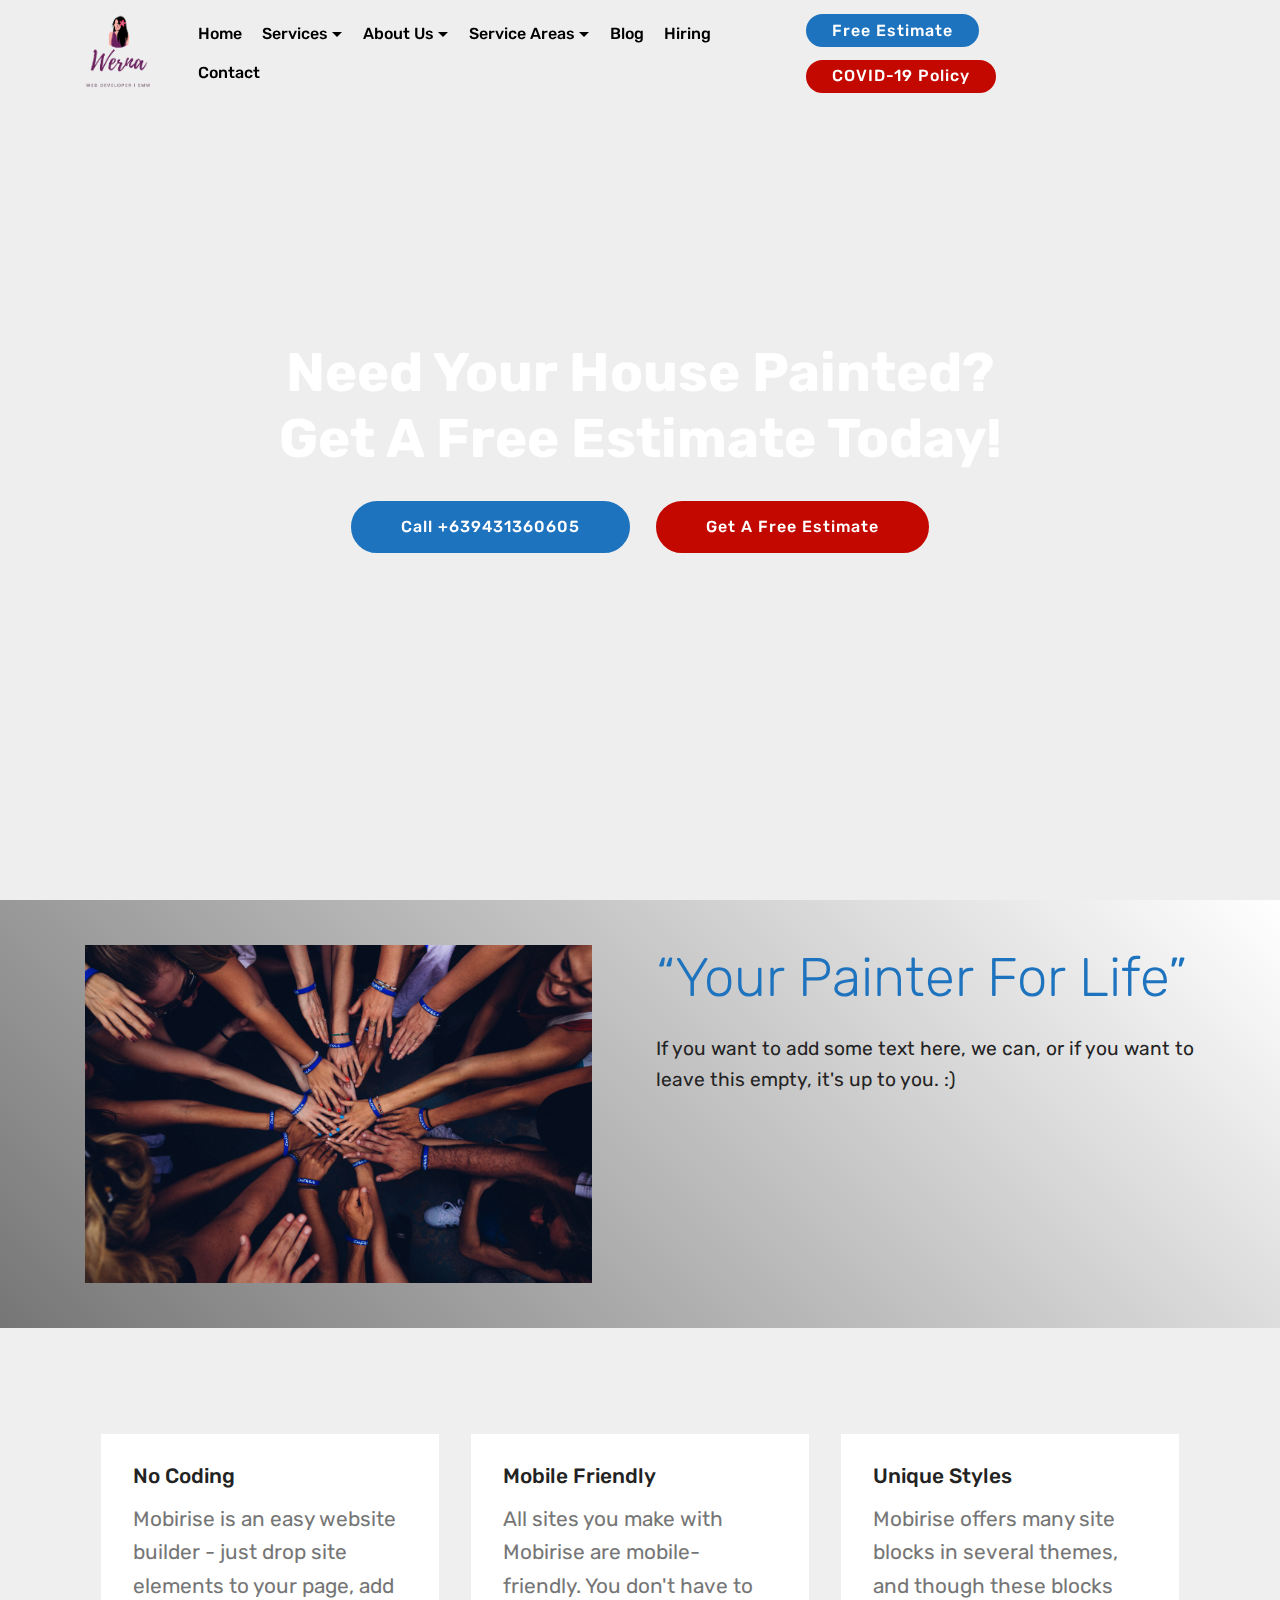
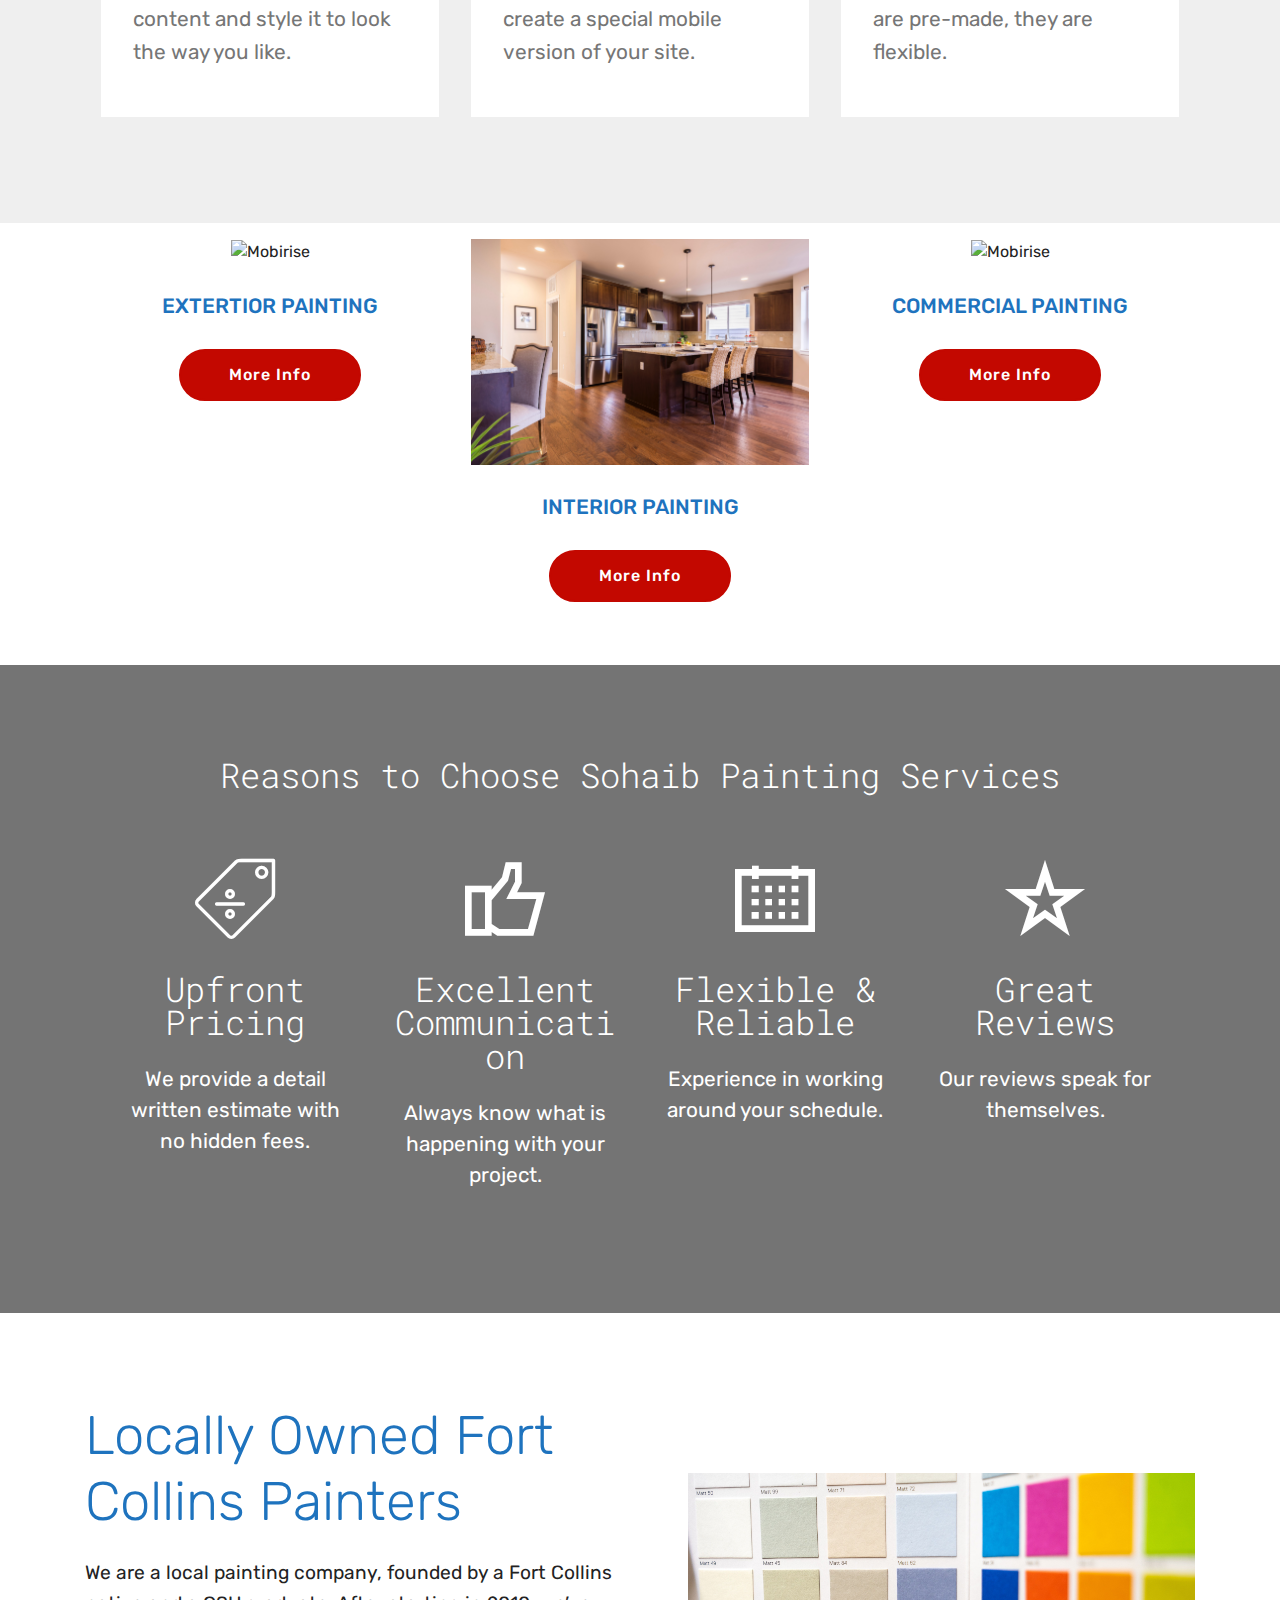
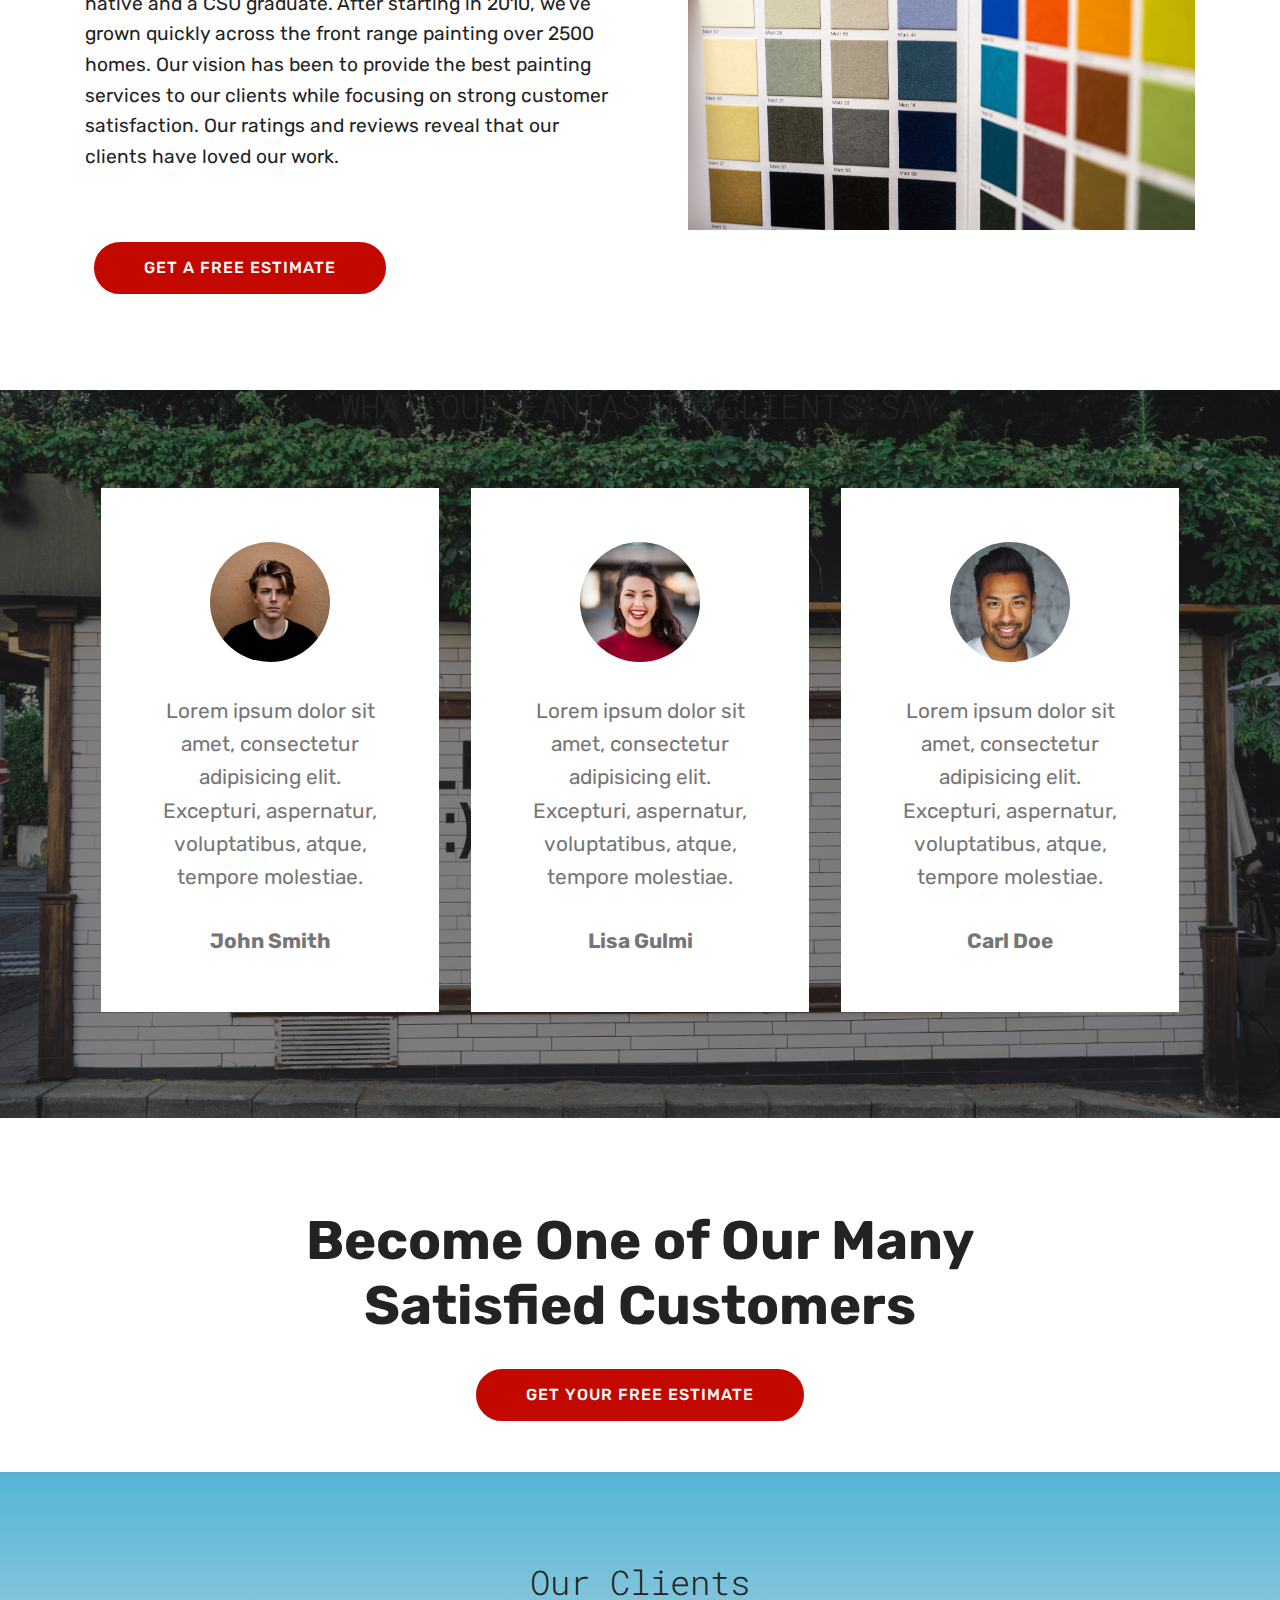
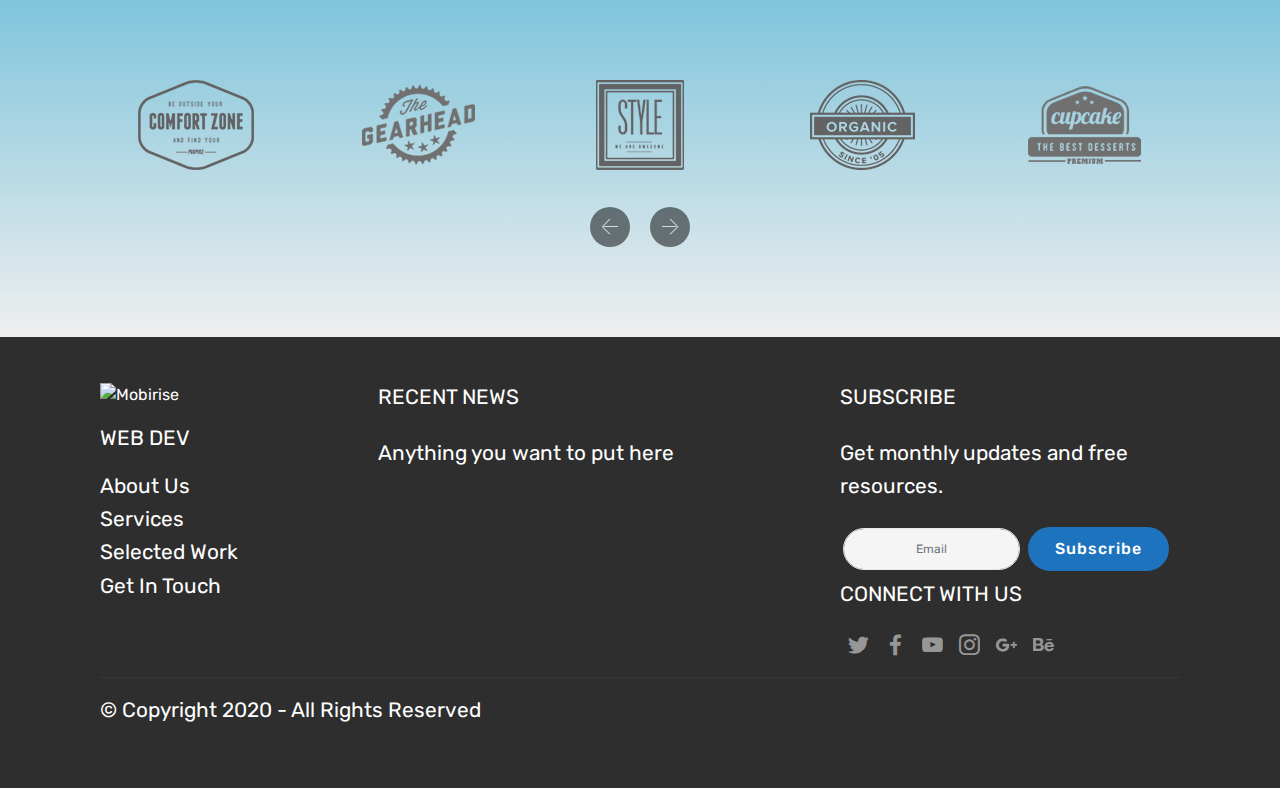
==== index.html @ ee0cce08 "create github pages" ====
<!DOCTYPE html>
<html  >
<head>
  <!-- Site made with Mobirise Website Builder v4.12.4, https://mobirise.com -->
  <meta charset="UTF-8">
  <meta http-equiv="X-UA-Compatible" content="IE=edge">
  <meta name="generator" content="Mobirise v4.12.4, mobirise.com">
  <meta name="viewport" content="width=device-width, initial-scale=1, minimum-scale=1">
  <link rel="shortcut icon" href="assets/images/green-heart-icon-environment-logo-3.png" type="image/x-icon">
  <meta name="description" content="">
  
  
  <title>Home</title>
  <link rel="stylesheet" href="assets/web/assets/mobirise-icons/mobirise-icons.css">
  <link rel="stylesheet" href="assets/web/assets/mobirise-icons2/mobirise2.css">
  <link rel="stylesheet" href="assets/bootstrap/css/bootstrap.min.css">
  <link rel="stylesheet" href="assets/bootstrap/css/bootstrap-grid.min.css">
  <link rel="stylesheet" href="assets/bootstrap/css/bootstrap-reboot.min.css">
  <link rel="stylesheet" href="assets/dropdown/css/style.css">
  <link rel="stylesheet" href="assets/tether/tether.min.css">
  <link rel="stylesheet" href="assets/socicon/css/styles.css">
  <link rel="stylesheet" href="assets/theme/css/style.css">
  <link rel="preload" as="style" href="assets/mobirise/css/mbr-additional.css"><link rel="stylesheet" href="assets/mobirise/css/mbr-additional.css" type="text/css">
  
  
  
</head>
<body>
  <section class="menu cid-s51txnMjQE" once="menu" id="menu2-0">

    

    <nav class="navbar navbar-expand beta-menu navbar-dropdown align-items-center navbar-fixed-top navbar-toggleable-sm bg-color transparent">
        <button class="navbar-toggler navbar-toggler-right" type="button" data-toggle="collapse" data-target="#navbarSupportedContent" aria-controls="navbarSupportedContent" aria-expanded="false" aria-label="Toggle navigation">
            <div class="hamburger">
                <span></span>
                <span></span>
                <span></span>
                <span></span>
            </div>
        </button>
        <div class="menu-logo">
            <div class="navbar-brand">
                <span class="navbar-logo">
                    
                        <img src="assets/images/green-heart-icon-environment-logo-3.png" alt="Mobirise" title="" style="height: 4.9rem;">
                    
                </span>
                
            </div>
        </div>
        <div class="collapse navbar-collapse" id="navbarSupportedContent">
            <ul class="navbar-nav nav-dropdown" data-app-modern-menu="true"><li class="nav-item"><a class="nav-link link text-black display-4" href="index.html">
                        Home</a></li><li class="nav-item dropdown"><a class="nav-link link dropdown-toggle text-black display-4" href="index.html" data-toggle="dropdown-submenu" aria-expanded="false">
                        Services
                    </a><div class="dropdown-menu"><a class="dropdown-item text-black display-4" href="index.html#features3-3">Interior Painting</a><a class="dropdown-item text-black display-4" href="index.html">Exterior Painting</a><a class="dropdown-item text-black display-4" href="index.html">Commercial Painting</a><a class="dropdown-item text-black display-4" href="index.html">Multi Family Painting</a></div></li><li class="nav-item dropdown"><a class="nav-link link dropdown-toggle text-black display-4" href="index.html" data-toggle="dropdown-submenu" aria-expanded="false">
                        About Us</a><div class="dropdown-menu"><a class="dropdown-item text-black display-4" href="index.html">Meet The Team</a><a class="dropdown-item text-black display-4" href="page1.html">Residential Work</a><a class="dropdown-item text-black display-4" href="https://mobirise.co">Commercial Work</a><a class="dropdown-item text-black display-4" href="index.html#features3-3">Satisfaction Guaranteed</a><a class="dropdown-item text-black display-4" href="index.html">Painting Preparations</a><a class="dropdown-item text-black display-4" href="index.html">Partner Companies</a></div></li><li class="nav-item dropdown"><a class="nav-link link dropdown-toggle text-black display-4" href="index.html#footer4-9" data-toggle="dropdown-submenu" aria-expanded="false">
                        Service Areas</a><div class="dropdown-menu"><a class="dropdown-item text-black display-4" href="index.html">Fort Collins</a><a class="dropdown-item text-black display-4" href="index.html">Loveland</a><a class="dropdown-item text-black display-4" href="index.html">Greeley</a><a class="dropdown-item text-black display-4" href="index.html">Boulder</a><a class="dropdown-item text-black display-4" href="index.html">Manila</a><a class="dropdown-item text-black display-4" href="index.html">Philippines</a><a class="dropdown-item text-black display-4" href="index.html#bottom">Texas</a><a class="dropdown-item text-black display-4" href="index.html">Austin</a></div></li><li class="nav-item"><a class="nav-link link text-black display-4" href="index.html">Blog</a></li><li class="nav-item"><a class="nav-link link text-black display-4" href="index.html">
                        Hiring</a></li>
                <li class="nav-item">
                    <a class="nav-link link text-black display-4" href="index.html">
                        Contact</a>
                </li></ul>
            <div class="navbar-buttons mbr-section-btn"><a class="btn btn-sm btn-primary display-4" href="page1.html">
                    Free Estimate</a> <a class="btn btn-sm btn-secondary display-4" href="tel:+1-234-567-8901">
                    COVID-19 Policy</a></div>
        </div>
    </nav>
</section>

<section class="engine"><a href="https://mobirise.info/b">create your own site</a></section><section class="header1 cid-s51wJbyTzq mbr-fullscreen mbr-parallax-background" id="header1-1">

    

    

    <div class="container">
        <div class="row justify-content-md-center">
            <div class="mbr-white col-md-10">
                <h1 class="mbr-section-title align-center mbr-bold pb-3 mbr-fonts-style display-1">
                    Need Your House Painted?<br>Get A Free Estimate Today!<br></h1>
                
                
                <div class="mbr-section-btn align-center"><a class="btn btn-md btn-primary display-4" href="tel:+639431360605">Call +639431360605</a> <a class="btn btn-md btn-secondary display-4" href="page1.html">Get A Free Estimate</a></div>
            </div>
        </div>
    </div>

</section>

<section class="header3 cid-s51AYwd6XM" id="header3-2">

    

    

    <div class="container">
        <div class="media-container-row">
            <div class="mbr-figure" style="width: 100%;">
                <img src="assets/images/perry-grone-lblgffladry-unsplash-compressor.jpg" alt="Mobirise" title="">
            </div>

            <div class="media-content">
                <h1 class="mbr-section-title mbr-white pb-3 mbr-fonts-style display-1">“Your Painter For Life”</h1>
                
                <div class="mbr-section-text mbr-white pb-3 ">
                    <p class="mbr-text mbr-fonts-style display-5">If you want to add some text here, we can, or if you want to leave this empty, it's up to you. :)</p>
                </div>
                
            </div>
        </div>
    </div>

</section>

<section class="features4 cid-s56KhmObrc" id="features4-i">
    
         

    
    <div class="container">
        <div class="media-container-row">
            <div class="card p-3 col-12 col-md-6 col-lg-4">
                <div class="card-wrapper media-container-row media-container-row">
                    <div class="card-box">
                        <h4 class="card-title pb-3 mbr-fonts-style display-7">
                            No Coding
                        </h4>
                        <p class="mbr-text mbr-fonts-style display-7">
                            Mobirise is an easy website builder - just drop site elements to your page, add content and style it to look the way you like.
                        </p>
                    </div>
                </div>
            </div>

            <div class="card p-3 col-12 col-md-6 col-12 col-md-6 col-lg-4">
                <div class="card-wrapper media-container-row">
                    <div class="card-box">
                        <h4 class="card-title pb-3 mbr-fonts-style display-7">
                            Mobile Friendly
                        </h4>
                        <p class="mbr-text mbr-fonts-style display-7">
                            All sites you make with Mobirise are mobile-friendly. You don't have to create a special mobile version of your site.
                        </p>
                    </div>
                </div>
            </div>

            <div class="card p-3 col-12 col-md-6 col-lg-4">
                <div class="card-wrapper media-container-row">
                    <div class="card-box">
                        <h4 class="card-title pb-3 mbr-fonts-style display-7">
                            Unique Styles
                        </h4>
                        <p class="mbr-text mbr-fonts-style display-7">
                            Mobirise offers many site blocks in several themes, and though these blocks are pre-made, they are flexible.
                        </p>
                    </div>
                </div>
            </div>

            
        </div>
    </div>
</section>

<section class="features3 cid-s51CSeprGm" id="features3-3">

    

    
    <div class="container">
        <div class="media-container-row">
            <div class="card p-3 col-12 col-md-6 col-lg-4">
                <div class="card-wrapper">
                    <div class="card-img">
                        <img src="assets/images/todd-kent-178j8tjrnlc-unsplash-compressor.jpg" alt="Mobirise" title="">
                    </div>
                    <div class="card-box">
                        <h4 class="card-title mbr-fonts-style display-7">EXTERTIOR PAINTING</h4>
                        
                    </div>
                    <div class="mbr-section-btn text-center"><a href="index.html#header3-5" class="btn btn-secondary display-4">
                            More Info</a></div>
                </div>
            </div>

            <div class="card p-3 col-12 col-md-6 col-lg-4">
                <div class="card-wrapper">
                    <div class="card-img">
                        <img src="assets/images/francesca-tosolini-livk3z606og-unsplash-compressor.jpg" alt="Mobirise" title="">
                    </div>
                    <div class="card-box">
                        <h4 class="card-title mbr-fonts-style display-7">
                            INTERIOR PAINTING</h4>
                        
                    </div>
                    <div class="mbr-section-btn text-center"><a href="index.html#header3-5" class="btn btn-secondary display-4">
                            More Info</a></div>
                </div>
            </div>

            <div class="card p-3 col-12 col-md-6 col-lg-4">
                <div class="card-wrapper">
                    <div class="card-img">
                        <img src="assets/images/erik-mclean-7-v2t2y0bv0-unsplash-compressor.jpg" alt="Mobirise" title="">
                    </div>
                    <div class="card-box">
                        <h4 class="card-title mbr-fonts-style display-7">
                            COMMERCIAL PAINTING</h4>
                        
                    </div>
                    <div class="mbr-section-btn text-center"><a href="index.html#top" class="btn btn-secondary display-4">
                            More Info</a></div>
                </div>
            </div>

            
        </div>
    </div>
</section>

<section class="counters1 counters cid-s51GaH6bAG" id="counters1-4">

    

    <div class="mbr-overlay" style="opacity: 0.6; background-color: rgb(35, 35, 35);">
    </div>

    <div class="container">
        <h2 class="mbr-section-title pb-3 align-center mbr-fonts-style display-2">Reasons to Choose Sohaib Painting Services</h2>
        

        <div class="container pt-4 mt-2">
            <div class="media-container-row">
                <div class="card p-3 align-center col-12 col-md-6 col-lg-3">
                    <div class="panel-item">
                        <div class="card-img pb-3">
                            <span class="mbr-iconfont mbri-sale" style="color: rgb(255, 255, 255); fill: rgb(255, 255, 255);"></span>
                        </div>

                        <div class="card-text">
                            <h3 class="count pt-3 pb-3 mbr-fonts-style display-2">Upfront Pricing</h3>
                            
                            <p class="mbr-content-text mbr-fonts-style display-7">
                                We provide a detail written estimate with no hidden fees.
                            </p>
                        </div>
                    </div>
                </div>


                <div class="card p-3 align-center col-12 col-md-6 col-lg-3">
                    <div class="panel-item">
                        <div class="card-img pb-3">
                            <span class="mbr-iconfont mobi-mbri-like mobi-mbri" style="color: rgb(255, 255, 255); fill: rgb(255, 255, 255);"></span>
                        </div>
                        <div class="card-text">
                            <h3 class="count pt-3 pb-3 mbr-fonts-style display-2">Excellent Communication</h3>
                            
                            <p class="mbr-content-text mbr-fonts-style display-7">
                                    Always know what is happening with your project.
                            </p>
                        </div>
                    </div>
                </div>

                <div class="card p-3 align-center col-12 col-md-6 col-lg-3">
                    <div class="panel-item">
                        <div class="card-img pb-3">
                            <span class="mbr-iconfont mobi-mbri-calendar mobi-mbri" style="color: rgb(255, 255, 255); fill: rgb(255, 255, 255);"></span>
                        </div>
                        <div class="card-text">
                            <h3 class="count pt-3 pb-3 mbr-fonts-style display-2">Flexible &amp; Reliable</h3>
                            
                            <p class="mbr-content-text mbr-fonts-style display-7">Experience in working around your schedule.
<br>
<br></p>
                        </div>
                    </div>
                </div>


                <div class="card p-3 align-center col-12 col-md-6 col-lg-3">
                    <div class="panel-item">
                        <div class="card-img pb-3">
                            <span class="mbr-iconfont mobi-mbri-star mobi-mbri" style="color: rgb(255, 255, 255); fill: rgb(255, 255, 255);"></span>
                        </div>

                        <div class="card-texts">
                             <h3 class="count pt-3 pb-3 mbr-fonts-style display-2">Great Reviews</h3>
                            
                            <p class="mbr-content-text mbr-fonts-style display-7">
                                    Our reviews speak for themselves.
                            </p>
                        </div>
                    </div>
                </div>
            </div>
        </div>
   </div>
</section>

<section class="header3 cid-s51K1RvKIJ" id="header3-5">

    

    

    <div class="container">
        <div class="media-container-row">
            <div class="mbr-figure" style="width: 100%;">
                <img src="assets/images/mika-baumeister-dowajkngkne-unsplash-compressor.jpg" alt="Mobirise" title="">
            </div>

            <div class="media-content">
                <h1 class="mbr-section-title mbr-white pb-3 mbr-fonts-style display-1">Locally Owned Fort Collins Painters</h1>
                
                <div class="mbr-section-text mbr-white pb-3 ">
                    <p class="mbr-text mbr-fonts-style display-5">We are a local painting company, founded by a Fort Collins native and a CSU graduate. After starting in 2010, we’ve grown quickly across the front range painting over 2500 homes. Our vision has been to provide the best painting services to our clients while focusing on strong customer satisfaction. Our ratings and reviews reveal that our clients have loved our work. 
<br>
<br></p>
                </div>
                <div class="mbr-section-btn"><a class="btn btn-md btn-secondary display-4" href="page1.html">GET A FREE ESTIMATE</a></div>
            </div>
        </div>
    </div>

</section>

<section class="testimonials1 cid-s51O1RxYib" id="testimonials1-6">

    

    <div class="mbr-overlay" style="opacity: 0.5; background-color: rgb(35, 35, 35);">
    </div>
    <div class="container">
        <div class="media-container-row">
            <div class="title col-12 align-center">
                <h2 class="pb-3 mbr-fonts-style display-2">
                    WHAT OUR FANTASTIC CLIENTS SAY
                </h2>
                
            </div>
        </div>
    </div>

    <div class="container pt-3 mt-2">
        <div class="media-container-row">
            <div class="mbr-testimonial p-3 align-center col-12 col-md-6 col-lg-4">
                <div class="panel-item p-3">
                    <div class="card-block">
                        <div class="testimonial-photo">
                            <img src="assets/images/face1.jpg">
                        </div>
                        <p class="mbr-text mbr-fonts-style display-7">
                           Lorem ipsum dolor sit amet, consectetur adipisicing elit. Excepturi, aspernatur, voluptatibus, atque, tempore molestiae.
                        </p>
                    </div>
                    <div class="card-footer">
                        <div class="mbr-author-name mbr-bold mbr-fonts-style display-7">
                             John Smith
                        </div>
                        
                    </div>
                </div>
            </div>

            <div class="mbr-testimonial p-3 align-center col-12 col-md-6 col-lg-4">
                <div class="panel-item p-3">
                    <div class="card-block">
                        <div class="testimonial-photo">
                            <img src="assets/images/face2.jpg">
                        </div>
                        <p class="mbr-text mbr-fonts-style display-7">
                           Lorem ipsum dolor sit amet, consectetur adipisicing elit. Excepturi, aspernatur, voluptatibus, atque, tempore molestiae.
                        </p>
                    </div>
                    <div class="card-footer">
                        <div class="mbr-author-name mbr-bold mbr-fonts-style display-7">Lisa Gulmi</div>
                        
                    </div>
                </div>
            </div>

            <div class="mbr-testimonial p-3 align-center col-12 col-md-6 col-lg-4">
                <div class="panel-item p-3">
                    <div class="card-block">
                        <div class="testimonial-photo">
                            <img src="assets/images/face3.jpg">
                        </div>
                        <p class="mbr-text mbr-fonts-style display-7">
                           Lorem ipsum dolor sit amet, consectetur adipisicing elit. Excepturi, aspernatur, voluptatibus, atque, tempore molestiae.
                        </p>
                    </div>
                    <div class="card-footer">
                        <div class="mbr-author-name mbr-bold mbr-fonts-style display-7">Carl Doe</div>
                        
                    </div>
                </div>
            </div>

            

            

            
        </div>
    </div>   
</section>

<section class="header1 cid-s51P9w0vba" id="header16-7">

    

    

    <div class="container">
        <div class="row justify-content-md-center">
            <div class="col-md-10 align-center">
                <h1 class="mbr-section-title mbr-bold pb-3 mbr-fonts-style display-1">Become One of Our Many Satisfied Customers
</h1>
                
                
                <div class="mbr-section-btn"><a class="btn btn-md btn-secondary display-4" href="page1.html">GET YOUR FREE ESTIMATE</a></div>
            </div>
        </div>
    </div>

</section>

<section class="clients cid-s51PQ5zSBI" data-interval="false" id="clients-8">
      

    
        <div class="container mb-5">
            <div class="media-container-row">
                <div class="col-12 align-center">
                    <h2 class="mbr-section-title pb-3 mbr-fonts-style display-2">
                        Our Clients
                    </h2>
                    
                </div>
            </div>
        </div>

    <div class="container">
        <div class="carousel slide" role="listbox" data-pause="true" data-keyboard="false" data-ride="carousel" data-interval="5000">
            <div class="carousel-inner" data-visible="5">
                
                
                
                
                
            <div class="carousel-item ">
                    <div class="media-container-row">
                        <div class="col-md-12">
                            <div class="wrap-img ">
                                <img src="assets/images/1.png" class="img-responsive clients-img">
                            </div>
                        </div>
                    </div>
                </div><div class="carousel-item ">
                    <div class="media-container-row">
                        <div class="col-md-12">
                            <div class="wrap-img ">
                                <img src="assets/images/2.png" class="img-responsive clients-img">
                            </div>
                        </div>
                    </div>
                </div><div class="carousel-item ">
                    <div class="media-container-row">
                        <div class="col-md-12">
                            <div class="wrap-img ">
                                <img src="assets/images/3.png" class="img-responsive clients-img">
                            </div>
                        </div>
                    </div>
                </div><div class="carousel-item ">
                    <div class="media-container-row">
                        <div class="col-md-12">
                            <div class="wrap-img ">
                                <img src="assets/images/4.png" class="img-responsive clients-img">
                            </div>
                        </div>
                    </div>
                </div><div class="carousel-item ">
                    <div class="media-container-row">
                        <div class="col-md-12">
                            <div class="wrap-img ">
                                <img src="assets/images/5.png" class="img-responsive clients-img">
                            </div>
                        </div>
                    </div>
                </div></div>
            <div class="carousel-controls">
                <a data-app-prevent-settings="" class="carousel-control carousel-control-prev" role="button" data-slide="prev">
                    <span aria-hidden="true" class="mbri-left mbr-iconfont"></span>
                    <span class="sr-only">Previous</span>
                </a>
                <a data-app-prevent-settings="" class="carousel-control carousel-control-next" role="button" data-slide="next">
                    <span aria-hidden="true" class="mbri-right mbr-iconfont"></span>
                    <span class="sr-only">Next</span>
                </a>
            </div>
        </div>
    </div>
</section>

<section class="footer4 cid-s51Q6lzGle" id="footer4-9">

    

    

    <div class="container">
        <div class="media-container-row content mbr-white">
            <div class="col-md-3 col-sm-4">
                <div class="mb-3 img-logo">
                    
                        <img src="assets/images/green-heart-icon-environment-logo-11.png" alt="Mobirise" title="">
                    
                </div>
                <p class="mb-3 mbr-fonts-style foot-title display-7">WEB DEV</p>
                <p class="mbr-text mbr-fonts-style mbr-links-column display-7">
                    About Us
                    <br>Services
                    <br>Selected Work
                    <br>Get In Touch
                </p>
            </div>
            <div class="col-md-4 col-sm-8">
                <p class="mb-4 foot-title mbr-fonts-style display-7">
                    RECENT NEWS
                </p>
                <p class="mbr-text mbr-fonts-style foot-text display-7">Anything you want to put here &nbsp; &nbsp; &nbsp; &nbsp; &nbsp; &nbsp; &nbsp; &nbsp; &nbsp; &nbsp;<br>
                    <br><br></p>
            </div>
            <div class="col-md-4 offset-md-1 col-sm-12">
                <p class="mb-4 foot-title mbr-fonts-style display-7">
                    SUBSCRIBE
                </p>
                <p class="mbr-text mbr-fonts-style form-text display-7">
                    Get monthly updates and free resources.
                </p>
                <div class="media-container-column" data-form-type="formoid">
                    <!---Formbuilder Form--->
                    <form action="https://mobirise.com/" method="POST" class="mbr-form form-with-styler" data-form-title="Mobirise Form"><input type="hidden" name="email" data-form-email="true" value="FhRugK2PZeTAts37VR1UDNqc5fDxSJ3YXrew+dblZok7Q9BgkqFgdxi/z4yUYkLbIEdFlStO5GWDb+UCyqG0zTTqfTc4Efro57YgYavzADVM5SL1DwBN2feQMLCWvAZ0">
                        <div class="row form-inline justify-content-center">
                            <div hidden="hidden" data-form-alert="" class="alert alert-success col-12">Thanks for filling out the form!</div>
                            <div hidden="hidden" data-form-alert-danger="" class="alert alert-danger col-12">
                                                    </div>
                        </div>
                        <div class="dragArea row form-inline justify-content-center">
                            <div class="col-auto  form-group " data-for="email">
                                <input type="email" name="email" placeholder="Email" data-form-field="Email" required="required" class="form-control input-sm input-inverse my-2 display-7" id="email-footer4-9">
                            </div>
                            <div class="col-auto  input-group-btn  m-2"><button type="submit" class="btn btn-primary m-0 display-4">Subscribe</button></div>
                        </div>
                    </form><!---Formbuilder Form--->
                </div>
                <p class="mb-4 mbr-fonts-style foot-title display-7">
                    CONNECT WITH US
                </p>
                <div class="social-list pl-0 mb-0">
                        <div class="soc-item">
                            <a href="https://twitter.com/mobirise" target="_blank">
                                <span class="socicon-twitter socicon mbr-iconfont mbr-iconfont-social"></span>
                            </a>
                        </div>
                        <div class="soc-item">
                            <a href="https://www.facebook.com/pages/Mobirise/1616226671953247" target="_blank">
                                <span class="socicon-facebook socicon mbr-iconfont mbr-iconfont-social"></span>
                            </a>
                        </div>
                        <div class="soc-item">
                            <a href="https://www.youtube.com/c/mobirise" target="_blank">
                                <span class="socicon-youtube socicon mbr-iconfont mbr-iconfont-social"></span>
                            </a>
                        </div>
                        <div class="soc-item">
                            <a href="https://instagram.com/mobirise" target="_blank">
                                <span class="socicon-instagram socicon mbr-iconfont mbr-iconfont-social"></span>
                            </a>
                        </div>
                        <div class="soc-item">
                            <a href="https://plus.google.com/u/0/+Mobirise" target="_blank">
                                <span class="socicon-googleplus socicon mbr-iconfont mbr-iconfont-social"></span>
                            </a>
                        </div>
                        <div class="soc-item">
                            <a href="https://www.behance.net/Mobirise" target="_blank">
                                <span class="socicon-behance socicon mbr-iconfont mbr-iconfont-social"></span>
                            </a>
                        </div>
                </div>
            </div>
        </div>
        <div class="footer-lower">
            <div class="media-container-row">
                <div class="col-sm-12">
                    <hr>
                </div>
            </div>
            <div class="media-container-row mbr-white">
                <div class="col-sm-12 copyright">
                    <p class="mbr-text mbr-fonts-style display-7">
                        © Copyright 2020 - All Rights Reserved
                    </p>
                </div>
            </div>
        </div>
    </div>
</section>


  <script src="assets/web/assets/jquery/jquery.min.js"></script>
  <script src="assets/popper/popper.min.js"></script>
  <script src="assets/bootstrap/js/bootstrap.min.js"></script>
  <script src="assets/smoothscroll/smooth-scroll.js"></script>
  <script src="assets/dropdown/js/nav-dropdown.js"></script>
  <script src="assets/dropdown/js/navbar-dropdown.js"></script>
  <script src="assets/touchswipe/jquery.touch-swipe.min.js"></script>
  <script src="assets/parallax/jarallax.min.js"></script>
  <script src="assets/viewportchecker/jquery.viewportchecker.js"></script>
  <script src="assets/bootstrapcarouselswipe/bootstrap-carousel-swipe.js"></script>
  <script src="assets/mbr-clients-slider/mbr-clients-slider.js"></script>
  <script src="assets/tether/tether.min.js"></script>
  <script src="assets/theme/js/script.js"></script>
  <script src="assets/formoid/formoid.min.js"></script>
  
  
</body>
</html>
---- assets/web/assets/mobirise-icons/mobirise-icons.css ----
@font-face {
  font-family: 'MobiriseIcons';
  src:  url('mobirise-icons.eot?spat4u');
  src:  url('mobirise-icons.eot?spat4u#iefix') format('embedded-opentype'),
    url('mobirise-icons.ttf?spat4u') format('truetype'),
    url('mobirise-icons.woff?spat4u') format('woff'),
    url('mobirise-icons.svg?spat4u#MobiriseIcons') format('svg');
  font-weight: normal;
  font-style: normal;
  font-display: swap;
}

[class^="mbri-"], [class*=" mbri-"] {
  /* use !important to prevent issues with browser extensions that change fonts */
  font-family: MobiriseIcons !important;
  speak: none;
  font-style: normal;
  font-weight: normal;
  font-variant: normal;
  text-transform: none;
  line-height: 1;

  /* Better Font Rendering =========== */
  -webkit-font-smoothing: antialiased;
  -moz-osx-font-smoothing: grayscale;
}

.mbri-add-submenu:before {
  content: "\e900";
}
.mbri-alert:before {
  content: "\e901";
}
.mbri-align-center:before {
  content: "\e902";
}
.mbri-align-justify:before {
  content: "\e903";
}
.mbri-align-left:before {
  content: "\e904";
}
.mbri-align-right:before {
  content: "\e905";
}
.mbri-android:before {
  content: "\e906";
}
.mbri-apple:before {
  content: "\e907";
}
.mbri-arrow-down:before {
  content: "\e908";
}
.mbri-arrow-next:before {
  content: "\e909";
}
.mbri-arrow-prev:before {
  content: "\e90a";
}
.mbri-arrow-up:before {
  content: "\e90b";
}
.mbri-bold:before {
  content: "\e90c";
}
.mbri-bookmark:before {
  content: "\e90d";
}
.mbri-bootstrap:before {
  content: "\e90e";
}
.mbri-briefcase:before {
  content: "\e90f";
}
.mbri-browse:before {
  content: "\e910";
}
.mbri-bulleted-list:before {
  content: "\e911";
}
.mbri-calendar:before {
  content: "\e912";
}
.mbri-camera:before {
  content: "\e913";
}
.mbri-cart-add:before {
  content: "\e914";
}
.mbri-cart-full:before {
  content: "\e915";
}
.mbri-cash:before {
  content: "\e916";
}
.mbri-change-style:before {
  content: "\e917";
}
.mbri-chat:before {
  content: "\e918";
}
.mbri-clock:before {
  content: "\e919";
}
.mbri-close:before {
  content: "\e91a";
}
.mbri-cloud:before {
  content: "\e91b";
}
.mbri-code:before {
  content: "\e91c";
}
.mbri-contact-form:before {
  content: "\e91d";
}
.mbri-credit-card:before {
  content: "\e91e";
}
.mbri-cursor-click:before {
  content: "\e91f";
}
.mbri-cust-feedback:before {
  content: "\e920";
}
.mbri-database:before {
  content: "\e921";
}
.mbri-delivery:before {
  content: "\e922";
}
.mbri-desktop:before {
  content: "\e923";
}
.mbri-devices:before {
  content: "\e924";
}
.mbri-down:before {
  content: "\e925";
}
.mbri-download:before {
  content: "\e989";
}
.mbri-drag-n-drop:before {
  content: "\e927";
}
.mbri-drag-n-drop2:before {
  content: "\e928";
}
.mbri-edit:before {
  content: "\e929";
}
.mbri-edit2:before {
  content: "\e92a";
}
.mbri-error:before {
  content: "\e92b";
}
.mbri-extension:before {
  content: "\e92c";
}
.mbri-features:before {
  content: "\e92d";
}
.mbri-file:before {
  content: "\e92e";
}
.mbri-flag:before {
  content: "\e92f";
}
.mbri-folder:before {
  content: "\e930";
}
.mbri-gift:before {
  content: "\e931";
}
.mbri-github:before {
  content: "\e932";
}
.mbri-globe:before {
  content: "\e933";
}
.mbri-globe-2:before {
  content: "\e934";
}
.mbri-growing-chart:before {
  content: "\e935";
}
.mbri-hearth:before {
  content: "\e936";
}
.mbri-help:before {
  content: "\e937";
}
.mbri-home:before {
  content: "\e938";
}
.mbri-hot-cup:before {
  content: "\e939";
}
.mbri-idea:before {
  content: "\e93a";
}
.mbri-image-gallery:before {
  content: "\e93b";
}
.mbri-image-slider:before {
  content: "\e93c";
}
.mbri-info:before {
  content: "\e93d";
}
.mbri-italic:before {
  content: "\e93e";
}
.mbri-key:before {
  content: "\e93f";
}
.mbri-laptop:before {
  content: "\e940";
}
.mbri-layers:before {
  content: "\e941";
}
.mbri-left-right:before {
  content: "\e942";
}
.mbri-left:before {
  content: "\e943";
}
.mbri-letter:before {
  content: "\e944";
}
.mbri-like:before {
  content: "\e945";
}
.mbri-link:before {
  content: "\e946";
}
.mbri-lock:before {
  content: "\e947";
}
.mbri-login:before {
  content: "\e948";
}
.mbri-logout:before {
  content: "\e949";
}
.mbri-magic-stick:before {
  content: "\e94a";
}
.mbri-map-pin:before {
  content: "\e94b";
}
.mbri-menu:before {
  content: "\e94c";
}
.mbri-mobile:before {
  content: "\e94d";
}
.mbri-mobile2:before {
  content: "\e94e";
}
.mbri-mobirise:before {
  content: "\e94f";
}
.mbri-more-horizontal:before {
  content: "\e950";
}
.mbri-more-vertical:before {
  content: "\e951";
}
.mbri-music:before {
  content: "\e952";
}
.mbri-new-file:before {
  content: "\e953";
}
.mbri-numbered-list:before {
  content: "\e954";
}
.mbri-opened-folder:before {
  content: "\e955";
}
.mbri-pages:before {
  content: "\e956";
}
.mbri-paper-plane:before {
  content: "\e957";
}
.mbri-paperclip:before {
  content: "\e958";
}
.mbri-photo:before {
  content: "\e959";
}
.mbri-photos:before {
  content: "\e95a";
}
.mbri-pin:before {
  content: "\e95b";
}
.mbri-play:before {
  content: "\e95c";
}
.mbri-plus:before {
  content: "\e95d";
}
.mbri-preview:before {
  content: "\e95e";
}
.mbri-print:before {
  content: "\e95f";
}
.mbri-protect:before {
  content: "\e960";
}
.mbri-question:before {
  content: "\e961";
}
.mbri-quote-left:before {
  content: "\e962";
}
.mbri-quote-right:before {
  content: "\e963";
}
.mbri-refresh:before {
  content: "\e964";
}
.mbri-responsive:before {
  content: "\e965";
}
.mbri-right:before {
  content: "\e966";
}
.mbri-rocket:before {
  content: "\e967";
}
.mbri-sad-face:before {
  content: "\e968";
}
.mbri-sale:before {
  content: "\e969";
}
.mbri-save:before {
  content: "\e96a";
}
.mbri-search:before {
  content: "\e96b";
}
.mbri-setting:before {
  content: "\e96c";
}
.mbri-setting2:before {
  content: "\e96d";
}
.mbri-setting3:before {
  content: "\e96e";
}
.mbri-share:before {
  content: "\e96f";
}
.mbri-shopping-bag:before {
  content: "\e970";
}
.mbri-shopping-basket:before {
  content: "\e971";
}
.mbri-shopping-cart:before {
  content: "\e972";
}
.mbri-sites:before {
  content: "\e973";
}
.mbri-smile-face:before {
  content: "\e974";
}
.mbri-speed:before {
  content: "\e975";
}
.mbri-star:before {
  content: "\e976";
}
.mbri-success:before {
  content: "\e977";
}
.mbri-sun:before {
  content: "\e978";
}
.mbri-sun2:before {
  content: "\e979";
}
.mbri-tablet:before {
  content: "\e97a";
}
.mbri-tablet-vertical:before {
  content: "\e97b";
}
.mbri-target:before {
  content: "\e97c";
}
.mbri-timer:before {
  content: "\e97d";
}
.mbri-to-ftp:before {
  content: "\e97e";
}
.mbri-to-local-drive:before {
  content: "\e97f";
}
.mbri-touch-swipe:before {
  content: "\e980";
}
.mbri-touch:before {
  content: "\e981";
}
.mbri-trash:before {
  content: "\e982";
}
.mbri-underline:before {
  content: "\e983";
}
.mbri-unlink:before {
  content: "\e984";
}
.mbri-unlock:before {
  content: "\e985";
}
.mbri-up-down:before {
  content: "\e986";
}
.mbri-up:before {
  content: "\e987";
}
.mbri-update:before {
  content: "\e988";
}
.mbri-upload:before {
 content: "\e926"; 
}
.mbri-user:before {
  content: "\e98a";
}
.mbri-user2:before {
  content: "\e98b";
}
.mbri-users:before {
  content: "\e98c";
}
.mbri-video:before {
  content: "\e98d";
}
.mbri-video-play:before {
  content: "\e98e";
}
.mbri-watch:before {
  content: "\e98f";
}
.mbri-website-theme:before {
  content: "\e990";
}
.mbri-wifi:before {
  content: "\e991";
}
.mbri-windows:before {
  content: "\e992";
}
.mbri-zoom-out:before {
  content: "\e993";
}
.mbri-redo:before {
  content: "\e994";
}
.mbri-undo:before {
  content: "\e995";
}
---- assets/web/assets/mobirise-icons2/mobirise2.css ----
@font-face {
  font-family: 'Moririse2';
  font-display: swap;
  src:  url('mobirise2.eot?f2bix4');
  src:  url('mobirise2.eot?f2bix4#iefix') format('embedded-opentype'),
    url('mobirise2.ttf?f2bix4') format('truetype'),
    url('mobirise2.woff?f2bix4') format('woff'),
    url('mobirise2.svg?f2bix4#mobirise2') format('svg');
  font-weight: normal;
  font-style: normal;
}

[class^="mobi-"], [class*=" mobi-"] {
  /* use !important to prevent issues with browser extensions that change fonts */
  font-family: 'Moririse2' !important;
  speak: none;
  font-style: normal;
  font-weight: normal;
  font-variant: normal;
  text-transform: none;
  line-height: 1;

  /* Better Font Rendering =========== */
  -webkit-font-smoothing: antialiased;
  -moz-osx-font-smoothing: grayscale;
}

.mobi-mbri-add-submenu:before {
  content: "\e900";
}
.mobi-mbri-alert:before {
  content: "\e901";
}
.mobi-mbri-align-center:before {
  content: "\e902";
}
.mobi-mbri-align-justify:before {
  content: "\e903";
}
.mobi-mbri-align-left:before {
  content: "\e904";
}
.mobi-mbri-align-right:before {
  content: "\e905";
}
.mobi-mbri-android:before {
  content: "\e906";
}
.mobi-mbri-apple:before {
  content: "\e907";
}
.mobi-mbri-arrow-down:before {
  content: "\e908";
}
.mobi-mbri-arrow-next:before {
  content: "\e909";
}
.mobi-mbri-arrow-prev:before {
  content: "\e90a";
}
.mobi-mbri-arrow-up:before {
  content: "\e90b";
}
.mobi-mbri-bold:before {
  content: "\e90c";
}
.mobi-mbri-bookmark:before {
  content: "\e90d";
}
.mobi-mbri-bootstrap:before {
  content: "\e90e";
}
.mobi-mbri-briefcase:before {
  content: "\e90f";
}
.mobi-mbri-browse:before {
  content: "\e910";
}
.mobi-mbri-bulleted-list:before {
  content: "\e911";
}
.mobi-mbri-calendar:before {
  content: "\e912";
}
.mobi-mbri-camera:before {
  content: "\e913";
}
.mobi-mbri-cart-add:before {
  content: "\e914";
}
.mobi-mbri-cart-full:before {
  content: "\e915";
}
.mobi-mbri-cash:before {
  content: "\e916";
}
.mobi-mbri-change-style:before {
  content: "\e917";
}
.mobi-mbri-chat:before {
  content: "\e918";
}
.mobi-mbri-clock:before {
  content: "\e919";
}
.mobi-mbri-close:before {
  content: "\e91a";
}
.mobi-mbri-cloud:before {
  content: "\e91b";
}
.mobi-mbri-code:before {
  content: "\e91c";
}
.mobi-mbri-contact-form:before {
  content: "\e91d";
}
.mobi-mbri-credit-card:before {
  content: "\e91e";
}
.mobi-mbri-cursor-click:before {
  content: "\e91f";
}
.mobi-mbri-cust-feedback:before {
  content: "\e920";
}
.mobi-mbri-database:before {
  content: "\e921";
}
.mobi-mbri-delivery:before {
  content: "\e922";
}
.mobi-mbri-desktop:before {
  content: "\e923";
}
.mobi-mbri-devices:before {
  content: "\e924";
}
.mobi-mbri-down:before {
  content: "\e925";
}
.mobi-mbri-download-2:before {
  content: "\e926";
}
.mobi-mbri-download:before {
  content: "\e927";
}
.mobi-mbri-drag-n-drop-2:before {
  content: "\e928";
}
.mobi-mbri-drag-n-drop:before {
  content: "\e929";
}
.mobi-mbri-edit-2:before {
  content: "\e92a";
}
.mobi-mbri-edit:before {
  content: "\e92b";
}
.mobi-mbri-error:before {
  content: "\e92c";
}
.mobi-mbri-extension:before {
  content: "\e92d";
}
.mobi-mbri-features:before {
  content: "\e92e";
}
.mobi-mbri-file:before {
  content: "\e92f";
}
.mobi-mbri-flag:before {
  content: "\e930";
}
.mobi-mbri-folder:before {
  content: "\e931";
}
.mobi-mbri-gift:before {
  content: "\e932";
}
.mobi-mbri-github:before {
  content: "\e933";
}
.mobi-mbri-globe-2:before {
  content: "\e934";
}
.mobi-mbri-globe:before {
  content: "\e935";
}
.mobi-mbri-growing-chart:before {
  content: "\e936";
}
.mobi-mbri-hearth:before {
  content: "\e937";
}
.mobi-mbri-help:before {
  content: "\e938";
}
.mobi-mbri-home:before {
  content: "\e939";
}
.mobi-mbri-hot-cup:before {
  content: "\e93a";
}
.mobi-mbri-idea:before {
  content: "\e93b";
}
.mobi-mbri-image-gallery:before {
  content: "\e93c";
}
.mobi-mbri-image-slider:before {
  content: "\e93d";
}
.mobi-mbri-info:before {
  content: "\e93e";
}
.mobi-mbri-italic:before {
  content: "\e93f";
}
.mobi-mbri-key:before {
  content: "\e940";
}
.mobi-mbri-laptop:before {
  content: "\e941";
}
.mobi-mbri-layers:before {
  content: "\e942";
}
.mobi-mbri-left-right:before {
  content: "\e943";
}
.mobi-mbri-left:before {
  content: "\e944";
}
.mobi-mbri-letter:before {
  content: "\e945";
}
.mobi-mbri-like:before {
  content: "\e946";
}
.mobi-mbri-link:before {
  content: "\e947";
}
.mobi-mbri-lock:before {
  content: "\e948";
}
.mobi-mbri-login:before {
  content: "\e949";
}
.mobi-mbri-logout:before {
  content: "\e94a";
}
.mobi-mbri-magic-stick:before {
  content: "\e94b";
}
.mobi-mbri-map-pin:before {
  content: "\e94c";
}
.mobi-mbri-menu:before {
  content: "\e94d";
}
.mobi-mbri-mobile-2:before {
  content: "\e94e";
}
.mobi-mbri-mobile-horizontal:before {
  content: "\e94f";
}
.mobi-mbri-mobile:before {
  content: "\e950";
}
.mobi-mbri-mobirise:before {
  content: "\e951";
}
.mobi-mbri-more-horizontal:before {
  content: "\e952";
}
.mobi-mbri-more-vertical:before {
  content: "\e953";
}
.mobi-mbri-music:before {
  content: "\e954";
}
.mobi-mbri-new-file:before {
  content: "\e955";
}
.mobi-mbri-numbered-list:before {
  content: "\e956";
}
.mobi-mbri-opened-folder:before {
  content: "\e957";
}
.mobi-mbri-pages:before {
  content: "\e958";
}
.mobi-mbri-paper-plane:before {
  content: "\e959";
}
.mobi-mbri-paperclip:before {
  content: "\e95a";
}
.mobi-mbri-phone:before {
  content: "\e95b";
}
.mobi-mbri-photo:before {
  content: "\e95c";
}
.mobi-mbri-photos:before {
  content: "\e95d";
}
.mobi-mbri-pin:before {
  content: "\e95e";
}
.mobi-mbri-play:before {
  content: "\e95f";
}
.mobi-mbri-plus:before {
  content: "\e960";
}
.mobi-mbri-preview:before {
  content: "\e961";
}
.mobi-mbri-print:before {
  content: "\e962";
}
.mobi-mbri-protect:before {
  content: "\e963";
}
.mobi-mbri-question:before {
  content: "\e964";
}
.mobi-mbri-quote-left:before {
  content: "\e965";
}
.mobi-mbri-quote-right:before {
  content: "\e966";
}
.mobi-mbri-redo:before {
  content: "\e967";
}
.mobi-mbri-refresh:before {
  content: "\e968";
}
.mobi-mbri-responsive-2:before {
  content: "\e969";
}
.mobi-mbri-responsive:before {
  content: "\e96a";
}
.mobi-mbri-right:before {
  content: "\e96b";
}
.mobi-mbri-rocket:before {
  content: "\e96c";
}
.mobi-mbri-sad-face:before {
  content: "\e96d";
}
.mobi-mbri-sale:before {
  content: "\e96e";
}
.mobi-mbri-save:before {
  content: "\e96f";
}
.mobi-mbri-search:before {
  content: "\e970";
}
.mobi-mbri-setting-2:before {
  content: "\e971";
}
.mobi-mbri-setting-3:before {
  content: "\e972";
}
.mobi-mbri-setting:before {
  content: "\e973";
}
.mobi-mbri-share:before {
  content: "\e974";
}
.mobi-mbri-shopping-bag:before {
  content: "\e975";
}
.mobi-mbri-shopping-basket:before {
  content: "\e976";
}
.mobi-mbri-shopping-cart:before {
  content: "\e977";
}
.mobi-mbri-sites:before {
  content: "\e978";
}
.mobi-mbri-smile-face:before {
  content: "\e979";
}
.mobi-mbri-speed:before {
  content: "\e97a";
}
.mobi-mbri-star:before {
  content: "\e97b";
}
.mobi-mbri-success:before {
  content: "\e97c";
}
.mobi-mbri-sun:before {
  content: "\e97d";
}
.mobi-mbri-sun2:before {
  content: "\e97e";
}
.mobi-mbri-tablet-vertical:before {
  content: "\e97f";
}
.mobi-mbri-tablet:before {
  content: "\e980";
}
.mobi-mbri-target:before {
  content: "\e981";
}
.mobi-mbri-timer:before {
  content: "\e982";
}
.mobi-mbri-to-ftp:before {
  content: "\e983";
}
.mobi-mbri-to-local-drive:before {
  content: "\e984";
}
.mobi-mbri-touch-swipe:before {
  content: "\e985";
}
.mobi-mbri-touch:before {
  content: "\e986";
}
.mobi-mbri-trash:before {
  content: "\e987";
}
.mobi-mbri-underline:before {
  content: "\e988";
}
.mobi-mbri-undo:before {
  content: "\e989";
}
.mobi-mbri-unlink:before {
  content: "\e98a";
}
.mobi-mbri-unlock:before {
  content: "\e98b";
}
.mobi-mbri-up-down:before {
  content: "\e98c";
}
.mobi-mbri-up:before {
  content: "\e98d";
}
.mobi-mbri-update:before {
  content: "\e98e";
}
.mobi-mbri-upload-2:before {
  content: "\e98f";
}
.mobi-mbri-upload:before {
  content: "\e990";
}
.mobi-mbri-user-2:before {
  content: "\e991";
}
.mobi-mbri-user:before {
  content: "\e992";
}
.mobi-mbri-users:before {
  content: "\e993";
}
.mobi-mbri-video-play:before {
  content: "\e994";
}
.mobi-mbri-video:before {
  content: "\e995";
}
.mobi-mbri-watch:before {
  content: "\e996";
}
.mobi-mbri-website-theme-2:before {
  content: "\e997";
}
.mobi-mbri-website-theme:before {
  content: "\e998";
}
.mobi-mbri-wifi:before {
  content: "\e999";
}
.mobi-mbri-windows:before {
  content: "\e99a";
}
.mobi-mbri-zoom-in:before {
  content: "\e99b";
}
.mobi-mbri-zoom-out:before {
  content: "\e99c";
}
---- assets/dropdown/css/style.css ----
.navbar-dropdown {
  left: 0;
  padding: 0;
  position: absolute;
  right: 0;
  top: 0;
  transition: all 0.45s ease;
  z-index: 1030;
  background: #282828; }
  .navbar-dropdown .navbar-logo {
    margin-right: 0.8rem;
    transition: margin 0.3s ease-in-out;
    vertical-align: middle; }
    .navbar-dropdown .navbar-logo img {
      height: 3.125rem;
      transition: all 0.3s ease-in-out; }
    .navbar-dropdown .navbar-logo.mbr-iconfont {
      font-size: 3.125rem;
      line-height: 3.125rem; }
  .navbar-dropdown .navbar-caption {
    font-weight: 700;
    white-space: normal;
    vertical-align: -4px;
    line-height: 3.125rem !important; }
    .navbar-dropdown .navbar-caption, .navbar-dropdown .navbar-caption:hover {
      color: inherit;
      text-decoration: none; }
  .navbar-dropdown .mbr-iconfont + .navbar-caption {
    vertical-align: -1px; }
  .navbar-dropdown.navbar-fixed-top {
    position: fixed; }
  .navbar-dropdown .navbar-brand span {
    vertical-align: -4px; }
  .navbar-dropdown.bg-color.transparent {
    background: none; }
  .navbar-dropdown.navbar-short .navbar-brand {
    padding: 0.625rem 0; }
    .navbar-dropdown.navbar-short .navbar-brand span {
      vertical-align: -1px; }
  .navbar-dropdown.navbar-short .navbar-caption {
    line-height: 2.375rem !important;
    vertical-align: -2px; }
  .navbar-dropdown.navbar-short .navbar-logo {
    margin-right: 0.5rem; }
    .navbar-dropdown.navbar-short .navbar-logo img {
      height: 2.375rem; }
    .navbar-dropdown.navbar-short .navbar-logo.mbr-iconfont {
      font-size: 2.375rem;
      line-height: 2.375rem; }
  .navbar-dropdown.navbar-short .mbr-table-cell {
    height: 3.625rem; }
  .navbar-dropdown .navbar-close {
    left: 0.6875rem;
    position: fixed;
    top: 0.75rem;
    z-index: 1000; }
  .navbar-dropdown .hamburger-icon {
    content: "";
    display: inline-block;
    vertical-align: middle;
    width: 16px;
    -webkit-box-shadow: 0 -6px 0 1px #282828,0 0 0 1px #282828,0 6px 0 1px #282828;
    -moz-box-shadow: 0 -6px 0 1px #282828,0 0 0 1px #282828,0 6px 0 1px #282828;
    box-shadow: 0 -6px 0 1px #282828,0 0 0 1px #282828,0 6px 0 1px #282828; }

.dropdown-menu .dropdown-toggle[data-toggle="dropdown-submenu"]::after {
  border-bottom: 0.35em solid transparent;
  border-left: 0.35em solid;
  border-right: 0;
  border-top: 0.35em solid transparent;
  margin-left: 0.3rem; }

.dropdown-menu .dropdown-item:focus {
  outline: 0; }

.nav-dropdown {
  font-size: 0.75rem;
  font-weight: 500;
  height: auto !important; }
  .nav-dropdown .nav-btn {
    padding-left: 1rem; }
  .nav-dropdown .link {
    margin: .667em 1.667em;
    font-weight: 500;
    padding: 0;
    transition: color .2s ease-in-out; }
    .nav-dropdown .link.dropdown-toggle {
      margin-right: 2.583em; }
      .nav-dropdown .link.dropdown-toggle::after {
        margin-left: .25rem;
        border-top: 0.35em solid;
        border-right: 0.35em solid transparent;
        border-left: 0.35em solid transparent;
        border-bottom: 0; }
      .nav-dropdown .link.dropdown-toggle[aria-expanded="true"] {
        margin: 0;
        padding: 0.667em 3.263em  0.667em 1.667em; }
  .nav-dropdown .link::after,
  .nav-dropdown .dropdown-item::after {
    color: inherit; }
  .nav-dropdown .btn {
    font-size: 0.75rem;
    font-weight: 700;
    letter-spacing: 0;
    margin-bottom: 0;
    padding-left: 1.25rem;
    padding-right: 1.25rem; }
  .nav-dropdown .dropdown-menu {
    border-radius: 0;
    border: 0;
    left: 0;
    margin: 0;
    padding-bottom: 1.25rem;
    padding-top: 1.25rem;
    position: relative; }
  .nav-dropdown .dropdown-submenu {
    margin-left: 0.125rem;
    top: 0; }
  .nav-dropdown .dropdown-item {
    font-weight: 500;
    line-height: 2;
    padding: 0.3846em 4.615em 0.3846em 1.5385em;
    position: relative;
    transition: color .2s ease-in-out, background-color .2s ease-in-out; }
    .nav-dropdown .dropdown-item::after {
      margin-top: -0.3077em;
      position: absolute;
      right: 1.1538em;
      top: 50%; }
    .nav-dropdown .dropdown-item:focus, .nav-dropdown .dropdown-item:hover {
      background: none; }

@media (max-width: 767px) {
  .nav-dropdown.navbar-toggleable-sm {
    bottom: 0;
    display: none;
    left: 0;
    overflow-x: hidden;
    position: fixed;
    top: 0;
    transform: translateX(-100%);
    -ms-transform: translateX(-100%);
    -webkit-transform: translateX(-100%);
    width: 18.75rem;
    z-index: 999; } }
.nav-dropdown.navbar-toggleable-xl {
  bottom: 0;
  display: none;
  left: 0;
  overflow-x: hidden;
  position: fixed;
  top: 0;
  transform: translateX(-100%);
  -ms-transform: translateX(-100%);
  -webkit-transform: translateX(-100%);
  width: 18.75rem;
  z-index: 999; }

.nav-dropdown-sm {
  display: block !important;
  overflow-x: hidden;
  overflow: auto;
  padding-top: 3.875rem; }
  .nav-dropdown-sm::after {
    content: "";
    display: block;
    height: 3rem;
    width: 100%; }
  .nav-dropdown-sm.collapse.in ~ .navbar-close {
    display: block !important; }
  .nav-dropdown-sm.collapsing, .nav-dropdown-sm.collapse.in {
    transform: translateX(0);
    -ms-transform: translateX(0);
    -webkit-transform: translateX(0);
    transition: all 0.25s ease-out;
    -webkit-transition: all 0.25s ease-out;
    background: #282828; }
  .nav-dropdown-sm.collapsing[aria-expanded="false"] {
    transform: translateX(-100%);
    -ms-transform: translateX(-100%);
    -webkit-transform: translateX(-100%); }
  .nav-dropdown-sm .nav-item {
    display: block;
    margin-left: 0 !important;
    padding-left: 0; }
  .nav-dropdown-sm .link,
  .nav-dropdown-sm .dropdown-item {
    border-top: 1px dotted rgba(255, 255, 255, 0.1);
    font-size: 0.8125rem;
    line-height: 1.6;
    margin: 0 !important;
    padding: 0.875rem 2.4rem 0.875rem 1.5625rem !important;
    position: relative;
    white-space: normal; }
    .nav-dropdown-sm .link:focus, .nav-dropdown-sm .link:hover,
    .nav-dropdown-sm .dropdown-item:focus,
    .nav-dropdown-sm .dropdown-item:hover {
      background: rgba(0, 0, 0, 0.2) !important;
      color: #c0a375; }
  .nav-dropdown-sm .nav-btn {
    position: relative;
    padding: 1.5625rem 1.5625rem 0 1.5625rem; }
    .nav-dropdown-sm .nav-btn::before {
      border-top: 1px dotted rgba(255, 255, 255, 0.1);
      content: "";
      left: 0;
      position: absolute;
      top: 0;
      width: 100%; }
    .nav-dropdown-sm .nav-btn + .nav-btn {
      padding-top: 0.625rem; }
      .nav-dropdown-sm .nav-btn + .nav-btn::before {
        display: none; }
  .nav-dropdown-sm .btn {
    padding: 0.625rem 0; }
  .nav-dropdown-sm .dropdown-toggle[data-toggle="dropdown-submenu"]::after {
    margin-left: .25rem;
    border-top: 0.35em solid;
    border-right: 0.35em solid transparent;
    border-left: 0.35em solid transparent;
    border-bottom: 0; }
  .nav-dropdown-sm .dropdown-toggle[data-toggle="dropdown-submenu"][aria-expanded="true"]::after {
    border-top: 0;
    border-right: 0.35em solid transparent;
    border-left: 0.35em solid transparent;
    border-bottom: 0.35em solid; }
  .nav-dropdown-sm .dropdown-menu {
    margin: 0;
    padding: 0;
    position: relative;
    top: 0;
    left: 0;
    width: 100%;
    border: 0;
    float: none;
    border-radius: 0;
    background: none; }
  .nav-dropdown-sm .dropdown-submenu {
    left: 100%;
    margin-left: 0.125rem;
    margin-top: -1.25rem;
    top: 0; }

.navbar-toggleable-sm .nav-dropdown .dropdown-menu {
  position: absolute; }

.navbar-toggleable-sm .nav-dropdown .dropdown-submenu {
  left: 100%;
  margin-left: 0.125rem;
  margin-top: -1.25rem;
  top: 0; }

.navbar-toggleable-sm.opened .nav-dropdown .dropdown-menu {
  position: relative; }

.navbar-toggleable-sm.opened .nav-dropdown .dropdown-submenu {
  left: 0;
  margin-left: 00rem;
  margin-top: 0rem;
  top: 0; }

.is-builder .nav-dropdown.collapsing {
  transition: none !important; }

/*# sourceMappingURL=style.css.map */
---- assets/socicon/css/styles.css ----
@charset "UTF-8";

@font-face {
  font-family: 'Socicon';
  src:  url('../fonts/socicon.eot');
  src:  url('../fonts/socicon.eot?#iefix') format('embedded-opentype'),
    url('../fonts/socicon.woff2') format('woff2'),
    url('../fonts/socicon.ttf') format('truetype'),
    url('../fonts/socicon.woff') format('woff'),
    url('../fonts/socicon.svg#socicon') format('svg');
  font-weight: normal;
  font-style: normal;
}

[data-icon]:before {
  font-family: "socicon" !important;
  content: attr(data-icon);
  font-style: normal !important;
  font-weight: normal !important;
  font-variant: normal !important;
  text-transform: none !important;
  speak: none;
  line-height: 1;
  -webkit-font-smoothing: antialiased;
  -moz-osx-font-smoothing: grayscale;
}

[class^="socicon-"], [class*=" socicon-"] {
  /* use !important to prevent issues with browser extensions that change fonts */
  font-family: 'Socicon' !important;
  speak: none;
  font-style: normal;
  font-weight: normal;
  font-variant: normal;
  text-transform: none;
  line-height: 1;

  /* Better Font Rendering =========== */
  -webkit-font-smoothing: antialiased;
  -moz-osx-font-smoothing: grayscale;
}

.socicon-eitaa:before {
  content: "\e97c";
}
.socicon-soroush:before {
  content: "\e97d";
}
.socicon-bale:before {
  content: "\e97e";
}
.socicon-zazzle:before {
  content: "\e97b";
}
.socicon-society6:before {
  content: "\e97a";
}
.socicon-redbubble:before {
  content: "\e979";
}
.socicon-avvo:before {
  content: "\e978";
}
.socicon-stitcher:before {
  content: "\e977";
}
.socicon-googlehangouts:before {
  content: "\e974";
}
.socicon-dlive:before {
  content: "\e975";
}
.socicon-vsco:before {
  content: "\e976";
}
.socicon-flipboard:before {
  content: "\e973";
}
.socicon-ubuntu:before {
  content: "\e958";
}
.socicon-artstation:before {
  content: "\e959";
}
.socicon-invision:before {
  content: "\e95a";
}
.socicon-torial:before {
  content: "\e95b";
}
.socicon-collectorz:before {
  content: "\e95c";
}
.socicon-seenthis:before {
  content: "\e95d";
}
.socicon-googleplaymusic:before {
  content: "\e95e";
}
.socicon-debian:before {
  content: "\e95f";
}
.socicon-filmfreeway:before {
  content: "\e960";
}
.socicon-gnome:before {
  content: "\e961";
}
.socicon-itchio:before {
  content: "\e962";
}
.socicon-jamendo:before {
  content: "\e963";
}
.socicon-mix:before {
  content: "\e964";
}
.socicon-sharepoint:before {
  content: "\e965";
}
.socicon-tinder:before {
  content: "\e966";
}
.socicon-windguru:before {
  content: "\e967";
}
.socicon-cdbaby:before {
  content: "\e968";
}
.socicon-elementaryos:before {
  content: "\e969";
}
.socicon-stage32:before {
  content: "\e96a";
}
.socicon-tiktok:before {
  content: "\e96b";
}
.socicon-gitter:before {
  content: "\e96c";
}
.socicon-letterboxd:before {
  content: "\e96d";
}
.socicon-threema:before {
  content: "\e96e";
}
.socicon-splice:before {
  content: "\e96f";
}
.socicon-metapop:before {
  content: "\e970";
}
.socicon-naver:before {
  content: "\e971";
}
.socicon-remote:before {
  content: "\e972";
}
.socicon-internet:before {
  content: "\e957";
}
.socicon-moddb:before {
  content: "\e94b";
}
.socicon-indiedb:before {
  content: "\e94c";
}
.socicon-traxsource:before {
  content: "\e94d";
}
.socicon-gamefor:before {
  content: "\e94e";
}
.socicon-pixiv:before {
  content: "\e94f";
}
.socicon-myanimelist:before {
  content: "\e950";
}
.socicon-blackberry:before {
  content: "\e951";
}
.socicon-wickr:before {
  content: "\e952";
}
.socicon-spip:before {
  content: "\e953";
}
.socicon-napster:before {
  content: "\e954";
}
.socicon-beatport:before {
  content: "\e955";
}
.socicon-hackerone:before {
  content: "\e956";
}
.socicon-hackernews:before {
  content: "\e946";
}
.socicon-smashwords:before {
  content: "\e947";
}
.socicon-kobo:before {
  content: "\e948";
}
.socicon-bookbub:before {
  content: "\e949";
}
.socicon-mailru:before {
  content: "\e94a";
}
.socicon-gitlab:before {
  content: "\e945";
}
.socicon-instructables:before {
  content: "\e944";
}
.socicon-portfolio:before {
  content: "\e943";
}
.socicon-codered:before {
  content: "\e940";
}
.socicon-origin:before {
  content: "\e941";
}
.socicon-nextdoor:before {
  content: "\e942";
}
.socicon-udemy:before {
  content: "\e93f";
}
.socicon-livemaster:before {
  content: "\e93e";
}
.socicon-crunchbase:before {
  content: "\e93b";
}
.socicon-homefy:before {
  content: "\e93c";
}
.socicon-calendly:before {
  content: "\e93d";
}
.socicon-realtor:before {
  content: "\e90f";
}
.socicon-tidal:before {
  content: "\e910";
}
.socicon-qobuz:before {
  content: "\e911";
}
.socicon-natgeo:before {
  content: "\e912";
}
.socicon-mastodon:before {
  content: "\e913";
}
.socicon-unsplash:before {
  content: "\e914";
}
.socicon-homeadvisor:before {
  content: "\e915";
}
.socicon-angieslist:before {
  content: "\e916";
}
.socicon-codepen:before {
  content: "\e917";
}
.socicon-slack:before {
  content: "\e918";
}
.socicon-openaigym:before {
  content: "\e919";
}
.socicon-logmein:before {
  content: "\e91a";
}
.socicon-fiverr:before {
  content: "\e91b";
}
.socicon-gotomeeting:before {
  content: "\e91c";
}
.socicon-aliexpress:before {
  content: "\e91d";
}
.socicon-guru:before {
  content: "\e91e";
}
.socicon-appstore:before {
  content: "\e91f";
}
.socicon-homes:before {
  content: "\e920";
}
.socicon-zoom:before {
  content: "\e921";
}
.socicon-alibaba:before {
  content: "\e922";
}
.socicon-craigslist:before {
  content: "\e923";
}
.socicon-wix:before {
  content: "\e924";
}
.socicon-redfin:before {
  content: "\e925";
}
.socicon-googlecalendar:before {
  content: "\e926";
}
.socicon-shopify:before {
  content: "\e927";
}
.socicon-freelancer:before {
  content: "\e928";
}
.socicon-seedrs:before {
  content: "\e929";
}
.socicon-bing:before {
  content: "\e92a";
}
.socicon-doodle:before {
  content: "\e92b";
}
.socicon-bonanza:before {
  content: "\e92c";
}
.socicon-squarespace:before {
  content: "\e92d";
}
.socicon-toptal:before {
  content: "\e92e";
}
.socicon-gust:before {
  content: "\e92f";
}
.socicon-ask:before {
  content: "\e930";
}
.socicon-trulia:before {
  content: "\e931";
}
.socicon-loomly:before {
  content: "\e932";
}
.socicon-ghost:before {
  content: "\e933";
}
.socicon-upwork:before {
  content: "\e934";
}
.socicon-fundable:before {
  content: "\e935";
}
.socicon-booking:before {
  content: "\e936";
}
.socicon-googlemaps:before {
  content: "\e937";
}
.socicon-zillow:before {
  content: "\e938";
}
.socicon-niconico:before {
  content: "\e939";
}
.socicon-toneden:before {
  content: "\e93a";
}
.socicon-augment:before {
  content: "\e908";
}
.socicon-bitbucket:before {
  content: "\e909";
}
.socicon-fyuse:before {
  content: "\e90a";
}
.socicon-yt-gaming:before {
  content: "\e90b";
}
.socicon-sketchfab:before {
  content: "\e90c";
}
.socicon-mobcrush:before {
  content: "\e90d";
}
.socicon-microsoft:before {
  content: "\e90e";
}
.socicon-pandora:before {
  content: "\e907";
}
.socicon-messenger:before {
  content: "\e906";
}
.socicon-gamewisp:before {
  content: "\e905";
}
.socicon-bloglovin:before {
  content: "\e904";
}
.socicon-tunein:before {
  content: "\e903";
}
.socicon-gamejolt:before {
  content: "\e901";
}
.socicon-trello:before {
  content: "\e902";
}
.socicon-spreadshirt:before {
  content: "\e900";
}
.socicon-500px:before {
  content: "\e000";
}
.socicon-8tracks:before {
  content: "\e001";
}
.socicon-airbnb:before {
  content: "\e002";
}
.socicon-alliance:before {
  content: "\e003";
}
.socicon-amazon:before {
  content: "\e004";
}
.socicon-amplement:before {
  content: "\e005";
}
.socicon-android:before {
  content: "\e006";
}
.socicon-angellist:before {
  content: "\e007";
}
.socicon-apple:before {
  content: "\e008";
}
.socicon-appnet:before {
  content: "\e009";
}
.socicon-baidu:before {
  content: "\e00a";
}
.socicon-bandcamp:before {
  content: "\e00b";
}
.socicon-battlenet:before {
  content: "\e00c";
}
.socicon-mixer:before {
  content: "\e00d";
}
.socicon-bebee:before {
  content: "\e00e";
}
.socicon-bebo:before {
  content: "\e00f";
}
.socicon-behance:before {
  content: "\e010";
}
.socicon-blizzard:before {
  content: "\e011";
}
.socicon-blogger:before {
  content: "\e012";
}
.socicon-buffer:before {
  content: "\e013";
}
.socicon-chrome:before {
  content: "\e014";
}
.socicon-coderwall:before {
  content: "\e015";
}
.socicon-curse:before {
  content: "\e016";
}
.socicon-dailymotion:before {
  content: "\e017";
}
.socicon-deezer:before {
  content: "\e018";
}
.socicon-delicious:before {
  content: "\e019";
}
.socicon-deviantart:before {
  content: "\e01a";
}
.socicon-diablo:before {
  content: "\e01b";
}
.socicon-digg:before {
  content: "\e01c";
}
.socicon-discord:before {
  content: "\e01d";
}
.socicon-disqus:before {
  content: "\e01e";
}
.socicon-douban:before {
  content: "\e01f";
}
.socicon-draugiem:before {
  content: "\e020";
}
.socicon-dribbble:before {
  content: "\e021";
}
.socicon-drupal:before {
  content: "\e022";
}
.socicon-ebay:before {
  content: "\e023";
}
.socicon-ello:before {
  content: "\e024";
}
.socicon-endomodo:before {
  content: "\e025";
}
.socicon-envato:before {
  content: "\e026";
}
.socicon-etsy:before {
  content: "\e027";
}
.socicon-facebook:before {
  content: "\e028";
}
.socicon-feedburner:before {
  content: "\e029";
}
.socicon-filmweb:before {
  content: "\e02a";
}
.socicon-firefox:before {
  content: "\e02b";
}
.socicon-flattr:before {
  content: "\e02c";
}
.socicon-flickr:before {
  content: "\e02d";
}
.socicon-formulr:before {
  content: "\e02e";
}
.socicon-forrst:before {
  content: "\e02f";
}
.socicon-foursquare:before {
  content: "\e030";
}
.socicon-friendfeed:before {
  content: "\e031";
}
.socicon-github:before {
  content: "\e032";
}
.socicon-goodreads:before {
  content: "\e033";
}
.socicon-google:before {
  content: "\e034";
}
.socicon-googlescholar:before {
  content: "\e035";
}
.socicon-googlegroups:before {
  content: "\e036";
}
.socicon-googlephotos:before {
  content: "\e037";
}
.socicon-googleplus:before {
  content: "\e038";
}
.socicon-grooveshark:before {
  content: "\e039";
}
.socicon-hackerrank:before {
  content: "\e03a";
}
.socicon-hearthstone:before {
  content: "\e03b";
}
.socicon-hellocoton:before {
  content: "\e03c";
}
.socicon-heroes:before {
  content: "\e03d";
}
.socicon-smashcast:before {
  content: "\e03e";
}
.socicon-horde:before {
  content: "\e03f";
}
.socicon-houzz:before {
  content: "\e040";
}
.socicon-icq:before {
  content: "\e041";
}
.socicon-identica:before {
  content: "\e042";
}
.socicon-imdb:before {
  content: "\e043";
}
.socicon-instagram:before {
  content: "\e044";
}
.socicon-issuu:before {
  content: "\e045";
}
.socicon-istock:before {
  content: "\e046";
}
.socicon-itunes:before {
  content: "\e047";
}
.socicon-keybase:before {
  content: "\e048";
}
.socicon-lanyrd:before {
  content: "\e049";
}
.socicon-lastfm:before {
  content: "\e04a";
}
.socicon-line:before {
  content: "\e04b";
}
.socicon-linkedin:before {
  content: "\e04c";
}
.socicon-livejournal:before {
  content: "\e04d";
}
.socicon-lyft:before {
  content: "\e04e";
}
.socicon-macos:before {
  content: "\e04f";
}
.socicon-mail:before {
  content: "\e050";
}
.socicon-medium:before {
  content: "\e051";
}
.socicon-meetup:before {
  content: "\e052";
}
.socicon-mixcloud:before {
  content: "\e053";
}
.socicon-modelmayhem:before {
  content: "\e054";
}
.socicon-mumble:before {
  content: "\e055";
}
.socicon-myspace:before {
  content: "\e056";
}
.socicon-newsvine:before {
  content: "\e057";
}
.socicon-nintendo:before {
  content: "\e058";
}
.socicon-npm:before {
  content: "\e059";
}
.socicon-odnoklassniki:before {
  content: "\e05a";
}
.socicon-openid:before {
  content: "\e05b";
}
.socicon-opera:before {
  content: "\e05c";
}
.socicon-outlook:before {
  content: "\e05d";
}
.socicon-overwatch:before {
  content: "\e05e";
}
.socicon-patreon:before {
  content: "\e05f";
}
.socicon-paypal:before {
  content: "\e060";
}
.socicon-periscope:before {
  content: "\e061";
}
.socicon-persona:before {
  content: "\e062";
}
.socicon-pinterest:before {
  content: "\e063";
}
.socicon-play:before {
  content: "\e064";
}
.socicon-player:before {
  content: "\e065";
}
.socicon-playstation:before {
  content: "\e066";
}
.socicon-pocket:before {
  content: "\e067";
}
.socicon-qq:before {
  content: "\e068";
}
.socicon-quora:before {
  content: "\e069";
}
.socicon-raidcall:before {
  content: "\e06a";
}
.socicon-ravelry:before {
  content: "\e06b";
}
.socicon-reddit:before {
  content: "\e06c";
}
.socicon-renren:before {
  content: "\e06d";
}
.socicon-researchgate:before {
  content: "\e06e";
}
.socicon-residentadvisor:before {
  content: "\e06f";
}
.socicon-reverbnation:before {
  content: "\e070";
}
.socicon-rss:before {
  content: "\e071";
}
.socicon-sharethis:before {
  content: "\e072";
}
.socicon-skype:before {
  content: "\e073";
}
.socicon-slideshare:before {
  content: "\e074";
}
.socicon-smugmug:before {
  content: "\e075";
}
.socicon-snapchat:before {
  content: "\e076";
}
.socicon-songkick:before {
  content: "\e077";
}
.socicon-soundcloud:before {
  content: "\e078";
}
.socicon-spotify:before {
  content: "\e079";
}
.socicon-stackexchange:before {
  content: "\e07a";
}
.socicon-stackoverflow:before {
  content: "\e07b";
}
.socicon-starcraft:before {
  content: "\e07c";
}
.socicon-stayfriends:before {
  content: "\e07d";
}
.socicon-steam:before {
  content: "\e07e";
}
.socicon-storehouse:before {
  content: "\e07f";
}
.socicon-strava:before {
  content: "\e080";
}
.socicon-streamjar:before {
  content: "\e081";
}
.socicon-stumbleupon:before {
  content: "\e082";
}
.socicon-swarm:before {
  content: "\e083";
}
.socicon-teamspeak:before {
  content: "\e084";
}
.socicon-teamviewer:before {
  content: "\e085";
}
.socicon-technorati:before {
  content: "\e086";
}
.socicon-telegram:before {
  content: "\e087";
}
.socicon-tripadvisor:before {
  content: "\e088";
}
.socicon-tripit:before {
  content: "\e089";
}
.socicon-triplej:before {
  content: "\e08a";
}
.socicon-tumblr:before {
  content: "\e08b";
}
.socicon-twitch:before {
  content: "\e08c";
}
.socicon-twitter:before {
  content: "\e08d";
}
.socicon-uber:before {
  content: "\e08e";
}
.socicon-ventrilo:before {
  content: "\e08f";
}
.socicon-viadeo:before {
  content: "\e090";
}
.socicon-viber:before {
  content: "\e091";
}
.socicon-viewbug:before {
  content: "\e092";
}
.socicon-vimeo:before {
  content: "\e093";
}
.socicon-vine:before {
  content: "\e094";
}
.socicon-vkontakte:before {
  content: "\e095";
}
.socicon-warcraft:before {
  content: "\e096";
}
.socicon-wechat:before {
  content: "\e097";
}
.socicon-weibo:before {
  content: "\e098";
}
.socicon-whatsapp:before {
  content: "\e099";
}
.socicon-wikipedia:before {
  content: "\e09a";
}
.socicon-windows:before {
  content: "\e09b";
}
.socicon-wordpress:before {
  content: "\e09c";
}
.socicon-wykop:before {
  content: "\e09d";
}
.socicon-xbox:before {
  content: "\e09e";
}
.socicon-xing:before {
  content: "\e09f";
}
.socicon-yahoo:before {
  content: "\e0a0";
}
.socicon-yammer:before {
  content: "\e0a1";
}
.socicon-yandex:before {
  content: "\e0a2";
}
.socicon-yelp:before {
  content: "\e0a3";
}
.socicon-younow:before {
  content: "\e0a4";
}
.socicon-youtube:before {
  content: "\e0a5";
}
.socicon-zapier:before {
  content: "\e0a6";
}
.socicon-zerply:before {
  content: "\e0a7";
}
.socicon-zomato:before {
  content: "\e0a8";
}
.socicon-zynga:before {
  content: "\e0a9";
}
---- assets/theme/css/style.css ----
/*!
 * Mobirise v4 theme (https://mobirise.com/)
 * Copyright 2017 Mobirise
 */
section {
  background-color: #eeeeee;
}

.form-control:focus {
  box-shadow: none;
}

:focus {
  outline: none;
}

body {
  font-style: normal;
  line-height: 1.5;
}

section,
.container,
.container-fluid {
  position: relative;
  word-wrap: break-word;
}

a.mbr-iconfont:hover {
  text-decoration: none;
}

.article .lead p,
.article .lead ul,
.article .lead ol,
.article .lead pre,
.article .lead blockquote {
  margin-bottom: 0;
}

ul,
ol,
pre,
blockquote {
  margin-bottom: 2.3125rem;
}

pre {
  background: #f4f4f4;
  padding: 10px 24px;
  white-space: pre-wrap;
}

.inactive {
  -webkit-user-select: none;
  -moz-user-select: none;
  -ms-user-select: none;
  user-select: none;
  pointer-events: none;
  -webkit-user-drag: none;
  user-drag: none;
}

.mbr-section__comments .row {
  justify-content: center;
  -webkit-justify-content: center;
}

a {
  font-style: normal;
  font-weight: 400;
  cursor: pointer;
}

a, a:hover {
  text-decoration: none;
}

figure {
  margin-bottom: 0;
}

body {
  color: #232323;
}

h1,
h2,
h3,
h4,
h5,
h6,
.h1,
.h2,
.h3,
.h4,
.h5,
.h6,
.display-1,
.display-2,
.display-3,
.display-4 {
  line-height: 1;
  word-break: break-word;
  word-wrap: break-word;
}

.mbr-section-title {
  font-style: normal;
  line-height: 1.2;
}

.mbr-section-subtitle {
  line-height: 1.3;
}

.mbr-text {
  font-style: normal;
  line-height: 1.6;
}

b,
strong {
  font-weight: bold;
}

blockquote {
  padding: 10px 0 10px 20px;
  position: relative;
  border-left: 2px solid;
  border-color: #ff3366;
}

input:-webkit-autofill, input:-webkit-autofill:hover, input:-webkit-autofill:focus, input:-webkit-autofill:active {
  transition-delay: 9999s;
  transition-property: background-color, color;
}

textarea[type='hidden'] {
  display: none;
}

body {
  position: relative;
}

section {
  background-position: 50% 50%;
  background-repeat: no-repeat;
  background-size: cover;
}

section .mbr-background-video,
section .mbr-background-video-preview {
  position: absolute;
  bottom: 0;
  left: 0;
  right: 0;
  top: 0;
}

.hidden {
  visibility: hidden;
}

.mbr-z-index20 {
  z-index: 20;
}

/*! Base colors */
.mbr-white {
  color: #ffffff;
}

.mbr-black {
  color: #000000;
}

.mbr-bg-white {
  background-color: #ffffff;
}

.mbr-bg-black {
  background-color: #000000;
}

/*! Text-aligns */
.align-left {
  text-align: left;
}

.align-center {
  text-align: center;
}

.align-right {
  text-align: right;
}

@media (max-width: 767px) {
  .align-left,
  .align-center,
  .align-right,
  .mbr-section-btn,
  .mbr-section-title {
    text-align: center;
  }
}

/*! Font-weight  */
.mbr-light {
  font-weight: 300;
}

.mbr-regular {
  font-weight: 400;
}

.mbr-semibold {
  font-weight: 500;
}

.mbr-bold {
  font-weight: 700;
}

/*! Media  */
.media-size-item {
  -moz-flex: 1 1 auto;
  -o-flex: 1 1 auto;
  flex: 1 1 auto;
}

.media-content {
  flex-basis: 100%;
}

.media-container-row {
  display: flex;
  flex-direction: row;
  flex-wrap: wrap;
  justify-content: center;
  align-content: center;
  align-items: start;
}

.media-container-row .media-size-item {
  width: 400px;
}

.media-container-column {
  display: flex;
  flex-direction: column;
  flex-wrap: wrap;
  justify-content: center;
  align-content: center;
  align-items: stretch;
}

.media-container-column > * {
  width: 100%;
}

@media (min-width: 992px) {
  .media-container-row {
    flex-wrap: nowrap;
  }
}

figure {
  overflow: hidden;
}

figure[mbr-media-size] {
  transition: width 0.1s;
}

.mbr-figure img,
.mbr-figure iframe {
  display: block;
  width: 100%;
}

.card {
  background-color: transparent;
  border: none;
}

.card-box {
  width: 100%;
}

.card-img {
  text-align: center;
  flex-shrink: 0;
  -webkit-flex-shrink: 0;
}

.media {
  max-width: 100%;
  margin: 0 auto;
}

.mbr-figure {
  -ms-grid-row-align: center;
  align-self: center;
}

.media-container > div {
  max-width: 100%;
}

.mbr-figure img,
.card-img img {
  width: 100%;
}

@media (max-width: 991px) {
  .media-size-item {
    width: auto !important;
  }
  .media {
    width: auto;
  }
  .mbr-figure {
    width: 100% !important;
  }
}

/*! Buttons */
.btn {
  font-weight: 500;
  border-width: 2px;
  font-style: normal;
  letter-spacing: 1px;
  margin: .4rem .8rem;
  white-space: normal;
  transition: all .3s ease-in-out;
  display: inline-flex;
  align-items: center;
  justify-content: center;
  word-break: break-word;
  -webkit-align-items: center;
  -webkit-justify-content: center;
  display: -webkit-inline-flex;
}

.btn-sm {
  font-weight: 500;
  letter-spacing: 1px;
  transition: all .3s ease-in-out;
}

.btn-md {
  font-weight: 500;
  letter-spacing: 1px;
  margin: .4rem .8rem !important;
  transition: all .3s ease-in-out;
}

.btn-lg {
  font-weight: 500;
  letter-spacing: 1px;
  margin: .4rem .8rem !important;
  transition: all .3s ease-in-out;
}

.mbr-section-btn {
  margin-left: -0.25rem;
  margin-right: -0.25rem;
  font-size: 0;
}

nav .mbr-section-btn {
  margin-left: 0rem;
  margin-right: 0rem;
}

.btn-form {
  border-radius: 0;
}

.btn-form:hover {
  cursor: pointer;
}

/*! Btn icon margin */
.btn .mbr-iconfont,
.btn.btn-sm .mbr-iconfont {
  cursor: pointer;
  margin-right: 0.5rem;
}

.btn.btn-md .mbr-iconfont,
.btn.btn-md .mbr-iconfont {
  margin-right: 0.8rem;
}

.mbr-regular {
  font-weight: 400;
}

.mbr-semibold {
  font-weight: 500;
}

.mbr-bold {
  font-weight: 700;
}

[type='submit'] {
  -webkit-appearance: none;
}

/*! Full-screen */
.mbr-fullscreen .mbr-overlay {
  min-height: 100vh;
}

.mbr-fullscreen {
  display: flex;
  display: -moz-flex;
  display: -ms-flex;
  display: -o-flex;
  align-items: center;
  -webkit-align-items: center;
  min-height: 100vh;
  padding-top: 3rem;
  padding-bottom: 3rem;
}

/*! Map */
.map {
  height: 25rem;
  position: relative;
}

.map iframe {
  width: 100%;
  height: 100%;
}

.mbr-overlay {
  background-color: #000;
  bottom: 0;
  left: 0;
  opacity: .5;
  position: absolute;
  right: 0;
  top: 0;
  z-index: 0;
  pointer-events: none;
}

/* Form */
blockquote {
  font-style: italic;
  padding: 10px 0 10px 20px;
  font-size: 1.09rem;
  position: relative;
  border-width: 3px;
}

.form-control {
  background-color: #f5f5f5;
  box-shadow: none;
  color: #565656;
  line-height: 1.43;
  min-height: 3.5em;
  padding: 1.07em .5em;
}

.form-control, .form-control:focus {
  border: 1px solid #e8e8e8;
}

.form-active .form-control:invalid {
  border-color: red;
}

.form-control-label {
  position: relative;
  cursor: pointer;
  margin-bottom: .357em;
  padding: 0;
}

.alert {
  color: #ffffff;
  border-radius: 0;
  border: 0;
  font-size: .875rem;
  line-height: 1.5;
  margin-bottom: 1.875rem;
  padding: 1.25rem;
  position: relative;
}

.alert.alert-form::after {
  background-color: inherit;
  bottom: -7px;
  content: "";
  display: block;
  height: 14px;
  left: 50%;
  margin-left: -7px;
  position: absolute;
  transform: rotate(45deg);
  width: 14px;
  -webkit-transform: rotate(45deg);
}

.form-asterisk {
  font-family: initial;
  position: absolute;
  top: -2px;
  font-weight: normal;
}

/*! Scroll to top arrow */
#scrollToTop a i:before {
  content: '';
  position: absolute;
  height: 40%;
  top: 25%;
  background: #fff;
  width: 2px;
  left: calc(50% - 1px);
}

#scrollToTop a i:after {
  content: '';
  position: absolute;
  display: block;
  border-top: 2px solid #fff;
  border-right: 2px solid #fff;
  width: 40%;
  height: 40%;
  left: 30%;
  bottom: 30%;
  transform: rotate(135deg);
  -webkit-transform: rotate(135deg);
}

.mbr-arrow-up {
  bottom: 25px;
  right: 90px;
  position: fixed;
  text-align: right;
  z-index: 5000;
  color: #ffffff;
  font-size: 32px;
  transform: rotate(180deg);
  -webkit-transform: rotate(180deg);
}

.mbr-arrow-up a {
  background: rgba(0, 0, 0, 0.2);
  border-radius: 3px;
  color: #fff;
  display: inline-block;
  height: 60px;
  width: 60px;
  outline-style: none !important;
  position: relative;
  text-decoration: none;
  transition: all 0.3s ease-in-out;
  cursor: pointer;
  text-align: center;
}

.mbr-arrow-up a:hover {
  background-color: rgba(0, 0, 0, 0.4);
}

.mbr-arrow-up a i {
  line-height: 60px;
}

.mbr-arrow-up-icon {
  display: block;
  color: #fff;
}

.mbr-arrow-up-icon::before {
  content: '\203a';
  display: inline-block;
  font-family: serif;
  font-size: 32px;
  line-height: 1;
  font-style: normal;
  position: relative;
  top: 6px;
  left: -4px;
  -webkit-transform: rotate(-90deg);
  transform: rotate(-90deg);
}

/*! Arrow Down */
.mbr-arrow {
  position: absolute;
  bottom: 45px;
  left: 50%;
  width: 60px;
  height: 60px;
  cursor: pointer;
  background-color: rgba(80, 80, 80, 0.5);
  border-radius: 50%;
  -webkit-transform: translateX(-50%);
  transform: translateX(-50%);
}

.mbr-arrow > a {
  display: inline-block;
  text-decoration: none;
  outline-style: none;
  -webkit-animation: arrowdown 1.7s ease-in-out infinite;
  animation: arrowdown 1.7s ease-in-out infinite;
}

.mbr-arrow > a > i {
  position: absolute;
  top: -2px;
  left: 15px;
  font-size: 2rem;
}

@keyframes arrowdown {
  0% {
    transform: translateY(0px);
    -webkit-transform: translateY(0px);
  }
  50% {
    transform: translateY(-5px);
    -webkit-transform: translateY(-5px);
  }
  100% {
    transform: translateY(0px);
    -webkit-transform: translateY(0px);
  }
}

@-webkit-keyframes arrowdown {
  0% {
    transform: translateY(0px);
    -webkit-transform: translateY(0px);
  }
  50% {
    transform: translateY(-5px);
    -webkit-transform: translateY(-5px);
  }
  100% {
    transform: translateY(0px);
    -webkit-transform: translateY(0px);
  }
}

@media (max-width: 500px) {
  .mbr-arrow-up {
    left: 50%;
    right: auto;
    transform: translateX(-50%) rotate(180deg);
    -webkit-transform: translateX(-50%) rotate(180deg);
  }
}

/*Gradients animation*/
@keyframes gradient-animation {
  from {
    background-position: 0% 100%;
    -webkit-animation-timing-function: ease-in-out;
            animation-timing-function: ease-in-out;
  }
  to {
    background-position: 100% 0%;
    -webkit-animation-timing-function: ease-in-out;
            animation-timing-function: ease-in-out;
  }
}

@-webkit-keyframes gradient-animation {
  from {
    background-position: 0% 100%;
    -webkit-animation-timing-function: ease-in-out;
            animation-timing-function: ease-in-out;
  }
  to {
    background-position: 100% 0%;
    -webkit-animation-timing-function: ease-in-out;
            animation-timing-function: ease-in-out;
  }
}

.bg-gradient {
  background-size: 200% 200%;
  animation: gradient-animation 5s infinite alternate;
  -webkit-animation: gradient-animation 5s infinite alternate;
}

.menu .navbar-brand {
  display: -webkit-flex;
}

.menu .navbar-brand span {
  display: flex;
  display: -webkit-flex;
}

.menu .navbar-brand .navbar-caption-wrap {
  display: -webkit-flex;
}

.menu .navbar-brand .navbar-logo img {
  display: -webkit-flex;
}

@media (min-width: 768px) and (max-width: 1023px) {
  .menu .navbar-toggleable-sm .navbar-nav {
    display: -ms-flexbox;
  }
}

@media (max-width: 1023px) {
  .menu .navbar-collapse {
    max-height: 93.5vh;
  }
  .menu .navbar-collapse.show {
    overflow: auto;
  }
}

@media (min-width: 1024px) {
  .menu .navbar-nav.nav-dropdown {
    display: -webkit-flex;
  }
  .menu .navbar-toggleable-sm .navbar-collapse {
    display: -webkit-flex !important;
  }
  .menu .collapsed .navbar-collapse {
    max-height: 93.5vh;
  }
  .menu .collapsed .navbar-collapse.show {
    overflow: auto;
  }
}

@media (max-width: 767px) {
  .menu .navbar-collapse {
    max-height: 80vh;
  }
}

/* Others*/
.note-check a[data-value=Rubik] {
  font-style: normal;
}

.mbr-arrow a {
  color: #ffffff;
}

@media (max-width: 767px) {
  .mbr-arrow {
    display: none;
  }
}

.navbar {
  display: -webkit-flex;
  -webkit-flex-wrap: wrap;
  -webkit-align-items: center;
  -webkit-justify-content: space-between;
}

.navbar-collapse {
  -webkit-flex-basis: 100%;
  -webkit-flex-grow: 1;
  -webkit-align-items: center;
}

.nav-dropdown .link {
  padding: 0.667em 1.667em !important;
  margin: 0 !important;
}

.nav {
  display: -webkit-flex;
  -webkit-flex-wrap: wrap;
}

.row {
  display: -webkit-flex;
  -webkit-flex-wrap: wrap;
}

.justify-content-center {
  -webkit-justify-content: center;
}

.form-inline {
  display: -webkit-flex;
  -webkit-align-items: center;
}

.card-wrapper {
  -webkit-flex: 1;
}

.carousel-control {
  z-index: 10;
  display: -webkit-flex;
  -webkit-align-items: center;
  -webkit-justify-content: center;
}

.carousel-controls {
  display: -webkit-flex;
}

.media {
  display: -webkit-flex;
}

.form-group:focus {
  outline: none;
}

.jq-selectbox__select {
  padding: 1.07em 0.5em;
  position: absolute;
  top: 0;
  left: 0;
  width: 100%;
}

.jq-selectbox__dropdown {
  position: absolute;
  top: 100%;
  left: 0 !important;
  width: 100% !important;
}

.jq-selectbox__trigger-arrow {
  -webkit-transform: translateY(-50%);
          transform: translateY(-50%);
}

.jq-selectbox li {
  padding: 1.07em 0.5em;
}

input[type='range'] {
  padding-left: 0 !important;
  padding-right: 0 !important;
}

.modal-dialog,
.modal-content {
  height: 100%;
}

.modal-dialog .carousel-inner {
  height: calc(100vh - 1.75rem);
}

@media (max-width: 575px) {
  .modal-dialog .carousel-inner {
    height: calc(100vh - 1rem);
  }
}

.carousel-item {
  text-align: center;
}

.carousel-item img {
  margin: auto;
}

.navbar-toggler {
  align-self: flex-start;
  padding: 0.25rem 0.75rem;
  font-size: 1.25rem;
  line-height: 1;
  background: transparent;
  border: 1px solid transparent;
  border-radius: 0.25rem;
}

.navbar-toggler:focus,
.navbar-toggler:hover {
  text-decoration: none;
}

.navbar-toggler-icon {
  display: inline-block;
  width: 1.5em;
  height: 1.5em;
  vertical-align: middle;
  content: '';
  background: no-repeat center center;
  background-size: 100% 100%;
}

.navbar-toggler-left {
  position: absolute;
  left: 1rem;
}

.navbar-toggler-right {
  position: absolute;
  right: 1rem;
}

@media (max-width: 575px) {
  .navbar-toggleable .navbar-nav .dropdown-menu {
    position: static;
    float: none;
  }
  .navbar-toggleable > .container {
    padding-right: 0;
    padding-left: 0;
  }
}

@media (min-width: 576px) {
  .navbar-toggleable {
    flex-direction: row;
    flex-wrap: nowrap;
    align-items: center;
  }
  .navbar-toggleable .navbar-nav {
    flex-direction: row;
  }
  .navbar-toggleable .navbar-nav .nav-link {
    padding-right: 0.5rem;
    padding-left: 0.5rem;
  }
  .navbar-toggleable > .container {
    display: flex;
    flex-wrap: nowrap;
    align-items: center;
  }
  .navbar-toggleable .navbar-collapse {
    display: flex !important;
    width: 100%;
  }
  .navbar-toggleable .navbar-toggler {
    display: none;
  }
}

@media (max-width: 767px) {
  .navbar-toggleable-sm .navbar-nav .dropdown-menu {
    position: static;
    float: none;
  }
  .navbar-toggleable-sm > .container {
    padding-right: 0;
    padding-left: 0;
  }
}

@media (min-width: 768px) {
  .navbar-toggleable-sm {
    flex-direction: row;
    flex-wrap: nowrap;
    align-items: center;
  }
  .navbar-toggleable-sm .navbar-nav {
    flex-direction: row;
  }
  .navbar-toggleable-sm .navbar-nav .nav-link {
    padding-right: 0.5rem;
    padding-left: 0.5rem;
  }
  .navbar-toggleable-sm > .container {
    display: flex;
    flex-wrap: nowrap;
    align-items: center;
  }
  .navbar-toggleable-sm .navbar-collapse {
    display: none;
    width: 100%;
  }
  .navbar-toggleable-sm .navbar-toggler {
    display: none;
  }
}

@media (max-width: 1023px) {
  .navbar-toggleable-md .navbar-nav .dropdown-menu {
    position: static;
    float: none;
  }
  .navbar-toggleable-md > .container {
    padding-right: 0;
    padding-left: 0;
  }
}

@media (min-width: 1024px) {
  .navbar-toggleable-md {
    flex-direction: row;
    flex-wrap: nowrap;
    align-items: center;
  }
  .navbar-toggleable-md .navbar-nav {
    flex-direction: row;
  }
  .navbar-toggleable-md .navbar-nav .nav-link {
    padding-right: 0.5rem;
    padding-left: 0.5rem;
  }
  .navbar-toggleable-md > .container {
    display: flex;
    flex-wrap: nowrap;
    align-items: center;
  }
  .navbar-toggleable-md .navbar-collapse {
    display: flex !important;
    width: 100%;
  }
  .navbar-toggleable-md .navbar-toggler {
    display: none;
  }
}

@media (max-width: 1199px) {
  .navbar-toggleable-lg .navbar-nav .dropdown-menu {
    position: static;
    float: none;
  }
  .navbar-toggleable-lg > .container {
    padding-right: 0;
    padding-left: 0;
  }
}

@media (min-width: 1200px) {
  .navbar-toggleable-lg {
    flex-direction: row;
    flex-wrap: nowrap;
    align-items: center;
  }
  .navbar-toggleable-lg .navbar-nav {
    flex-direction: row;
  }
  .navbar-toggleable-lg .navbar-nav .nav-link {
    padding-right: 0.5rem;
    padding-left: 0.5rem;
  }
  .navbar-toggleable-lg > .container {
    display: flex;
    flex-wrap: nowrap;
    align-items: center;
  }
  .navbar-toggleable-lg .navbar-collapse {
    display: flex !important;
    width: 100%;
  }
  .navbar-toggleable-lg .navbar-toggler {
    display: none;
  }
}

.navbar-toggleable-xl {
  flex-direction: row;
  flex-wrap: nowrap;
  align-items: center;
}

.navbar-toggleable-xl .navbar-nav .dropdown-menu {
  position: static;
  float: none;
}

.navbar-toggleable-xl > .container {
  padding-right: 0;
  padding-left: 0;
}

.navbar-toggleable-xl .navbar-nav {
  flex-direction: row;
}

.navbar-toggleable-xl .navbar-nav .nav-link {
  padding-right: 0.5rem;
  padding-left: 0.5rem;
}

.navbar-toggleable-xl > .container {
  display: flex;
  flex-wrap: nowrap;
  align-items: center;
}

.navbar-toggleable-xl .navbar-collapse {
  display: flex !important;
  width: 100%;
}

.navbar-toggleable-xl .navbar-toggler {
  display: none;
}

.card-img {
  width: auto;
}

.menu .navbar.collapsed:not(.beta-menu) {
  flex-direction: column;
}

.carousel-item.active,
.carousel-item-next,
.carousel-item-prev {
  display: flex;
}

.note-air-layout .dropup .dropdown-menu,
.note-air-layout .navbar-fixed-bottom .dropdown .dropdown-menu {
  bottom: initial !important;
}

html,
body {
  height: auto;
  min-height: 100vh;
}

.dropup .dropdown-toggle::after {
  display: none;
}
.engine {
	position: absolute;
	text-indent: -2400px;
	text-align: center;
	padding: 0;
	top: 0;
	left: -2400px;
}
---- assets/mobirise/css/mbr-additional.css ----
@import url(https://fonts.googleapis.com/css?family=Rubik:300,300i,400,400i,500,500i,700,700i,900,900i&display=swap);
@import url(https://fonts.googleapis.com/css?family=Roboto+Mono:100,200,300,400,500,600,700,100i,200i,300i,400i,500i,600i,700i&display=swap);





body {
  font-family: Rubik;
}
.display-1 {
  font-family: 'Rubik', sans-serif;
  font-size: 3.4rem;
  font-display: swap;
}
.display-1 > .mbr-iconfont {
  font-size: 5.44rem;
}
.display-2 {
  font-family: 'Roboto Mono', monospace;
  font-size: 2.1rem;
  font-display: swap;
}
.display-2 > .mbr-iconfont {
  font-size: 3.36rem;
}
.display-4 {
  font-family: 'Rubik', sans-serif;
  font-size: 1rem;
  font-display: swap;
}
.display-4 > .mbr-iconfont {
  font-size: 1.6rem;
}
.display-5 {
  font-family: 'Rubik', sans-serif;
  font-size: 1.2rem;
  font-display: swap;
}
.display-5 > .mbr-iconfont {
  font-size: 1.92rem;
}
.display-7 {
  font-family: 'Rubik', sans-serif;
  font-size: 1.3rem;
  font-display: swap;
}
.display-7 > .mbr-iconfont {
  font-size: 2.08rem;
}
/* ---- Fluid typography for mobile devices ---- */
/* 1.4 - font scale ratio ( bootstrap == 1.42857 ) */
/* 100vw - current viewport width */
/* (48 - 20)  48 == 48rem == 768px, 20 == 20rem == 320px(minimal supported viewport) */
/* 0.65 - min scale variable, may vary */
@media (max-width: 768px) {
  .display-1 {
    font-size: 2.72rem;
    font-size: calc( 1.8399999999999999rem + (3.4 - 1.8399999999999999) * ((100vw - 20rem) / (48 - 20)));
    line-height: calc( 1.4 * (1.8399999999999999rem + (3.4 - 1.8399999999999999) * ((100vw - 20rem) / (48 - 20))));
  }
  .display-2 {
    font-size: 1.68rem;
    font-size: calc( 1.385rem + (2.1 - 1.385) * ((100vw - 20rem) / (48 - 20)));
    line-height: calc( 1.4 * (1.385rem + (2.1 - 1.385) * ((100vw - 20rem) / (48 - 20))));
  }
  .display-4 {
    font-size: 0.8rem;
    font-size: calc( 1rem + (1 - 1) * ((100vw - 20rem) / (48 - 20)));
    line-height: calc( 1.4 * (1rem + (1 - 1) * ((100vw - 20rem) / (48 - 20))));
  }
  .display-5 {
    font-size: 0.96rem;
    font-size: calc( 1.07rem + (1.2 - 1.07) * ((100vw - 20rem) / (48 - 20)));
    line-height: calc( 1.4 * (1.07rem + (1.2 - 1.07) * ((100vw - 20rem) / (48 - 20))));
  }
}
/* Buttons */
.btn {
  padding: 1rem 3rem;
  border-radius: 3px;
}
.btn-sm {
  padding: 0.6rem 1.5rem;
  border-radius: 3px;
}
.btn-md {
  padding: 1rem 3rem;
  border-radius: 3px;
}
.btn-lg {
  padding: 1.2rem 3.2rem;
  border-radius: 3px;
}
.bg-primary {
  background-color: #1e73be !important;
}
.bg-success {
  background-color: #f7ed4a !important;
}
.bg-info {
  background-color: #82786e !important;
}
.bg-warning {
  background-color: #879a9f !important;
}
.bg-danger {
  background-color: #b1a374 !important;
}
.btn-primary,
.btn-primary:active {
  background-color: #1e73be !important;
  border-color: #1e73be !important;
  color: #ffffff !important;
}
.btn-primary:hover,
.btn-primary:focus,
.btn-primary.focus,
.btn-primary.active {
  color: #ffffff !important;
  background-color: #144b7c !important;
  border-color: #144b7c !important;
}
.btn-primary.disabled,
.btn-primary:disabled {
  color: #ffffff !important;
  background-color: #144b7c !important;
  border-color: #144b7c !important;
}
.btn-secondary,
.btn-secondary:active {
  background-color: #c30800 !important;
  border-color: #c30800 !important;
  color: #ffffff !important;
}
.btn-secondary:hover,
.btn-secondary:focus,
.btn-secondary.focus,
.btn-secondary.active {
  color: #ffffff !important;
  background-color: #760500 !important;
  border-color: #760500 !important;
}
.btn-secondary.disabled,
.btn-secondary:disabled {
  color: #ffffff !important;
  background-color: #760500 !important;
  border-color: #760500 !important;
}
.btn-info,
.btn-info:active {
  background-color: #82786e !important;
  border-color: #82786e !important;
  color: #ffffff !important;
}
.btn-info:hover,
.btn-info:focus,
.btn-info.focus,
.btn-info.active {
  color: #ffffff !important;
  background-color: #59524b !important;
  border-color: #59524b !important;
}
.btn-info.disabled,
.btn-info:disabled {
  color: #ffffff !important;
  background-color: #59524b !important;
  border-color: #59524b !important;
}
.btn-success,
.btn-success:active {
  background-color: #f7ed4a !important;
  border-color: #f7ed4a !important;
  color: #3f3c03 !important;
}
.btn-success:hover,
.btn-success:focus,
.btn-success.focus,
.btn-success.active {
  color: #3f3c03 !important;
  background-color: #eadd0a !important;
  border-color: #eadd0a !important;
}
.btn-success.disabled,
.btn-success:disabled {
  color: #3f3c03 !important;
  background-color: #eadd0a !important;
  border-color: #eadd0a !important;
}
.btn-warning,
.btn-warning:active {
  background-color: #879a9f !important;
  border-color: #879a9f !important;
  color: #ffffff !important;
}
.btn-warning:hover,
.btn-warning:focus,
.btn-warning.focus,
.btn-warning.active {
  color: #ffffff !important;
  background-color: #617479 !important;
  border-color: #617479 !important;
}
.btn-warning.disabled,
.btn-warning:disabled {
  color: #ffffff !important;
  background-color: #617479 !important;
  border-color: #617479 !important;
}
.btn-danger,
.btn-danger:active {
  background-color: #b1a374 !important;
  border-color: #b1a374 !important;
  color: #ffffff !important;
}
.btn-danger:hover,
.btn-danger:focus,
.btn-danger.focus,
.btn-danger.active {
  color: #ffffff !important;
  background-color: #8b7d4e !important;
  border-color: #8b7d4e !important;
}
.btn-danger.disabled,
.btn-danger:disabled {
  color: #ffffff !important;
  background-color: #8b7d4e !important;
  border-color: #8b7d4e !important;
}
.btn-white {
  color: #333333 !important;
}
.btn-white,
.btn-white:active {
  background-color: #ffffff !important;
  border-color: #ffffff !important;
  color: #808080 !important;
}
.btn-white:hover,
.btn-white:focus,
.btn-white.focus,
.btn-white.active {
  color: #808080 !important;
  background-color: #d9d9d9 !important;
  border-color: #d9d9d9 !important;
}
.btn-white.disabled,
.btn-white:disabled {
  color: #808080 !important;
  background-color: #d9d9d9 !important;
  border-color: #d9d9d9 !important;
}
.btn-black,
.btn-black:active {
  background-color: #333333 !important;
  border-color: #333333 !important;
  color: #ffffff !important;
}
.btn-black:hover,
.btn-black:focus,
.btn-black.focus,
.btn-black.active {
  color: #ffffff !important;
  background-color: #0d0d0d !important;
  border-color: #0d0d0d !important;
}
.btn-black.disabled,
.btn-black:disabled {
  color: #ffffff !important;
  background-color: #0d0d0d !important;
  border-color: #0d0d0d !important;
}
.btn-primary-outline,
.btn-primary-outline:active {
  background: none;
  border-color: #103e66;
  color: #103e66;
}
.btn-primary-outline:hover,
.btn-primary-outline:focus,
.btn-primary-outline.focus,
.btn-primary-outline.active {
  color: #ffffff;
  background-color: #1e73be;
  border-color: #1e73be;
}
.btn-primary-outline.disabled,
.btn-primary-outline:disabled {
  color: #ffffff !important;
  background-color: #1e73be !important;
  border-color: #1e73be !important;
}
.btn-secondary-outline,
.btn-secondary-outline:active {
  background: none;
  border-color: #5d0400;
  color: #5d0400;
}
.btn-secondary-outline:hover,
.btn-secondary-outline:focus,
.btn-secondary-outline.focus,
.btn-secondary-outline.active {
  color: #ffffff;
  background-color: #c30800;
  border-color: #c30800;
}
.btn-secondary-outline.disabled,
.btn-secondary-outline:disabled {
  color: #ffffff !important;
  background-color: #c30800 !important;
  border-color: #c30800 !important;
}
.btn-info-outline,
.btn-info-outline:active {
  background: none;
  border-color: #4b453f;
  color: #4b453f;
}
.btn-info-outline:hover,
.btn-info-outline:focus,
.btn-info-outline.focus,
.btn-info-outline.active {
  color: #ffffff;
  background-color: #82786e;
  border-color: #82786e;
}
.btn-info-outline.disabled,
.btn-info-outline:disabled {
  color: #ffffff !important;
  background-color: #82786e !important;
  border-color: #82786e !important;
}
.btn-success-outline,
.btn-success-outline:active {
  background: none;
  border-color: #d2c609;
  color: #d2c609;
}
.btn-success-outline:hover,
.btn-success-outline:focus,
.btn-success-outline.focus,
.btn-success-outline.active {
  color: #3f3c03;
  background-color: #f7ed4a;
  border-color: #f7ed4a;
}
.btn-success-outline.disabled,
.btn-success-outline:disabled {
  color: #3f3c03 !important;
  background-color: #f7ed4a !important;
  border-color: #f7ed4a !important;
}
.btn-warning-outline,
.btn-warning-outline:active {
  background: none;
  border-color: #55666b;
  color: #55666b;
}
.btn-warning-outline:hover,
.btn-warning-outline:focus,
.btn-warning-outline.focus,
.btn-warning-outline.active {
  color: #ffffff;
  background-color: #879a9f;
  border-color: #879a9f;
}
.btn-warning-outline.disabled,
.btn-warning-outline:disabled {
  color: #ffffff !important;
  background-color: #879a9f !important;
  border-color: #879a9f !important;
}
.btn-danger-outline,
.btn-danger-outline:active {
  background: none;
  border-color: #7a6e45;
  color: #7a6e45;
}
.btn-danger-outline:hover,
.btn-danger-outline:focus,
.btn-danger-outline.focus,
.btn-danger-outline.active {
  color: #ffffff;
  background-color: #b1a374;
  border-color: #b1a374;
}
.btn-danger-outline.disabled,
.btn-danger-outline:disabled {
  color: #ffffff !important;
  background-color: #b1a374 !important;
  border-color: #b1a374 !important;
}
.btn-black-outline,
.btn-black-outline:active {
  background: none;
  border-color: #000000;
  color: #000000;
}
.btn-black-outline:hover,
.btn-black-outline:focus,
.btn-black-outline.focus,
.btn-black-outline.active {
  color: #ffffff;
  background-color: #333333;
  border-color: #333333;
}
.btn-black-outline.disabled,
.btn-black-outline:disabled {
  color: #ffffff !important;
  background-color: #333333 !important;
  border-color: #333333 !important;
}
.btn-white-outline,
.btn-white-outline:active,
.btn-white-outline.active {
  background: none;
  border-color: #ffffff;
  color: #ffffff;
}
.btn-white-outline:hover,
.btn-white-outline:focus,
.btn-white-outline.focus {
  color: #333333;
  background-color: #ffffff;
  border-color: #ffffff;
}
.text-primary {
  color: #1e73be !important;
}
.text-secondary {
  color: #c30800 !important;
}
.text-success {
  color: #f7ed4a !important;
}
.text-info {
  color: #82786e !important;
}
.text-warning {
  color: #879a9f !important;
}
.text-danger {
  color: #b1a374 !important;
}
.text-white {
  color: #ffffff !important;
}
.text-black {
  color: #000000 !important;
}
a.text-primary:hover,
a.text-primary:focus {
  color: #103e66 !important;
}
a.text-secondary:hover,
a.text-secondary:focus {
  color: #5d0400 !important;
}
a.text-success:hover,
a.text-success:focus {
  color: #d2c609 !important;
}
a.text-info:hover,
a.text-info:focus {
  color: #4b453f !important;
}
a.text-warning:hover,
a.text-warning:focus {
  color: #55666b !important;
}
a.text-danger:hover,
a.text-danger:focus {
  color: #7a6e45 !important;
}
a.text-white:hover,
a.text-white:focus {
  color: #b3b3b3 !important;
}
a.text-black:hover,
a.text-black:focus {
  color: #4d4d4d !important;
}
.alert-success {
  background-color: #70c770;
}
.alert-info {
  background-color: #82786e;
}
.alert-warning {
  background-color: #879a9f;
}
.alert-danger {
  background-color: #b1a374;
}
.mbr-section-btn a.btn:not(.btn-form) {
  border-radius: 100px;
}
.mbr-section-btn a.btn:not(.btn-form):hover,
.mbr-section-btn a.btn:not(.btn-form):focus {
  box-shadow: none !important;
}
.mbr-section-btn a.btn:not(.btn-form):hover,
.mbr-section-btn a.btn:not(.btn-form):focus {
  box-shadow: 0 10px 40px 0 rgba(0, 0, 0, 0.2) !important;
  -webkit-box-shadow: 0 10px 40px 0 rgba(0, 0, 0, 0.2) !important;
}
.mbr-gallery-filter li a {
  border-radius: 100px !important;
}
.mbr-gallery-filter li.active .btn {
  background-color: #1e73be;
  border-color: #1e73be;
  color: #ffffff;
}
.mbr-gallery-filter li.active .btn:focus {
  box-shadow: none;
}
.nav-tabs .nav-link {
  border-radius: 100px !important;
}
a,
a:hover {
  color: #1e73be;
}
.mbr-plan-header.bg-primary .mbr-plan-subtitle,
.mbr-plan-header.bg-primary .mbr-plan-price-desc {
  color: #73b1e9;
}
.mbr-plan-header.bg-success .mbr-plan-subtitle,
.mbr-plan-header.bg-success .mbr-plan-price-desc {
  color: #ffffff;
}
.mbr-plan-header.bg-info .mbr-plan-subtitle,
.mbr-plan-header.bg-info .mbr-plan-price-desc {
  color: #beb8b2;
}
.mbr-plan-header.bg-warning .mbr-plan-subtitle,
.mbr-plan-header.bg-warning .mbr-plan-price-desc {
  color: #ced6d8;
}
.mbr-plan-header.bg-danger .mbr-plan-subtitle,
.mbr-plan-header.bg-danger .mbr-plan-price-desc {
  color: #dfd9c6;
}
/* Scroll to top button*/
.scrollToTop_wraper {
  display: none;
}
.form-control {
  font-family: 'Rubik', sans-serif;
  font-size: 1.3rem;
  font-display: swap;
}
.form-control > .mbr-iconfont {
  font-size: 2.08rem;
}
blockquote {
  border-color: #1e73be;
}
/* Forms */
.mbr-form .btn {
  margin: .4rem 0;
}
.mbr-form .input-group-btn a.btn {
  border-radius: 100px !important;
}
.mbr-form .input-group-btn a.btn:hover {
  box-shadow: 0 10px 40px 0 rgba(0, 0, 0, 0.2);
}
.mbr-form .input-group-btn button[type="submit"] {
  border-radius: 100px !important;
  padding: 1rem 3rem;
}
.mbr-form .input-group-btn button[type="submit"]:hover {
  box-shadow: 0 10px 40px 0 rgba(0, 0, 0, 0.2);
}
.form2 .form-control {
  border-top-left-radius: 100px;
  border-bottom-left-radius: 100px;
}
.form2 .input-group-btn a.btn {
  border-top-left-radius: 0 !important;
  border-bottom-left-radius: 0 !important;
}
.form2 .input-group-btn button[type="submit"] {
  border-top-left-radius: 0 !important;
  border-bottom-left-radius: 0 !important;
}
.form3 input[type="email"] {
  border-radius: 100px !important;
}
@media (max-width: 349px) {
  .form2 input[type="email"] {
    border-radius: 100px !important;
  }
  .form2 .input-group-btn a.btn {
    border-radius: 100px !important;
  }
  .form2 .input-group-btn button[type="submit"] {
    border-radius: 100px !important;
  }
}
@media (max-width: 767px) {
  .btn {
    font-size: .75rem !important;
  }
  .btn .mbr-iconfont {
    font-size: 1rem !important;
  }
}
/* Footer */
.mbr-footer-content li::before,
.mbr-footer .mbr-contacts li::before {
  background: #1e73be;
}
.mbr-footer-content li a:hover,
.mbr-footer .mbr-contacts li a:hover {
  color: #1e73be;
}
.footer3 input[type="email"],
.footer4 input[type="email"] {
  border-radius: 100px !important;
}
.footer3 .input-group-btn a.btn,
.footer4 .input-group-btn a.btn {
  border-radius: 100px !important;
}
.footer3 .input-group-btn button[type="submit"],
.footer4 .input-group-btn button[type="submit"] {
  border-radius: 100px !important;
}
/* Headers*/
.header13 .form-inline input[type="email"],
.header14 .form-inline input[type="email"] {
  border-radius: 100px;
}
.header13 .form-inline input[type="text"],
.header14 .form-inline input[type="text"] {
  border-radius: 100px;
}
.header13 .form-inline input[type="tel"],
.header14 .form-inline input[type="tel"] {
  border-radius: 100px;
}
.header13 .form-inline a.btn,
.header14 .form-inline a.btn {
  border-radius: 100px;
}
.header13 .form-inline button,
.header14 .form-inline button {
  border-radius: 100px !important;
}
@media screen and (-ms-high-contrast: active), (-ms-high-contrast: none) {
  .card-wrapper {
    flex: auto !important;
  }
}
.jq-selectbox li:hover,
.jq-selectbox li.selected {
  background-color: #1e73be;
  color: #ffffff;
}
.jq-selectbox .jq-selectbox__trigger-arrow,
.jq-number__spin.minus:after,
.jq-number__spin.plus:after {
  transition: 0.4s;
  border-top-color: currentColor;
  border-bottom-color: currentColor;
}
.jq-selectbox:hover .jq-selectbox__trigger-arrow,
.jq-number__spin.minus:hover:after,
.jq-number__spin.plus:hover:after {
  border-top-color: #1e73be;
  border-bottom-color: #1e73be;
}
.xdsoft_datetimepicker .xdsoft_calendar td.xdsoft_default,
.xdsoft_datetimepicker .xdsoft_calendar td.xdsoft_current,
.xdsoft_datetimepicker .xdsoft_timepicker .xdsoft_time_box > div > div.xdsoft_current {
  color: #ffffff !important;
  background-color: #1e73be !important;
  box-shadow: none !important;
}
.xdsoft_datetimepicker .xdsoft_calendar td:hover,
.xdsoft_datetimepicker .xdsoft_timepicker .xdsoft_time_box > div > div:hover {
  color: #ffffff !important;
  background: #c30800 !important;
  box-shadow: none !important;
}
.lazy-bg {
  background-image: none !important;
}
.lazy-placeholder:not(section),
.lazy-none {
  display: block;
  position: relative;
  padding-bottom: 56.25%;
}
iframe.lazy-placeholder,
.lazy-placeholder:after {
  content: '';
  position: absolute;
  width: 100px;
  height: 100px;
  background: transparent no-repeat center;
  background-size: contain;
  top: 50%;
  left: 50%;
  transform: translateX(-50%) translateY(-50%);
  background-image: url("data:image/svg+xml;charset=UTF-8,%3csvg width='32' height='32' viewBox='0 0 64 64' xmlns='http://www.w3.org/2000/svg' stroke='%231e73be' %3e%3cg fill='none' fill-rule='evenodd'%3e%3cg transform='translate(16 16)' stroke-width='2'%3e%3ccircle stroke-opacity='.5' cx='16' cy='16' r='16'/%3e%3cpath d='M32 16c0-9.94-8.06-16-16-16'%3e%3canimateTransform attributeName='transform' type='rotate' from='0 16 16' to='360 16 16' dur='1s' repeatCount='indefinite'/%3e%3c/path%3e%3c/g%3e%3c/g%3e%3c/svg%3e");
}
section.lazy-placeholder:after {
  opacity: 0.3;
}
.cid-s51txnMjQE .navbar {
  background: #ffffff;
  transition: none;
  min-height: 77px;
  padding: .5rem 0;
}
.cid-s51txnMjQE .navbar-dropdown.bg-color.transparent.opened {
  background: #ffffff;
}
.cid-s51txnMjQE a {
  font-style: normal;
}
.cid-s51txnMjQE .nav-item span {
  padding-right: 0.4em;
  line-height: 0.5em;
  vertical-align: text-bottom;
  position: relative;
  text-decoration: none;
}
.cid-s51txnMjQE .nav-item a {
  display: -webkit-flex;
  align-items: center;
  justify-content: center;
  padding: 0.7rem 0 !important;
  margin: 0rem .65rem !important;
  -webkit-align-items: center;
  -webkit-justify-content: center;
}
.cid-s51txnMjQE .nav-item:focus,
.cid-s51txnMjQE .nav-link:focus {
  outline: none;
}
.cid-s51txnMjQE .btn {
  padding: 0.4rem 1.5rem;
  display: -webkit-inline-flex;
  align-items: center;
  -webkit-align-items: center;
}
.cid-s51txnMjQE .btn .mbr-iconfont {
  font-size: 1.6rem;
}
.cid-s51txnMjQE .menu-logo {
  margin-right: auto;
}
.cid-s51txnMjQE .menu-logo .navbar-brand {
  display: flex;
  margin-left: 5rem;
  padding: 0;
  transition: padding .2s;
  min-height: 3.8rem;
  -webkit-align-items: center;
  align-items: center;
}
.cid-s51txnMjQE .menu-logo .navbar-brand .navbar-caption-wrap {
  display: flex;
  -webkit-align-items: center;
  align-items: center;
  word-break: break-word;
  min-width: 7rem;
  margin: .3rem 0;
}
.cid-s51txnMjQE .menu-logo .navbar-brand .navbar-caption-wrap .navbar-caption {
  line-height: 1.2rem !important;
  padding-right: 2rem;
}
.cid-s51txnMjQE .menu-logo .navbar-brand .navbar-logo {
  font-size: 4rem;
  transition: font-size 0.25s;
}
.cid-s51txnMjQE .menu-logo .navbar-brand .navbar-logo img {
  display: flex;
}
.cid-s51txnMjQE .menu-logo .navbar-brand .navbar-logo .mbr-iconfont {
  transition: font-size 0.25s;
}
.cid-s51txnMjQE .menu-logo .navbar-brand .navbar-logo a {
  display: inline-flex;
}
.cid-s51txnMjQE .navbar-toggleable-sm .navbar-collapse {
  justify-content: flex-end;
  -webkit-justify-content: flex-end;
  padding-right: 5rem;
  width: auto;
}
.cid-s51txnMjQE .navbar-toggleable-sm .navbar-collapse .navbar-nav {
  flex-wrap: wrap;
  -webkit-flex-wrap: wrap;
  padding-left: 0;
}
.cid-s51txnMjQE .navbar-toggleable-sm .navbar-collapse .navbar-nav .nav-item {
  -webkit-align-self: center;
  align-self: center;
}
.cid-s51txnMjQE .navbar-toggleable-sm .navbar-collapse .navbar-buttons {
  padding-left: 0;
  padding-bottom: 0;
}
.cid-s51txnMjQE .dropdown .dropdown-menu {
  background: #ffffff;
  visibility: hidden;
  display: block;
  position: absolute;
  min-width: 5rem;
  padding-top: 1.4rem;
  padding-bottom: 1.4rem;
  text-align: left;
}
.cid-s51txnMjQE .dropdown .dropdown-menu .dropdown-item {
  width: auto;
  padding: 0.235em 1.5385em 0.235em 1.5385em !important;
}
.cid-s51txnMjQE .dropdown .dropdown-menu .dropdown-item::after {
  right: 0.5rem;
}
.cid-s51txnMjQE .dropdown .dropdown-menu .dropdown-submenu {
  margin: 0;
}
.cid-s51txnMjQE .dropdown.open > .dropdown-menu {
  visibility: visible;
}
.cid-s51txnMjQE .navbar-toggleable-sm.opened:after {
  position: absolute;
  width: 100vw;
  height: 100vh;
  content: '';
  background-color: rgba(0, 0, 0, 0.1);
  left: 0;
  bottom: 0;
  transform: translateY(100%);
  -webkit-transform: translateY(100%);
  z-index: 1000;
}
.cid-s51txnMjQE .navbar.navbar-short {
  min-height: 60px;
  transition: all .2s;
}
.cid-s51txnMjQE .navbar.navbar-short .navbar-toggler-right {
  top: 20px;
}
.cid-s51txnMjQE .navbar.navbar-short .navbar-logo a {
  font-size: 2.5rem !important;
  line-height: 2.5rem;
  transition: font-size 0.25s;
}
.cid-s51txnMjQE .navbar.navbar-short .navbar-logo a .mbr-iconfont {
  font-size: 2.5rem !important;
}
.cid-s51txnMjQE .navbar.navbar-short .navbar-logo a img {
  height: 3rem !important;
}
.cid-s51txnMjQE .navbar.navbar-short .navbar-brand {
  min-height: 3rem;
}
.cid-s51txnMjQE button.navbar-toggler {
  width: 31px;
  height: 18px;
  cursor: pointer;
  transition: all .2s;
  top: 1.5rem;
  right: 1rem;
}
.cid-s51txnMjQE button.navbar-toggler:focus {
  outline: none;
}
.cid-s51txnMjQE button.navbar-toggler .hamburger span {
  position: absolute;
  right: 0;
  width: 30px;
  height: 2px;
  border-right: 5px;
  background-color: #333333;
}
.cid-s51txnMjQE button.navbar-toggler .hamburger span:nth-child(1) {
  top: 0;
  transition: all .2s;
}
.cid-s51txnMjQE button.navbar-toggler .hamburger span:nth-child(2) {
  top: 8px;
  transition: all .15s;
}
.cid-s51txnMjQE button.navbar-toggler .hamburger span:nth-child(3) {
  top: 8px;
  transition: all .15s;
}
.cid-s51txnMjQE button.navbar-toggler .hamburger span:nth-child(4) {
  top: 16px;
  transition: all .2s;
}
.cid-s51txnMjQE nav.opened .hamburger span:nth-child(1) {
  top: 8px;
  width: 0;
  opacity: 0;
  right: 50%;
  transition: all .2s;
}
.cid-s51txnMjQE nav.opened .hamburger span:nth-child(2) {
  -webkit-transform: rotate(45deg);
  transform: rotate(45deg);
  transition: all .25s;
}
.cid-s51txnMjQE nav.opened .hamburger span:nth-child(3) {
  -webkit-transform: rotate(-45deg);
  transform: rotate(-45deg);
  transition: all .25s;
}
.cid-s51txnMjQE nav.opened .hamburger span:nth-child(4) {
  top: 8px;
  width: 0;
  opacity: 0;
  right: 50%;
  transition: all .2s;
}
.cid-s51txnMjQE .collapsed.navbar-expand {
  flex-direction: column;
  -webkit-flex-direction: column;
}
.cid-s51txnMjQE .collapsed .btn {
  display: -webkit-flex;
}
.cid-s51txnMjQE .collapsed .navbar-collapse {
  display: none !important;
  padding-right: 0 !important;
}
.cid-s51txnMjQE .collapsed .navbar-collapse.collapsing,
.cid-s51txnMjQE .collapsed .navbar-collapse.show {
  display: block !important;
}
.cid-s51txnMjQE .collapsed .navbar-collapse.collapsing .navbar-nav,
.cid-s51txnMjQE .collapsed .navbar-collapse.show .navbar-nav {
  display: block;
  text-align: center;
}
.cid-s51txnMjQE .collapsed .navbar-collapse.collapsing .navbar-nav .nav-item,
.cid-s51txnMjQE .collapsed .navbar-collapse.show .navbar-nav .nav-item {
  clear: both;
}
.cid-s51txnMjQE .collapsed .navbar-collapse.collapsing .navbar-buttons,
.cid-s51txnMjQE .collapsed .navbar-collapse.show .navbar-buttons {
  text-align: center;
}
.cid-s51txnMjQE .collapsed .navbar-collapse.collapsing .navbar-buttons:last-child,
.cid-s51txnMjQE .collapsed .navbar-collapse.show .navbar-buttons:last-child {
  margin-bottom: 1rem;
}
@media (min-width: 1024px) {
  .cid-s51txnMjQE .collapsed:not(.navbar-short) .navbar-collapse {
    max-height: calc(98.5vh - 4.9rem);
  }
}
.cid-s51txnMjQE .collapsed button.navbar-toggler {
  display: block;
}
.cid-s51txnMjQE .collapsed .navbar-brand {
  margin-left: 1rem !important;
}
.cid-s51txnMjQE .collapsed .navbar-toggleable-sm {
  flex-direction: column;
  -webkit-flex-direction: column;
}
.cid-s51txnMjQE .collapsed .dropdown .dropdown-menu {
  width: 100%;
  text-align: center;
  position: relative;
  opacity: 0;
  overflow: hidden;
  display: block;
  height: 0;
  visibility: hidden;
  padding: 0;
  transition-duration: .5s;
  transition-property: opacity,padding,height;
}
.cid-s51txnMjQE .collapsed .dropdown.open > .dropdown-menu {
  position: relative;
  opacity: 1;
  height: auto;
  padding: 1.4rem 0;
  visibility: visible;
}
.cid-s51txnMjQE .collapsed .dropdown .dropdown-submenu {
  left: 0;
  text-align: center;
  width: 100%;
}
.cid-s51txnMjQE .collapsed .dropdown .dropdown-toggle[data-toggle="dropdown-submenu"]::after {
  margin-top: 0;
  position: inherit;
  right: 0;
  top: 50%;
  display: inline-block;
  width: 0;
  height: 0;
  margin-left: .3em;
  vertical-align: middle;
  content: "";
  border-top: .30em solid;
  border-right: .30em solid transparent;
  border-left: .30em solid transparent;
}
@media (max-width: 1023px) {
  .cid-s51txnMjQE.navbar-expand {
    flex-direction: column;
    -webkit-flex-direction: column;
  }
  .cid-s51txnMjQE img {
    height: 3.8rem !important;
  }
  .cid-s51txnMjQE .btn {
    display: -webkit-flex;
  }
  .cid-s51txnMjQE button.navbar-toggler {
    display: block;
  }
  .cid-s51txnMjQE .navbar-brand {
    margin-left: 1rem !important;
  }
  .cid-s51txnMjQE .navbar-toggleable-sm {
    flex-direction: column;
    -webkit-flex-direction: column;
  }
  .cid-s51txnMjQE .navbar-collapse {
    display: none !important;
    padding-right: 0 !important;
  }
  .cid-s51txnMjQE .navbar-collapse.collapsing,
  .cid-s51txnMjQE .navbar-collapse.show {
    display: block !important;
  }
  .cid-s51txnMjQE .navbar-collapse.collapsing .navbar-nav,
  .cid-s51txnMjQE .navbar-collapse.show .navbar-nav {
    display: block;
    text-align: center;
  }
  .cid-s51txnMjQE .navbar-collapse.collapsing .navbar-nav .nav-item,
  .cid-s51txnMjQE .navbar-collapse.show .navbar-nav .nav-item {
    clear: both;
  }
  .cid-s51txnMjQE .navbar-collapse.collapsing .navbar-buttons,
  .cid-s51txnMjQE .navbar-collapse.show .navbar-buttons {
    text-align: center;
  }
  .cid-s51txnMjQE .navbar-collapse.collapsing .navbar-buttons:last-child,
  .cid-s51txnMjQE .navbar-collapse.show .navbar-buttons:last-child {
    margin-bottom: 1rem;
  }
  .cid-s51txnMjQE .dropdown .dropdown-menu {
    width: 100%;
    text-align: center;
    position: relative;
    opacity: 0;
    overflow: hidden;
    display: block;
    height: 0;
    visibility: hidden;
    padding: 0;
    transition-duration: .5s;
    transition-property: opacity,padding,height;
  }
  .cid-s51txnMjQE .dropdown.open > .dropdown-menu {
    position: relative;
    opacity: 1;
    height: auto;
    padding: 1.4rem 0;
    visibility: visible;
  }
  .cid-s51txnMjQE .dropdown .dropdown-submenu {
    left: 0;
    text-align: center;
    width: 100%;
  }
  .cid-s51txnMjQE .dropdown .dropdown-toggle[data-toggle="dropdown-submenu"]::after {
    margin-top: 0;
    position: inherit;
    right: 0;
    top: 50%;
    display: inline-block;
    width: 0;
    height: 0;
    margin-left: .3em;
    vertical-align: middle;
    content: "";
    border-top: .30em solid;
    border-right: .30em solid transparent;
    border-left: .30em solid transparent;
  }
}
@media (min-width: 767px) {
  .cid-s51txnMjQE .menu-logo {
    flex-shrink: 0;
    -webkit-flex-shrink: 0;
  }
}
.cid-s51txnMjQE .navbar-collapse {
  flex-basis: auto;
  -webkit-flex-basis: auto;
}
.cid-s51txnMjQE .nav-link:hover,
.cid-s51txnMjQE .dropdown-item:hover {
  color: #767676 !important;
}
.cid-s51wJbyTzq {
  background-image: url("../../../assets/images/josue-aguazia-ov2dm7cwoy0-unsplash-compressor.jpg");
}
.cid-s51AYwd6XM {
  padding-top: 45px;
  padding-bottom: 45px;
  background-color: #767676;
  background: linear-gradient(45deg, #767676, #ffffff);
}
@media (min-width: 992px) {
  .cid-s51AYwd6XM .mbr-figure {
    padding-right: 4rem;
  }
}
@media (max-width: 991px) {
  .cid-s51AYwd6XM .mbr-figure {
    padding-bottom: 3rem;
  }
}
@media (max-width: 767px) {
  .cid-s51AYwd6XM .mbr-text {
    text-align: center;
  }
}
.cid-s51AYwd6XM .mbr-text,
.cid-s51AYwd6XM .mbr-section-btn {
  color: #232323;
}
.cid-s51AYwd6XM H1 {
  color: #1e73be;
}
.cid-s56KhmObrc {
  padding-top: 90px;
  padding-bottom: 90px;
  background-color: #efefef;
}
.cid-s56KhmObrc .card {
  align-self: stretch;
}
.cid-s56KhmObrc .card-box {
  height: 100%;
  background-color: #ffffff;
  padding: 2rem;
}
.cid-s56KhmObrc h4 {
  font-weight: 500;
  margin-bottom: 0;
  text-align: left;
}
.cid-s56KhmObrc p {
  color: #767676;
  text-align: left;
}
.cid-s56KhmObrc .card-wrapper {
  position: relative;
  box-shadow: 0px 0px 0px 0px rgba(0, 0, 0, 0);
  transition: box-shadow 0.3s;
}
.cid-s56KhmObrc .card-wrapper:hover {
  box-shadow: 0px 0px 30px 0px rgba(0, 0, 0, 0.05);
  transition: box-shadow 0.3s;
}
.cid-s56KhmObrc .card-img {
  position: absolute;
  top: 0;
  left: 0;
  width: 100%;
  overflow: hidden;
}
.cid-s51CSeprGm {
  padding-top: 0px;
  padding-bottom: 15px;
  background-color: #ffffff;
}
.cid-s51CSeprGm .card-box {
  padding: 0 2rem;
}
.cid-s51CSeprGm .mbr-section-btn {
  padding-top: 1rem;
}
.cid-s51CSeprGm .mbr-section-btn a {
  margin-top: 1rem;
  margin-bottom: 0;
}
.cid-s51CSeprGm h4 {
  font-weight: 500;
  margin-bottom: 0;
  text-align: left;
  padding-top: 2rem;
}
.cid-s51CSeprGm p {
  margin-bottom: 0;
  text-align: left;
  padding-top: 1.5rem;
}
.cid-s51CSeprGm .mbr-text {
  color: #767676;
}
.cid-s51CSeprGm .card-wrapper {
  height: 100%;
  padding-bottom: 2rem;
  background: #ffffff;
  box-shadow: 0px 0px 0px 0px rgba(0, 0, 0, 0);
  transition: box-shadow 0.3s;
}
.cid-s51CSeprGm .card-wrapper:hover {
  box-shadow: 0px 0px 30px 0px rgba(0, 0, 0, 0.05);
  transition: box-shadow 0.3s;
}
.cid-s51CSeprGm .card-title {
  text-align: center;
  color: #1e73be;
}
.cid-s51GaH6bAG {
  padding-top: 90px;
  padding-bottom: 90px;
  background-image: url("../../../assets/images/breno-assis-r3wawu5fi5q-unsplash-compressor.jpg");
}
.cid-s51GaH6bAG h3 {
  text-align: center;
}
.cid-s51GaH6bAG .mbr-section-subtitle {
  color: #767676;
  font-weight: 300;
}
.cid-s51GaH6bAG .mbr-content-text {
  color: #ffffff;
}
.cid-s51GaH6bAG .card {
  word-wrap: break-word;
}
.cid-s51GaH6bAG .mbr-iconfont {
  font-size: 80px;
  color: #149dcc;
}
.cid-s51GaH6bAG .mbr-section-title {
  color: #ffffff;
}
.cid-s51GaH6bAG H3 {
  color: #ffffff;
}
.cid-s51K1RvKIJ {
  padding-top: 90px;
  padding-bottom: 90px;
  background-color: #ffffff;
}
.cid-s51K1RvKIJ .media-container-row {
  flex-direction: row-reverse;
  -webkit-flex-direction: row-reverse;
}
@media (min-width: 992px) {
  .cid-s51K1RvKIJ .mbr-figure {
    padding-right: 4rem;
    padding-right: 0;
    padding-left: 4rem;
  }
}
@media (max-width: 991px) {
  .cid-s51K1RvKIJ .mbr-figure {
    padding-bottom: 3rem;
  }
}
@media (max-width: 767px) {
  .cid-s51K1RvKIJ .mbr-text {
    text-align: center;
  }
}
.cid-s51K1RvKIJ .mbr-text,
.cid-s51K1RvKIJ .mbr-section-btn {
  color: #232323;
}
.cid-s51K1RvKIJ H1 {
  color: #1e73be;
}
.cid-s51O1RxYib {
  padding-top: 0px;
  padding-bottom: 90px;
  background-image: url("../../../assets/images/adam-jang-8potatyd-mc-unsplash-compressor.jpg");
}
.cid-s51O1RxYib .mbr-section-subtitle {
  color: #767676;
}
.cid-s51O1RxYib .media-container-row {
  -webkit-flex-wrap: wrap;
  -ms-flex-wrap: wrap;
  flex-wrap: wrap;
}
.cid-s51O1RxYib .mbr-text {
  color: #767676;
}
.cid-s51O1RxYib .mbr-author-desc {
  display: block;
  color: #767676;
}
.cid-s51O1RxYib .mbr-author-name {
  color: #767676;
}
.cid-s51O1RxYib .mbr-testimonial .panel-item {
  background-color: #ffffff;
}
.cid-s51O1RxYib .mbr-testimonial .card-block {
  -webkit-flex-grow: 0;
  flex-grow: 0;
  padding: 2.4rem 2.4rem 0 2.4rem;
}
.cid-s51O1RxYib .mbr-testimonial .card-block .testimonial-photo {
  display: inline-block;
  width: 120px;
  height: 120px;
  margin-bottom: 1.6rem;
  overflow: hidden;
  border-radius: 50%;
}
.cid-s51O1RxYib .mbr-testimonial .card-block .testimonial-photo img {
  width: 100%;
  min-width: 100%;
  min-height: 100%;
}
.cid-s51O1RxYib .mbr-testimonial .card-footer {
  padding-bottom: 2.4rem;
  border-top: 0;
  padding-top: 1rem;
  word-wrap: break-word;
  word-break: break-word;
  background: none;
}
@media (max-width: 300px) {
  .cid-s51O1RxYib .testimonial-photo {
    width: 100% !important;
    height: auto !important;
  }
}
.cid-s51P9w0vba {
  padding-top: 90px;
  padding-bottom: 45px;
  background-color: #ffffff;
}
.cid-s51P9w0vba P {
  color: #767676;
}
.cid-s51PQ5zSBI {
  padding-top: 90px;
  padding-bottom: 90px;
  background-color: #55b4d4;
  background: linear-gradient(#55b4d4, #efefef);
}
.cid-s51PQ5zSBI .carousel-control {
  background: #000;
}
.cid-s51PQ5zSBI .mbr-section-subtitle {
  color: #767676;
}
.cid-s51PQ5zSBI .carousel-item {
  -webkit-justify-content: center;
  justify-content: center;
}
.cid-s51PQ5zSBI .carousel-item .media-container-row {
  -webkit-flex-grow: 1;
  flex-grow: 1;
}
.cid-s51PQ5zSBI .carousel-item .wrap-img {
  text-align: center;
}
.cid-s51PQ5zSBI .carousel-item .wrap-img img {
  max-height: 150px;
  width: auto;
  max-width: 100%;
}
.cid-s51PQ5zSBI .carousel-controls {
  display: flex;
  -webkit-justify-content: center;
  justify-content: center;
}
.cid-s51PQ5zSBI .carousel-controls .carousel-control {
  background: #000;
  border-radius: 50%;
  position: static;
  width: 40px;
  height: 40px;
  margin-top: 2rem;
  border-width: 1px;
}
.cid-s51PQ5zSBI .carousel-controls .carousel-control.carousel-control-prev {
  left: auto;
  margin-right: 20px;
  margin-left: 0;
}
.cid-s51PQ5zSBI .carousel-controls .carousel-control.carousel-control-next {
  right: auto;
  margin-right: 0;
}
.cid-s51PQ5zSBI .carousel-controls .carousel-control .mbr-iconfont {
  font-size: 1rem;
}
.cid-s51PQ5zSBI .cloneditem-1,
.cid-s51PQ5zSBI .cloneditem-2,
.cid-s51PQ5zSBI .cloneditem-3,
.cid-s51PQ5zSBI .cloneditem-4,
.cid-s51PQ5zSBI .cloneditem-5 {
  display: none;
}
.cid-s51PQ5zSBI .col-lg-15 {
  -webkit-box-flex: 0;
  -ms-flex: 0 0 100%;
  -webkit-flex: 0 0 100%;
  flex: 0 0 100%;
  max-width: 100%;
  position: relative;
  min-height: 1px;
  padding-right: 10px;
  padding-left: 10px;
  width: 100%;
}
@media (min-width: 992px) {
  .cid-s51PQ5zSBI .col-lg-15 {
    -ms-flex: 0 0 20%;
    -webkit-flex: 0 0 20%;
    flex: 0 0 20%;
    max-width: 20%;
    width: 20%;
  }
  .cid-s51PQ5zSBI .carousel-inner.slides2 > .carousel-item.active.carousel-item-right,
  .cid-s51PQ5zSBI .carousel-inner.slides2 > .carousel-item.carousel-item-next {
    left: 0;
    -webkit-transform: translate3d(50%, 0, 0);
    transform: translate3d(50%, 0, 0);
  }
  .cid-s51PQ5zSBI .carousel-inner.slides2 > .carousel-item.active.carousel-item-left,
  .cid-s51PQ5zSBI .carousel-inner.slides2 > .carousel-item.carousel-item-prev {
    left: 0;
    -webkit-transform: translate3d(-50%, 0, 0);
    transform: translate3d(-50%, 0, 0);
  }
  .cid-s51PQ5zSBI .carousel-inner.slides2 > .carousel-item.carousel-item-left,
  .cid-s51PQ5zSBI .carousel-inner.slides2 > .carousel-item.carousel-item-prev.carousel-item-right,
  .cid-s51PQ5zSBI .carousel-inner.slides2 > .carousel-item.active {
    left: 0;
    -webkit-transform: translate3d(0, 0, 0);
    transform: translate3d(0, 0, 0);
  }
  .cid-s51PQ5zSBI .carousel-inner.slides2 .cloneditem-1,
  .cid-s51PQ5zSBI .carousel-inner.slides2 .cloneditem-2,
  .cid-s51PQ5zSBI .carousel-inner.slides2 .cloneditem-3 {
    display: block;
  }
  .cid-s51PQ5zSBI .carousel-inner.slides3 > .carousel-item.active.carousel-item-right,
  .cid-s51PQ5zSBI .carousel-inner.slides3 > .carousel-item.carousel-item-next {
    left: 0;
    -webkit-transform: translate3d(33.333333%, 0, 0);
    transform: translate3d(33.333333%, 0, 0);
  }
  .cid-s51PQ5zSBI .carousel-inner.slides3 > .carousel-item.active.carousel-item-left,
  .cid-s51PQ5zSBI .carousel-inner.slides3 > .carousel-item.carousel-item-prev {
    left: 0;
    -webkit-transform: translate3d(-33.333333%, 0, 0);
    transform: translate3d(-33.333333%, 0, 0);
  }
  .cid-s51PQ5zSBI .carousel-inner.slides3 > .carousel-item.carousel-item-left,
  .cid-s51PQ5zSBI .carousel-inner.slides3 > .carousel-item.carousel-item-prev.carousel-item-right,
  .cid-s51PQ5zSBI .carousel-inner.slides3 > .carousel-item.active {
    left: 0;
    -webkit-transform: translate3d(0, 0, 0);
    transform: translate3d(0, 0, 0);
  }
  .cid-s51PQ5zSBI .carousel-inner.slides3 .cloneditem-1,
  .cid-s51PQ5zSBI .carousel-inner.slides3 .cloneditem-2,
  .cid-s51PQ5zSBI .carousel-inner.slides3 .cloneditem-3 {
    display: block;
  }
  .cid-s51PQ5zSBI .carousel-inner.slides4 > .carousel-item.active.carousel-item-right,
  .cid-s51PQ5zSBI .carousel-inner.slides4 > .carousel-item.carousel-item-next {
    left: 0;
    -webkit-transform: translate3d(25%, 0, 0);
    transform: translate3d(25%, 0, 0);
  }
  .cid-s51PQ5zSBI .carousel-inner.slides4 > .carousel-item.active.carousel-item-left,
  .cid-s51PQ5zSBI .carousel-inner.slides4 > .carousel-item.carousel-item-prev {
    left: 0;
    -webkit-transform: translate3d(-25%, 0, 0);
    transform: translate3d(-25%, 0, 0);
  }
  .cid-s51PQ5zSBI .carousel-inner.slides4 > .carousel-item.carousel-item-left,
  .cid-s51PQ5zSBI .carousel-inner.slides4 > .carousel-item.carousel-item-prev.carousel-item-right,
  .cid-s51PQ5zSBI .carousel-inner.slides4 > .carousel-item.active {
    left: 0;
    -webkit-transform: translate3d(0, 0, 0);
    transform: translate3d(0, 0, 0);
  }
  .cid-s51PQ5zSBI .carousel-inner.slides4 .cloneditem-1,
  .cid-s51PQ5zSBI .carousel-inner.slides4 .cloneditem-2,
  .cid-s51PQ5zSBI .carousel-inner.slides4 .cloneditem-3 {
    display: block;
  }
  .cid-s51PQ5zSBI .carousel-inner.slides5 > .carousel-item.active.carousel-item-right,
  .cid-s51PQ5zSBI .carousel-inner.slides5 > .carousel-item.carousel-item-next {
    left: 0;
    -webkit-transform: translate3d(20%, 0, 0);
    transform: translate3d(20%, 0, 0);
  }
  .cid-s51PQ5zSBI .carousel-inner.slides5 > .carousel-item.active.carousel-item-left,
  .cid-s51PQ5zSBI .carousel-inner.slides5 > .carousel-item.carousel-item-prev {
    left: 0;
    -webkit-transform: translate3d(-20%, 0, 0);
    transform: translate3d(-20%, 0, 0);
  }
  .cid-s51PQ5zSBI .carousel-inner.slides5 > .carousel-item.carousel-item-left,
  .cid-s51PQ5zSBI .carousel-inner.slides5 > .carousel-item.carousel-item-prev.carousel-item-right,
  .cid-s51PQ5zSBI .carousel-inner.slides5 > .carousel-item.active {
    left: 0;
    -webkit-transform: translate3d(0, 0, 0);
    transform: translate3d(0, 0, 0);
  }
  .cid-s51PQ5zSBI .carousel-inner.slides5 .cloneditem-1,
  .cid-s51PQ5zSBI .carousel-inner.slides5 .cloneditem-2,
  .cid-s51PQ5zSBI .carousel-inner.slides5 .cloneditem-3,
  .cid-s51PQ5zSBI .carousel-inner.slides5 .cloneditem-4 {
    display: block;
  }
  .cid-s51PQ5zSBI .carousel-inner.slides6 > .carousel-item.active.carousel-item-right,
  .cid-s51PQ5zSBI .carousel-inner.slides6 > .carousel-item.carousel-item-next {
    left: 0;
    -webkit-transform: translate3d(16.666667%, 0, 0);
    transform: translate3d(16.666667%, 0, 0);
  }
  .cid-s51PQ5zSBI .carousel-inner.slides6 > .carousel-item.active.carousel-item-left,
  .cid-s51PQ5zSBI .carousel-inner.slides6 > .carousel-item.carousel-item-prev {
    left: 0;
    -webkit-transform: translate3d(-16.666667%, 0, 0);
    transform: translate3d(-16.666667%, 0, 0);
  }
  .cid-s51PQ5zSBI .carousel-inner.slides6 > .carousel-item.carousel-item-left,
  .cid-s51PQ5zSBI .carousel-inner.slides6 > .carousel-item.carousel-item-prev.carousel-item-right,
  .cid-s51PQ5zSBI .carousel-inner.slides6 > .carousel-item.active {
    left: 0;
    -webkit-transform: translate3d(0, 0, 0);
    transform: translate3d(0, 0, 0);
  }
  .cid-s51PQ5zSBI .carousel-inner.slides6 .cloneditem-1,
  .cid-s51PQ5zSBI .carousel-inner.slides6 .cloneditem-2,
  .cid-s51PQ5zSBI .carousel-inner.slides6 .cloneditem-3,
  .cid-s51PQ5zSBI .carousel-inner.slides6 .cloneditem-4,
  .cid-s51PQ5zSBI .carousel-inner.slides6 .cloneditem-5 {
    display: block;
  }
}
.cid-s51Q6lzGle {
  padding-top: 45px;
  padding-bottom: 45px;
  background-color: #2e2e2e;
}
@media (max-width: 767px) {
  .cid-s51Q6lzGle .content {
    text-align: center;
  }
  .cid-s51Q6lzGle .content > div:not(:last-child) {
    margin-bottom: 2rem;
  }
}
.cid-s51Q6lzGle .img-logo img {
  height: 6rem;
}
.cid-s51Q6lzGle .form-group,
.cid-s51Q6lzGle .input-group-btn {
  padding: 0;
}
.cid-s51Q6lzGle .form-control {
  font-size: .75rem;
  text-align: center;
  min-width: 150px;
}
.cid-s51Q6lzGle .input-group-btn .btn {
  padding: .75rem 1.5625rem !important;
  margin-left: .625rem;
  text-transform: none;
  color: #fff;
  text-align: center;
}
.cid-s51Q6lzGle .social-list {
  padding-left: 0;
  margin-bottom: 0;
  list-style: none;
  display: flex;
  -webkit-flex-wrap: wrap;
  flex-wrap: wrap;
}
.cid-s51Q6lzGle .social-list .mbr-iconfont-social {
  font-size: 1.3rem;
  color: #fff;
}
.cid-s51Q6lzGle .social-list .soc-item {
  margin: 0 .5rem;
}
.cid-s51Q6lzGle .social-list a {
  margin: 0;
  opacity: .5;
  -webkit-transition: .2s linear;
  transition: .2s linear;
}
.cid-s51Q6lzGle .social-list a:hover {
  opacity: 1;
}
@media (max-width: 767px) {
  .cid-s51Q6lzGle .social-list {
    -webkit-justify-content: center;
    justify-content: center;
  }
}
@media (max-width: 767px) {
  .cid-s51Q6lzGle .footer-lower .copyright {
    margin-bottom: 1rem;
    text-align: center;
  }
}
.cid-s51Q6lzGle .footer-lower hr {
  margin: 1rem 0;
  border-color: #fff;
  opacity: .05;
}
.cid-s51Q6lzGle .form-group {
  margin: 0;
}
@media (max-width: 767px) {
  .cid-s51Q6lzGle .foot-logo {
    text-align: center !important;
  }
  .cid-s51Q6lzGle .foot-title {
    text-align: center !important;
  }
  .cid-s51Q6lzGle .mbr-text {
    text-align: center !important;
  }
  .cid-s51Q6lzGle .form-group {
    margin: 0;
  }
}
.cid-s51txnMjQE .navbar {
  background: #ffffff;
  transition: none;
  min-height: 77px;
  padding: .5rem 0;
}
.cid-s51txnMjQE .navbar-dropdown.bg-color.transparent.opened {
  background: #ffffff;
}
.cid-s51txnMjQE a {
  font-style: normal;
}
.cid-s51txnMjQE .nav-item span {
  padding-right: 0.4em;
  line-height: 0.5em;
  vertical-align: text-bottom;
  position: relative;
  text-decoration: none;
}
.cid-s51txnMjQE .nav-item a {
  display: -webkit-flex;
  align-items: center;
  justify-content: center;
  padding: 0.7rem 0 !important;
  margin: 0rem .65rem !important;
  -webkit-align-items: center;
  -webkit-justify-content: center;
}
.cid-s51txnMjQE .nav-item:focus,
.cid-s51txnMjQE .nav-link:focus {
  outline: none;
}
.cid-s51txnMjQE .btn {
  padding: 0.4rem 1.5rem;
  display: -webkit-inline-flex;
  align-items: center;
  -webkit-align-items: center;
}
.cid-s51txnMjQE .btn .mbr-iconfont {
  font-size: 1.6rem;
}
.cid-s51txnMjQE .menu-logo {
  margin-right: auto;
}
.cid-s51txnMjQE .menu-logo .navbar-brand {
  display: flex;
  margin-left: 5rem;
  padding: 0;
  transition: padding .2s;
  min-height: 3.8rem;
  -webkit-align-items: center;
  align-items: center;
}
.cid-s51txnMjQE .menu-logo .navbar-brand .navbar-caption-wrap {
  display: flex;
  -webkit-align-items: center;
  align-items: center;
  word-break: break-word;
  min-width: 7rem;
  margin: .3rem 0;
}
.cid-s51txnMjQE .menu-logo .navbar-brand .navbar-caption-wrap .navbar-caption {
  line-height: 1.2rem !important;
  padding-right: 2rem;
}
.cid-s51txnMjQE .menu-logo .navbar-brand .navbar-logo {
  font-size: 4rem;
  transition: font-size 0.25s;
}
.cid-s51txnMjQE .menu-logo .navbar-brand .navbar-logo img {
  display: flex;
}
.cid-s51txnMjQE .menu-logo .navbar-brand .navbar-logo .mbr-iconfont {
  transition: font-size 0.25s;
}
.cid-s51txnMjQE .menu-logo .navbar-brand .navbar-logo a {
  display: inline-flex;
}
.cid-s51txnMjQE .navbar-toggleable-sm .navbar-collapse {
  justify-content: flex-end;
  -webkit-justify-content: flex-end;
  padding-right: 5rem;
  width: auto;
}
.cid-s51txnMjQE .navbar-toggleable-sm .navbar-collapse .navbar-nav {
  flex-wrap: wrap;
  -webkit-flex-wrap: wrap;
  padding-left: 0;
}
.cid-s51txnMjQE .navbar-toggleable-sm .navbar-collapse .navbar-nav .nav-item {
  -webkit-align-self: center;
  align-self: center;
}
.cid-s51txnMjQE .navbar-toggleable-sm .navbar-collapse .navbar-buttons {
  padding-left: 0;
  padding-bottom: 0;
}
.cid-s51txnMjQE .dropdown .dropdown-menu {
  background: #ffffff;
  visibility: hidden;
  display: block;
  position: absolute;
  min-width: 5rem;
  padding-top: 1.4rem;
  padding-bottom: 1.4rem;
  text-align: left;
}
.cid-s51txnMjQE .dropdown .dropdown-menu .dropdown-item {
  width: auto;
  padding: 0.235em 1.5385em 0.235em 1.5385em !important;
}
.cid-s51txnMjQE .dropdown .dropdown-menu .dropdown-item::after {
  right: 0.5rem;
}
.cid-s51txnMjQE .dropdown .dropdown-menu .dropdown-submenu {
  margin: 0;
}
.cid-s51txnMjQE .dropdown.open > .dropdown-menu {
  visibility: visible;
}
.cid-s51txnMjQE .navbar-toggleable-sm.opened:after {
  position: absolute;
  width: 100vw;
  height: 100vh;
  content: '';
  background-color: rgba(0, 0, 0, 0.1);
  left: 0;
  bottom: 0;
  transform: translateY(100%);
  -webkit-transform: translateY(100%);
  z-index: 1000;
}
.cid-s51txnMjQE .navbar.navbar-short {
  min-height: 60px;
  transition: all .2s;
}
.cid-s51txnMjQE .navbar.navbar-short .navbar-toggler-right {
  top: 20px;
}
.cid-s51txnMjQE .navbar.navbar-short .navbar-logo a {
  font-size: 2.5rem !important;
  line-height: 2.5rem;
  transition: font-size 0.25s;
}
.cid-s51txnMjQE .navbar.navbar-short .navbar-logo a .mbr-iconfont {
  font-size: 2.5rem !important;
}
.cid-s51txnMjQE .navbar.navbar-short .navbar-logo a img {
  height: 3rem !important;
}
.cid-s51txnMjQE .navbar.navbar-short .navbar-brand {
  min-height: 3rem;
}
.cid-s51txnMjQE button.navbar-toggler {
  width: 31px;
  height: 18px;
  cursor: pointer;
  transition: all .2s;
  top: 1.5rem;
  right: 1rem;
}
.cid-s51txnMjQE button.navbar-toggler:focus {
  outline: none;
}
.cid-s51txnMjQE button.navbar-toggler .hamburger span {
  position: absolute;
  right: 0;
  width: 30px;
  height: 2px;
  border-right: 5px;
  background-color: #333333;
}
.cid-s51txnMjQE button.navbar-toggler .hamburger span:nth-child(1) {
  top: 0;
  transition: all .2s;
}
.cid-s51txnMjQE button.navbar-toggler .hamburger span:nth-child(2) {
  top: 8px;
  transition: all .15s;
}
.cid-s51txnMjQE button.navbar-toggler .hamburger span:nth-child(3) {
  top: 8px;
  transition: all .15s;
}
.cid-s51txnMjQE button.navbar-toggler .hamburger span:nth-child(4) {
  top: 16px;
  transition: all .2s;
}
.cid-s51txnMjQE nav.opened .hamburger span:nth-child(1) {
  top: 8px;
  width: 0;
  opacity: 0;
  right: 50%;
  transition: all .2s;
}
.cid-s51txnMjQE nav.opened .hamburger span:nth-child(2) {
  -webkit-transform: rotate(45deg);
  transform: rotate(45deg);
  transition: all .25s;
}
.cid-s51txnMjQE nav.opened .hamburger span:nth-child(3) {
  -webkit-transform: rotate(-45deg);
  transform: rotate(-45deg);
  transition: all .25s;
}
.cid-s51txnMjQE nav.opened .hamburger span:nth-child(4) {
  top: 8px;
  width: 0;
  opacity: 0;
  right: 50%;
  transition: all .2s;
}
.cid-s51txnMjQE .collapsed.navbar-expand {
  flex-direction: column;
  -webkit-flex-direction: column;
}
.cid-s51txnMjQE .collapsed .btn {
  display: -webkit-flex;
}
.cid-s51txnMjQE .collapsed .navbar-collapse {
  display: none !important;
  padding-right: 0 !important;
}
.cid-s51txnMjQE .collapsed .navbar-collapse.collapsing,
.cid-s51txnMjQE .collapsed .navbar-collapse.show {
  display: block !important;
}
.cid-s51txnMjQE .collapsed .navbar-collapse.collapsing .navbar-nav,
.cid-s51txnMjQE .collapsed .navbar-collapse.show .navbar-nav {
  display: block;
  text-align: center;
}
.cid-s51txnMjQE .collapsed .navbar-collapse.collapsing .navbar-nav .nav-item,
.cid-s51txnMjQE .collapsed .navbar-collapse.show .navbar-nav .nav-item {
  clear: both;
}
.cid-s51txnMjQE .collapsed .navbar-collapse.collapsing .navbar-buttons,
.cid-s51txnMjQE .collapsed .navbar-collapse.show .navbar-buttons {
  text-align: center;
}
.cid-s51txnMjQE .collapsed .navbar-collapse.collapsing .navbar-buttons:last-child,
.cid-s51txnMjQE .collapsed .navbar-collapse.show .navbar-buttons:last-child {
  margin-bottom: 1rem;
}
@media (min-width: 1024px) {
  .cid-s51txnMjQE .collapsed:not(.navbar-short) .navbar-collapse {
    max-height: calc(98.5vh - 4.9rem);
  }
}
.cid-s51txnMjQE .collapsed button.navbar-toggler {
  display: block;
}
.cid-s51txnMjQE .collapsed .navbar-brand {
  margin-left: 1rem !important;
}
.cid-s51txnMjQE .collapsed .navbar-toggleable-sm {
  flex-direction: column;
  -webkit-flex-direction: column;
}
.cid-s51txnMjQE .collapsed .dropdown .dropdown-menu {
  width: 100%;
  text-align: center;
  position: relative;
  opacity: 0;
  overflow: hidden;
  display: block;
  height: 0;
  visibility: hidden;
  padding: 0;
  transition-duration: .5s;
  transition-property: opacity,padding,height;
}
.cid-s51txnMjQE .collapsed .dropdown.open > .dropdown-menu {
  position: relative;
  opacity: 1;
  height: auto;
  padding: 1.4rem 0;
  visibility: visible;
}
.cid-s51txnMjQE .collapsed .dropdown .dropdown-submenu {
  left: 0;
  text-align: center;
  width: 100%;
}
.cid-s51txnMjQE .collapsed .dropdown .dropdown-toggle[data-toggle="dropdown-submenu"]::after {
  margin-top: 0;
  position: inherit;
  right: 0;
  top: 50%;
  display: inline-block;
  width: 0;
  height: 0;
  margin-left: .3em;
  vertical-align: middle;
  content: "";
  border-top: .30em solid;
  border-right: .30em solid transparent;
  border-left: .30em solid transparent;
}
@media (max-width: 1023px) {
  .cid-s51txnMjQE.navbar-expand {
    flex-direction: column;
    -webkit-flex-direction: column;
  }
  .cid-s51txnMjQE img {
    height: 3.8rem !important;
  }
  .cid-s51txnMjQE .btn {
    display: -webkit-flex;
  }
  .cid-s51txnMjQE button.navbar-toggler {
    display: block;
  }
  .cid-s51txnMjQE .navbar-brand {
    margin-left: 1rem !important;
  }
  .cid-s51txnMjQE .navbar-toggleable-sm {
    flex-direction: column;
    -webkit-flex-direction: column;
  }
  .cid-s51txnMjQE .navbar-collapse {
    display: none !important;
    padding-right: 0 !important;
  }
  .cid-s51txnMjQE .navbar-collapse.collapsing,
  .cid-s51txnMjQE .navbar-collapse.show {
    display: block !important;
  }
  .cid-s51txnMjQE .navbar-collapse.collapsing .navbar-nav,
  .cid-s51txnMjQE .navbar-collapse.show .navbar-nav {
    display: block;
    text-align: center;
  }
  .cid-s51txnMjQE .navbar-collapse.collapsing .navbar-nav .nav-item,
  .cid-s51txnMjQE .navbar-collapse.show .navbar-nav .nav-item {
    clear: both;
  }
  .cid-s51txnMjQE .navbar-collapse.collapsing .navbar-buttons,
  .cid-s51txnMjQE .navbar-collapse.show .navbar-buttons {
    text-align: center;
  }
  .cid-s51txnMjQE .navbar-collapse.collapsing .navbar-buttons:last-child,
  .cid-s51txnMjQE .navbar-collapse.show .navbar-buttons:last-child {
    margin-bottom: 1rem;
  }
  .cid-s51txnMjQE .dropdown .dropdown-menu {
    width: 100%;
    text-align: center;
    position: relative;
    opacity: 0;
    overflow: hidden;
    display: block;
    height: 0;
    visibility: hidden;
    padding: 0;
    transition-duration: .5s;
    transition-property: opacity,padding,height;
  }
  .cid-s51txnMjQE .dropdown.open > .dropdown-menu {
    position: relative;
    opacity: 1;
    height: auto;
    padding: 1.4rem 0;
    visibility: visible;
  }
  .cid-s51txnMjQE .dropdown .dropdown-submenu {
    left: 0;
    text-align: center;
    width: 100%;
  }
  .cid-s51txnMjQE .dropdown .dropdown-toggle[data-toggle="dropdown-submenu"]::after {
    margin-top: 0;
    position: inherit;
    right: 0;
    top: 50%;
    display: inline-block;
    width: 0;
    height: 0;
    margin-left: .3em;
    vertical-align: middle;
    content: "";
    border-top: .30em solid;
    border-right: .30em solid transparent;
    border-left: .30em solid transparent;
  }
}
@media (min-width: 767px) {
  .cid-s51txnMjQE .menu-logo {
    flex-shrink: 0;
    -webkit-flex-shrink: 0;
  }
}
.cid-s51txnMjQE .navbar-collapse {
  flex-basis: auto;
  -webkit-flex-basis: auto;
}
.cid-s51txnMjQE .nav-link:hover,
.cid-s51txnMjQE .dropdown-item:hover {
  color: #767676 !important;
}
.cid-s56o7dDsrf {
  padding-top: 90px;
  padding-bottom: 90px;
  background-color: #ffffff;
}
.cid-s56o7dDsrf .mbr-iconfont {
  font-size: 48px;
  padding-right: 1rem;
}
.cid-s56o7dDsrf .icon-block {
  margin-bottom: 10px;
}
.cid-s56o7dDsrf .icon-block .icon-block__icon {
  display: inline-block;
  vertical-align: middle;
}
.cid-s56o7dDsrf .icon-block .icon-block__title {
  display: inline-block;
  vertical-align: middle;
  margin-bottom: 0;
  line-height: 1;
  font-style: italic;
}
.cid-s56o7dDsrf .mbr-text {
  color: #767676;
  text-align: left;
}
.cid-s56o7dDsrf textarea.form-control {
  min-height: 100px;
}
.cid-s56o7dDsrf a:not([href]):not([tabindex]) {
  color: #fff;
  border-radius: 3px;
}
.cid-s56o7dDsrf .google-map {
  height: 35rem;
  position: relative;
}
.cid-s56o7dDsrf .google-map iframe {
  height: 100%;
  width: 100%;
}
.cid-s56o7dDsrf .google-map [data-state-details] {
  color: #6b6763;
  font-family: Montserrat;
  height: 1.5em;
  margin-top: -0.75em;
  padding-left: 1.25rem;
  padding-right: 1.25rem;
  position: absolute;
  text-align: center;
  top: 50%;
  width: 100%;
}
.cid-s56o7dDsrf .google-map[data-state] {
  background: #e9e5dc;
}
.cid-s56o7dDsrf .google-map[data-state="loading"] [data-state-details] {
  display: none;
}
@media (max-width: 767px) {
  .cid-s56o7dDsrf h2 {
    padding-top: 2rem;
  }
}
@media (min-width: 768px) {
  .cid-s56o7dDsrf .container > .row > .col-md-6:first-child {
    padding-right: 30px;
  }
  .cid-s56o7dDsrf .container > .row > .col-md-6:last-child {
    padding-left: 30px;
  }
}
.cid-s56o7dDsrf P {
  text-align: center;
}
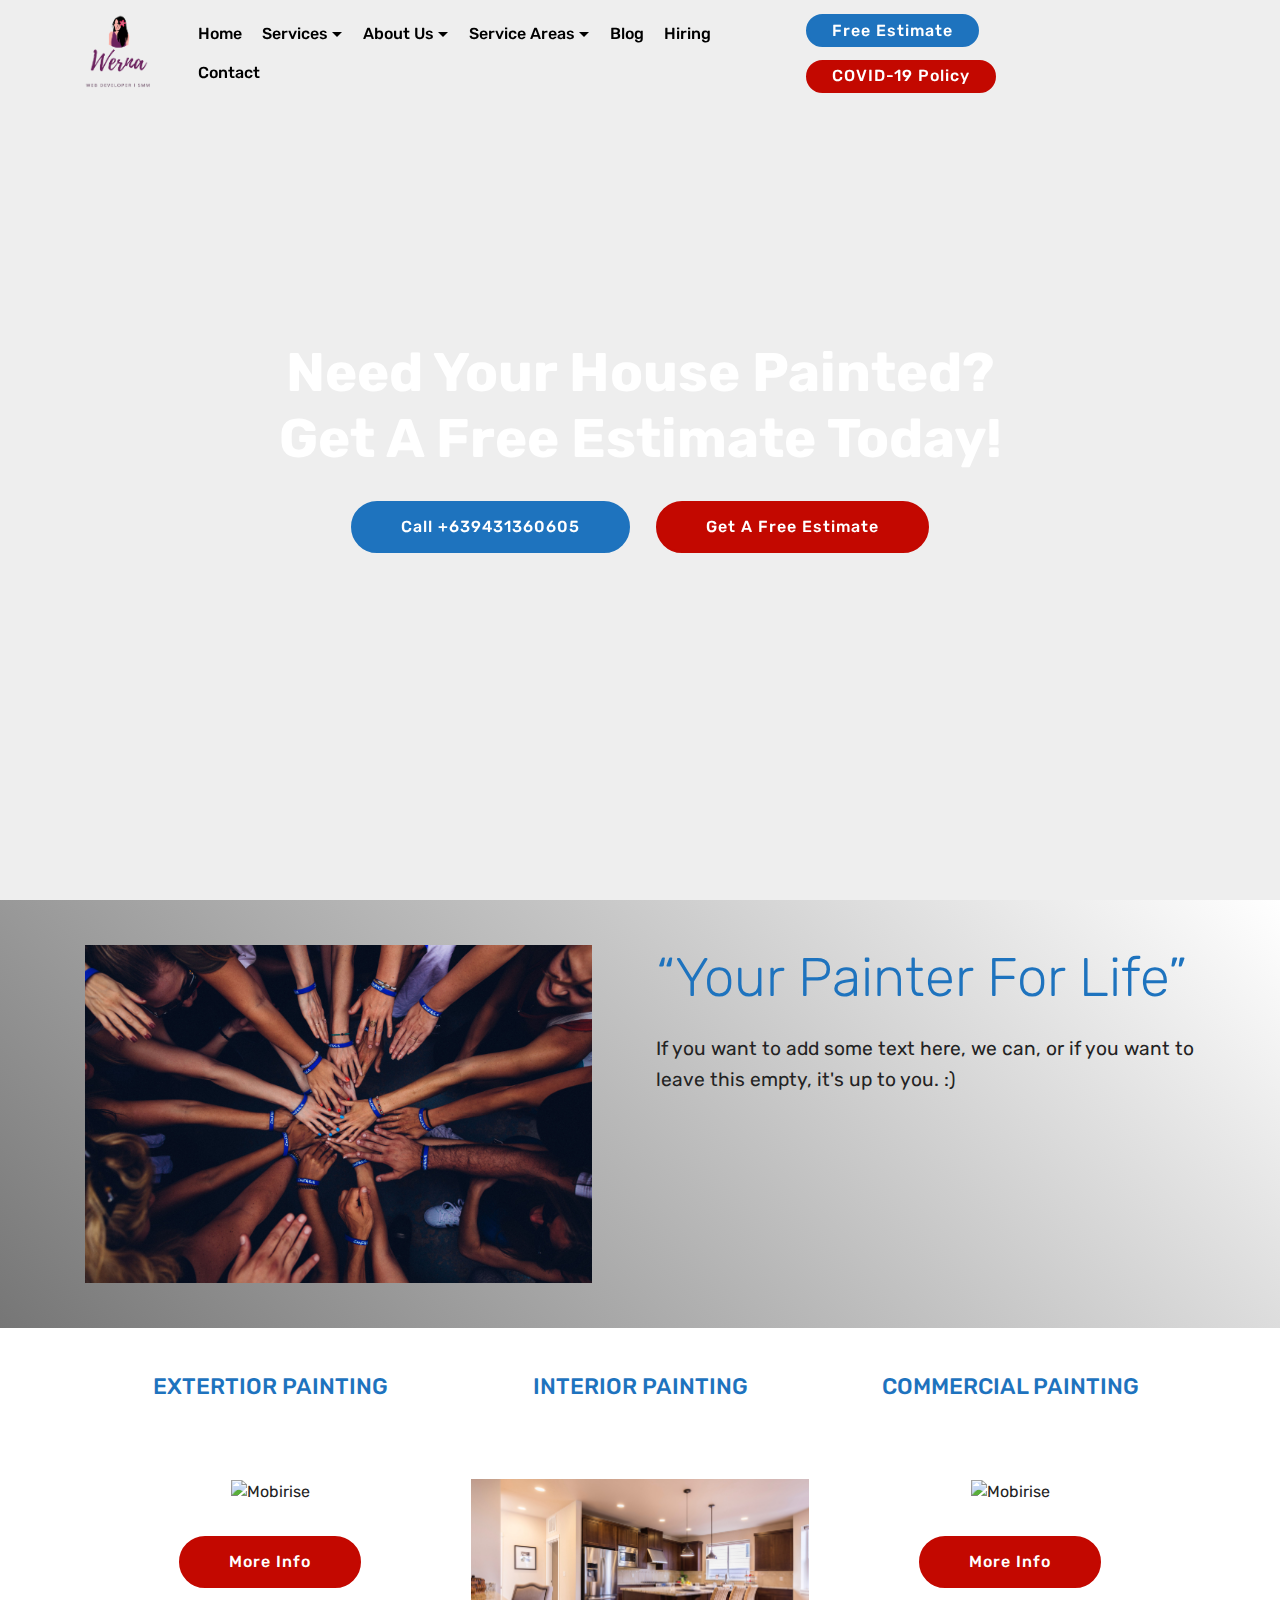
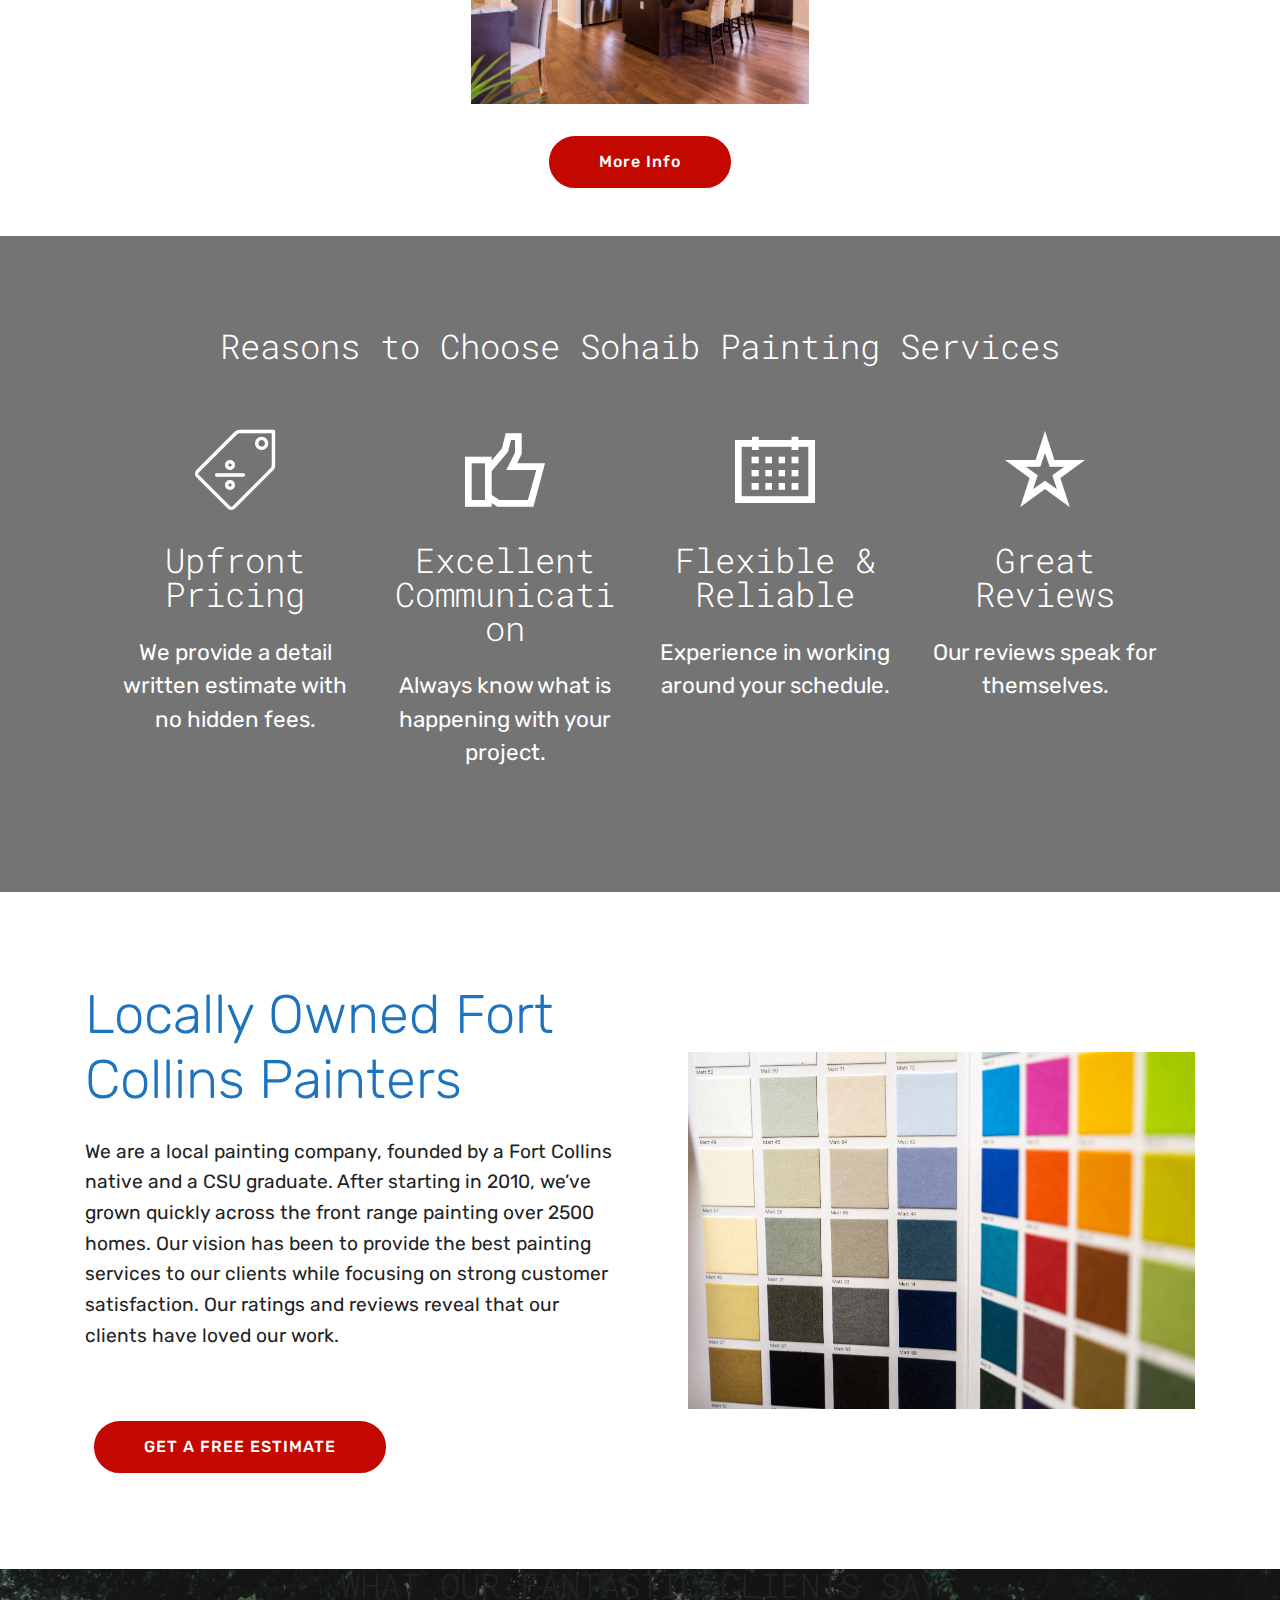
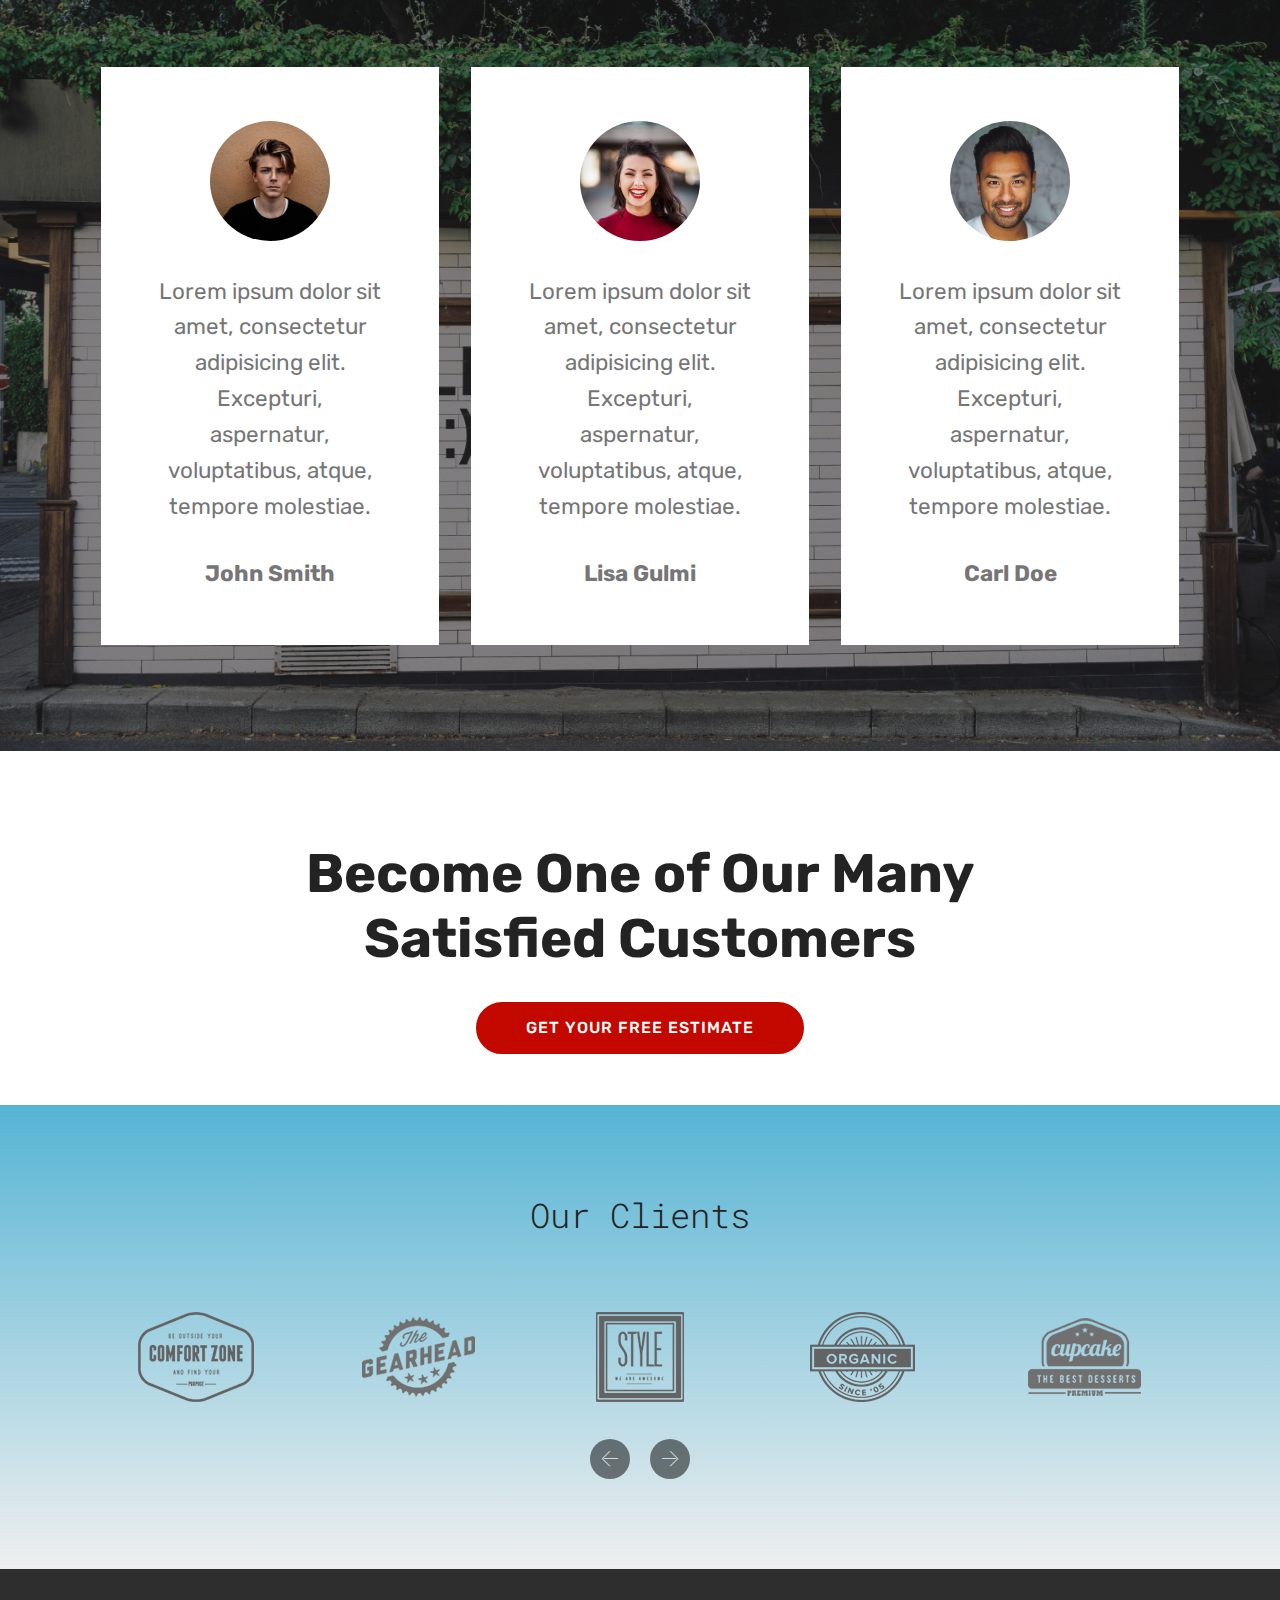
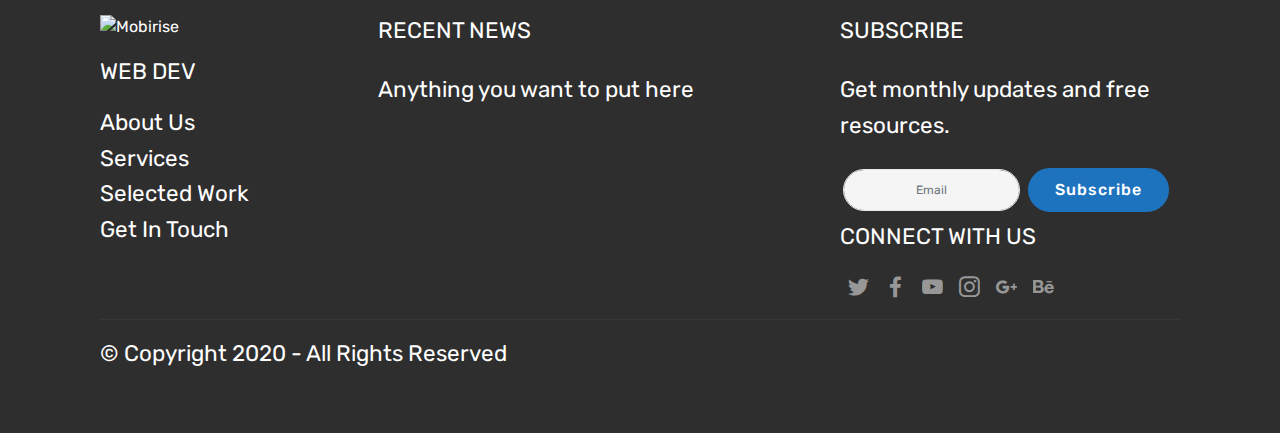
==== commit 7a94172a: "create github pages" ====
--- a/index.html
+++ b/index.html
@@ -51,7 +51,7 @@
         </div>
         <div class="collapse navbar-collapse" id="navbarSupportedContent">
             <ul class="navbar-nav nav-dropdown" data-app-modern-menu="true"><li class="nav-item"><a class="nav-link link text-black display-4" href="index.html">
-                        Home</a></li><li class="nav-item dropdown"><a class="nav-link link dropdown-toggle text-black display-4" href="index.html" data-toggle="dropdown-submenu" aria-expanded="false">
+                        Home</a></li><li class="nav-item dropdown"><a class="nav-link link dropdown-toggle text-black display-4" href="index.html" data-toggle="dropdown-submenu" aria-expanded="true">
                         Services
                     </a><div class="dropdown-menu"><a class="dropdown-item text-black display-4" href="index.html#features3-3">Interior Painting</a><a class="dropdown-item text-black display-4" href="index.html">Exterior Painting</a><a class="dropdown-item text-black display-4" href="index.html">Commercial Painting</a><a class="dropdown-item text-black display-4" href="index.html">Multi Family Painting</a></div></li><li class="nav-item dropdown"><a class="nav-link link dropdown-toggle text-black display-4" href="index.html" data-toggle="dropdown-submenu" aria-expanded="false">
                         About Us</a><div class="dropdown-menu"><a class="dropdown-item text-black display-4" href="index.html">Meet The Team</a><a class="dropdown-item text-black display-4" href="page1.html">Residential Work</a><a class="dropdown-item text-black display-4" href="https://mobirise.co">Commercial Work</a><a class="dropdown-item text-black display-4" href="index.html#features3-3">Satisfaction Guaranteed</a><a class="dropdown-item text-black display-4" href="index.html">Painting Preparations</a><a class="dropdown-item text-black display-4" href="index.html">Partner Companies</a></div></li><li class="nav-item dropdown"><a class="nav-link link dropdown-toggle text-black display-4" href="index.html#footer4-9" data-toggle="dropdown-submenu" aria-expanded="false">
@@ -68,7 +68,7 @@
     </nav>
 </section>
 
-<section class="engine"><a href="https://mobirise.info/b">create your own site</a></section><section class="header1 cid-s51wJbyTzq mbr-fullscreen mbr-parallax-background" id="header1-1">
+<section class="engine"><a href="https://mobirise.info/m">free website design templates</a></section><section class="header1 cid-s51wJbyTzq mbr-fullscreen mbr-parallax-background" id="header1-1">
 
     
 
@@ -123,12 +123,8 @@
             <div class="card p-3 col-12 col-md-6 col-lg-4">
                 <div class="card-wrapper media-container-row media-container-row">
                     <div class="card-box">
-                        <h4 class="card-title pb-3 mbr-fonts-style display-7">
-                            No Coding
-                        </h4>
-                        <p class="mbr-text mbr-fonts-style display-7">
-                            Mobirise is an easy website builder - just drop site elements to your page, add content and style it to look the way you like.
-                        </p>
+                        <h4 class="card-title pb-3 mbr-fonts-style display-7">EXTERTIOR PAINTING</h4>
+                        
                     </div>
                 </div>
             </div>
@@ -136,12 +132,8 @@
             <div class="card p-3 col-12 col-md-6 col-12 col-md-6 col-lg-4">
                 <div class="card-wrapper media-container-row">
                     <div class="card-box">
-                        <h4 class="card-title pb-3 mbr-fonts-style display-7">
-                            Mobile Friendly
-                        </h4>
-                        <p class="mbr-text mbr-fonts-style display-7">
-                            All sites you make with Mobirise are mobile-friendly. You don't have to create a special mobile version of your site.
-                        </p>
+                        <h4 class="card-title pb-3 mbr-fonts-style display-7">INTERIOR PAINTING</h4>
+                        
                     </div>
                 </div>
             </div>
@@ -149,12 +141,8 @@
             <div class="card p-3 col-12 col-md-6 col-lg-4">
                 <div class="card-wrapper media-container-row">
                     <div class="card-box">
-                        <h4 class="card-title pb-3 mbr-fonts-style display-7">
-                            Unique Styles
-                        </h4>
-                        <p class="mbr-text mbr-fonts-style display-7">
-                            Mobirise offers many site blocks in several themes, and though these blocks are pre-made, they are flexible.
-                        </p>
+                        <h4 class="card-title pb-3 mbr-fonts-style display-7">COMMERCIAL PAINTING</h4>
+                        
                     </div>
                 </div>
             </div>
@@ -177,7 +165,7 @@
                         <img src="assets/images/todd-kent-178j8tjrnlc-unsplash-compressor.jpg" alt="Mobirise" title="">
                     </div>
                     <div class="card-box">
-                        <h4 class="card-title mbr-fonts-style display-7">EXTERTIOR PAINTING</h4>
+                        
                         
                     </div>
                     <div class="mbr-section-btn text-center"><a href="index.html#header3-5" class="btn btn-secondary display-4">
@@ -191,8 +179,7 @@
                         <img src="assets/images/francesca-tosolini-livk3z606og-unsplash-compressor.jpg" alt="Mobirise" title="">
                     </div>
                     <div class="card-box">
-                        <h4 class="card-title mbr-fonts-style display-7">
-                            INTERIOR PAINTING</h4>
+                        
                         
                     </div>
                     <div class="mbr-section-btn text-center"><a href="index.html#header3-5" class="btn btn-secondary display-4">
@@ -206,8 +193,7 @@
                         <img src="assets/images/erik-mclean-7-v2t2y0bv0-unsplash-compressor.jpg" alt="Mobirise" title="">
                     </div>
                     <div class="card-box">
-                        <h4 class="card-title mbr-fonts-style display-7">
-                            COMMERCIAL PAINTING</h4>
+                        
                         
                     </div>
                     <div class="mbr-section-btn text-center"><a href="index.html#top" class="btn btn-secondary display-4">
@@ -545,7 +531,7 @@
                 </p>
                 <div class="media-container-column" data-form-type="formoid">
                     <!---Formbuilder Form--->
-                    <form action="https://mobirise.com/" method="POST" class="mbr-form form-with-styler" data-form-title="Mobirise Form"><input type="hidden" name="email" data-form-email="true" value="FhRugK2PZeTAts37VR1UDNqc5fDxSJ3YXrew+dblZok7Q9BgkqFgdxi/z4yUYkLbIEdFlStO5GWDb+UCyqG0zTTqfTc4Efro57YgYavzADVM5SL1DwBN2feQMLCWvAZ0">
+                    <form action="https://mobirise.com/" method="POST" class="mbr-form form-with-styler" data-form-title="Mobirise Form"><input type="hidden" name="email" data-form-email="true" value="ykcgwoQSsGaoqeYv8wJTAruIt5fMzxE775OSAkuZyr+FCPUg4tSGqjlL3/d3pKfOobauu2P6O0zXA5UBIHL/LQZca25JqicrpGhtEqVBezWqmfyBiyzUdzw83naAOpS7">
                         <div class="row form-inline justify-content-center">
                             <div hidden="hidden" data-form-alert="" class="alert alert-success col-12">Thanks for filling out the form!</div>
                             <div hidden="hidden" data-form-alert-danger="" class="alert alert-danger col-12">
--- a/assets/mobirise/css/mbr-additional.css
+++ b/assets/mobirise/css/mbr-additional.css
@@ -42,11 +42,11 @@
 }
 .display-7 {
   font-family: 'Rubik', sans-serif;
-  font-size: 1.3rem;
+  font-size: 1.4rem;
   font-display: swap;
 }
 .display-7 > .mbr-iconfont {
-  font-size: 2.08rem;
+  font-size: 2.24rem;
 }
 /* ---- Fluid typography for mobile devices ---- */
 /* 1.4 - font scale ratio ( bootstrap == 1.42857 ) */
@@ -548,11 +548,11 @@
 }
 .form-control {
   font-family: 'Rubik', sans-serif;
-  font-size: 1.3rem;
+  font-size: 1.4rem;
   font-display: swap;
 }
 .form-control > .mbr-iconfont {
-  font-size: 2.08rem;
+  font-size: 2.24rem;
 }
 blockquote {
   border-color: #1e73be;
@@ -1143,9 +1143,9 @@
   color: #1e73be;
 }
 .cid-s56KhmObrc {
-  padding-top: 90px;
-  padding-bottom: 90px;
-  background-color: #efefef;
+  padding-top: 0px;
+  padding-bottom: 0px;
+  background-color: #ffffff;
 }
 .cid-s56KhmObrc .card {
   align-self: stretch;
@@ -1180,9 +1180,13 @@
   width: 100%;
   overflow: hidden;
 }
+.cid-s56KhmObrc .card-title {
+  color: #1e73be;
+  text-align: center;
+}
 .cid-s51CSeprGm {
   padding-top: 0px;
-  padding-bottom: 15px;
+  padding-bottom: 0px;
   background-color: #ffffff;
 }
 .cid-s51CSeprGm .card-box {
@@ -1205,6 +1209,7 @@
   margin-bottom: 0;
   text-align: left;
   padding-top: 1.5rem;
+  padding-top: 2rem;
 }
 .cid-s51CSeprGm .mbr-text {
   color: #767676;
--- a/assets/mobirise/css/mbr-additional.css
+++ b/assets/mobirise/css/mbr-additional.css
@@ -42,11 +42,11 @@
 }
 .display-7 {
   font-family: 'Rubik', sans-serif;
-  font-size: 1.3rem;
+  font-size: 1.4rem;
   font-display: swap;
 }
 .display-7 > .mbr-iconfont {
-  font-size: 2.08rem;
+  font-size: 2.24rem;
 }
 /* ---- Fluid typography for mobile devices ---- */
 /* 1.4 - font scale ratio ( bootstrap == 1.42857 ) */
@@ -548,11 +548,11 @@
 }
 .form-control {
   font-family: 'Rubik', sans-serif;
-  font-size: 1.3rem;
+  font-size: 1.4rem;
   font-display: swap;
 }
 .form-control > .mbr-iconfont {
-  font-size: 2.08rem;
+  font-size: 2.24rem;
 }
 blockquote {
   border-color: #1e73be;
@@ -1143,9 +1143,9 @@
   color: #1e73be;
 }
 .cid-s56KhmObrc {
-  padding-top: 90px;
-  padding-bottom: 90px;
-  background-color: #efefef;
+  padding-top: 0px;
+  padding-bottom: 0px;
+  background-color: #ffffff;
 }
 .cid-s56KhmObrc .card {
   align-self: stretch;
@@ -1180,9 +1180,13 @@
   width: 100%;
   overflow: hidden;
 }
+.cid-s56KhmObrc .card-title {
+  color: #1e73be;
+  text-align: center;
+}
 .cid-s51CSeprGm {
   padding-top: 0px;
-  padding-bottom: 15px;
+  padding-bottom: 0px;
   background-color: #ffffff;
 }
 .cid-s51CSeprGm .card-box {
@@ -1205,6 +1209,7 @@
   margin-bottom: 0;
   text-align: left;
   padding-top: 1.5rem;
+  padding-top: 2rem;
 }
 .cid-s51CSeprGm .mbr-text {
   color: #767676;
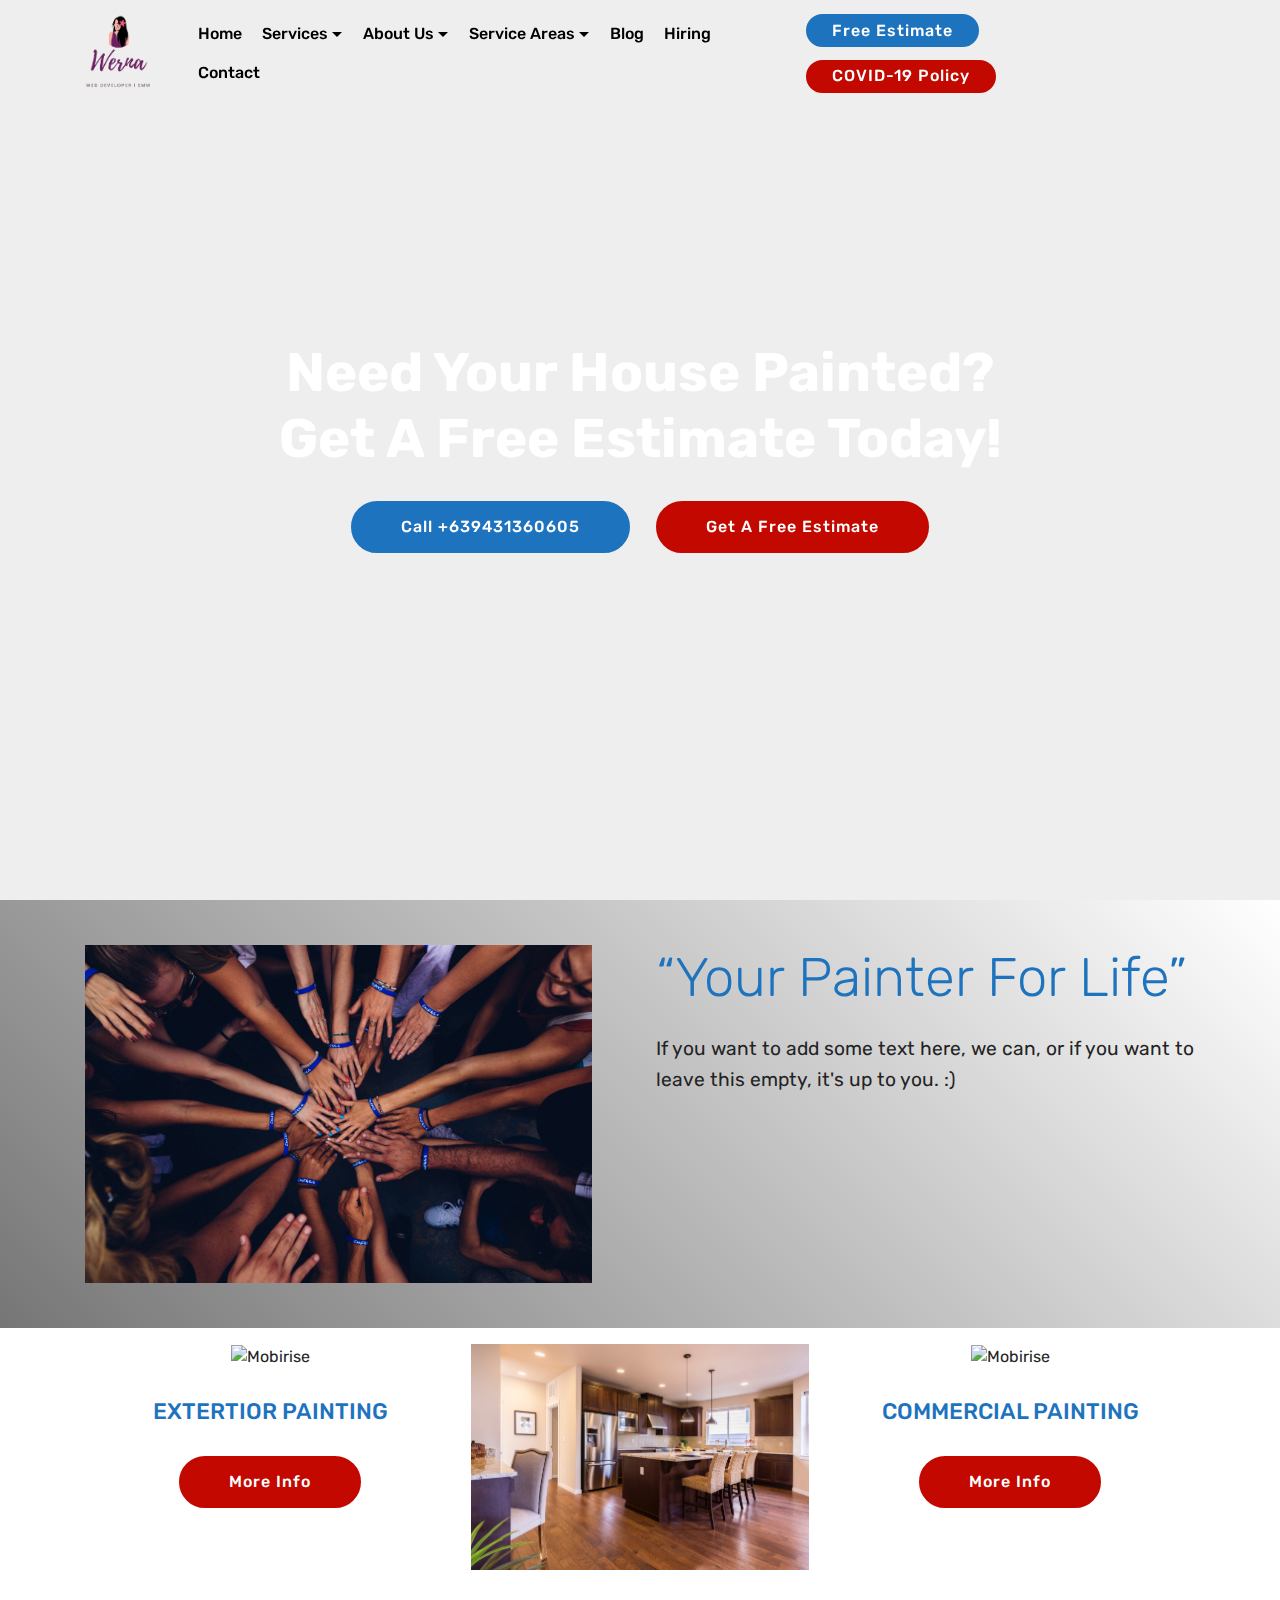
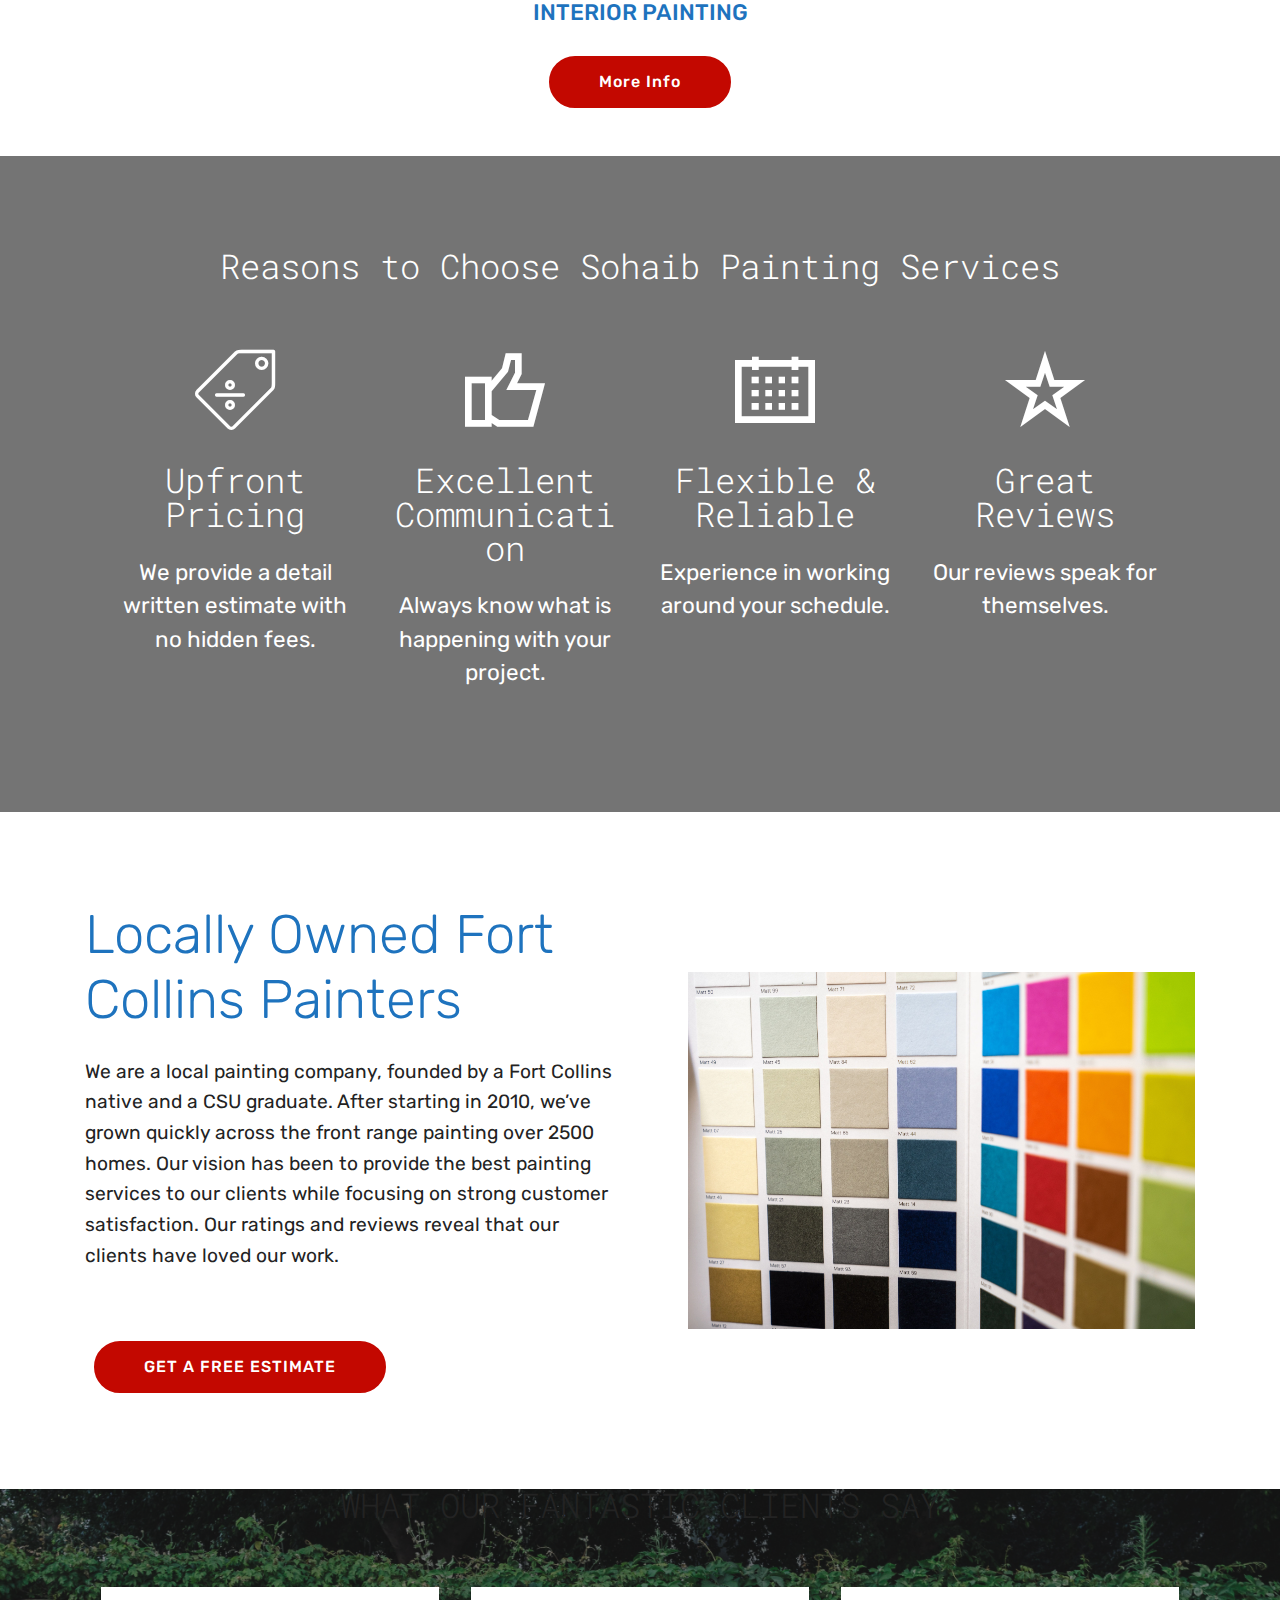
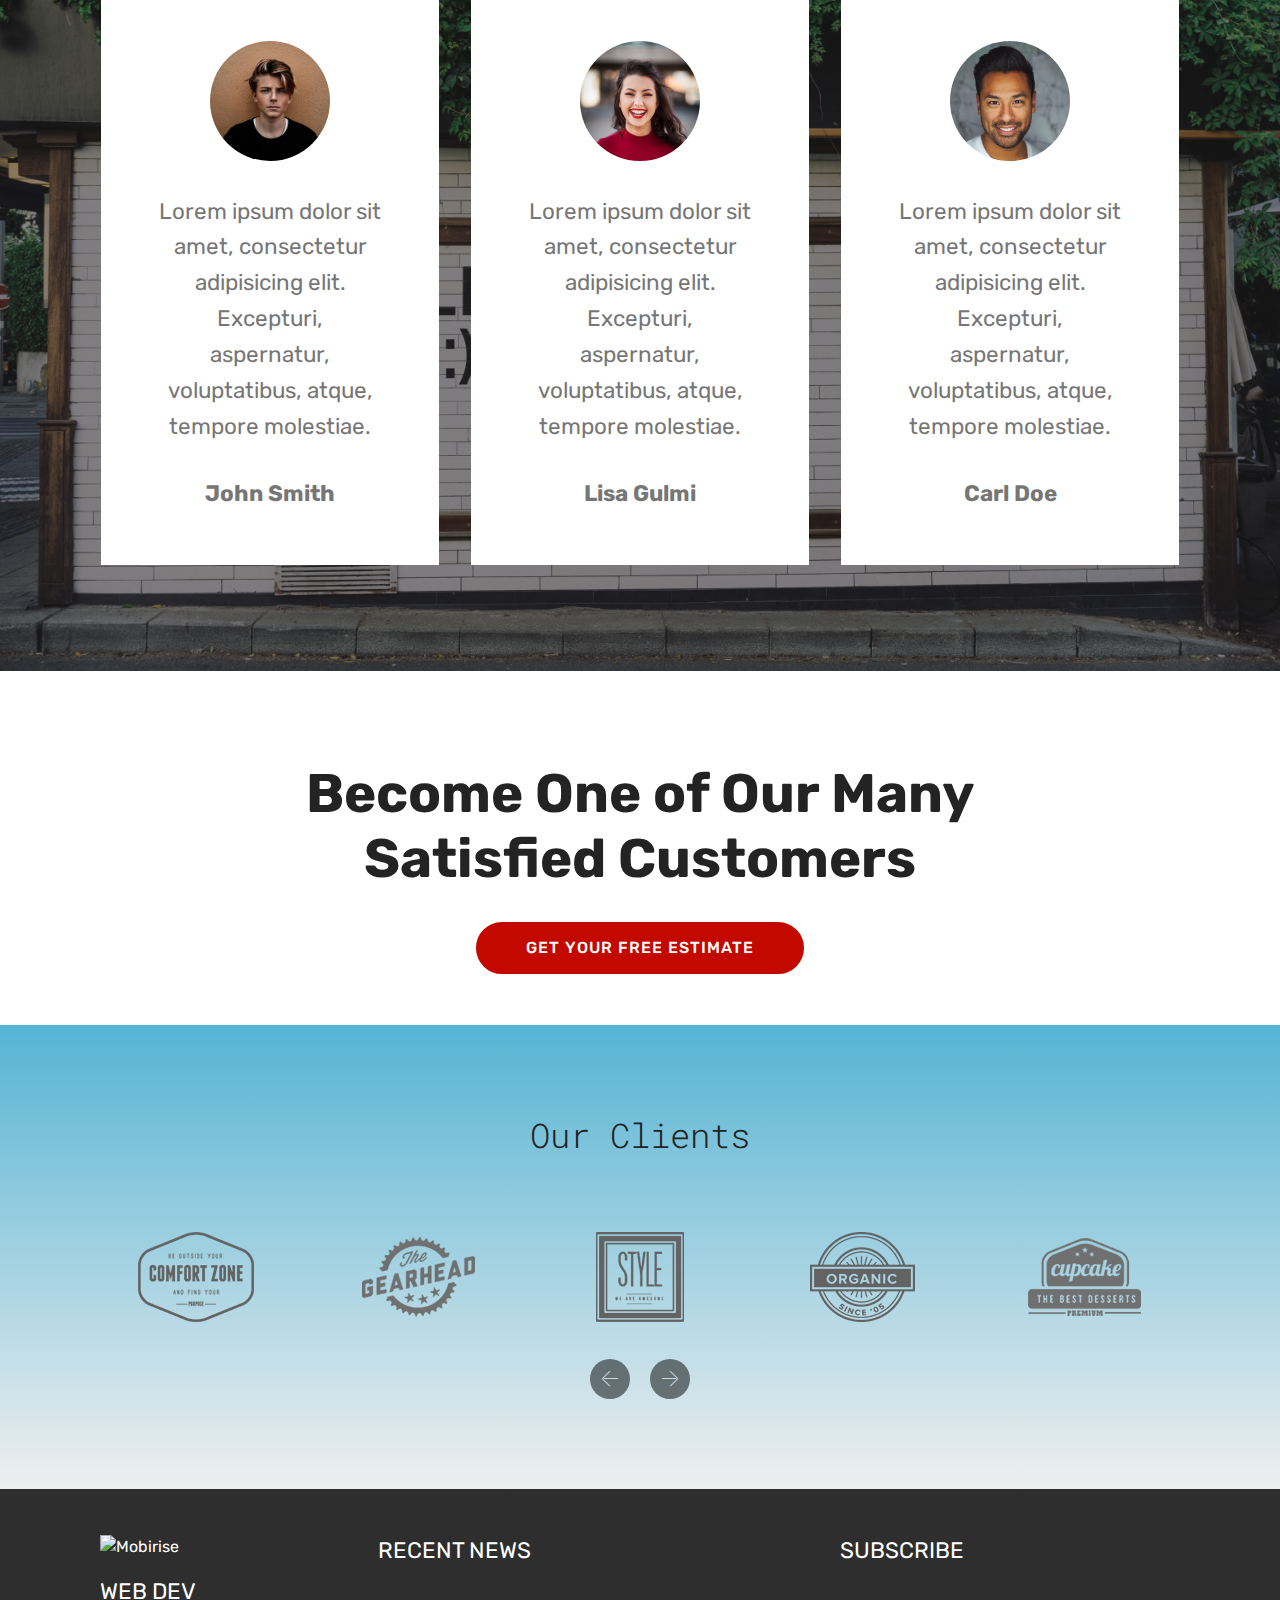
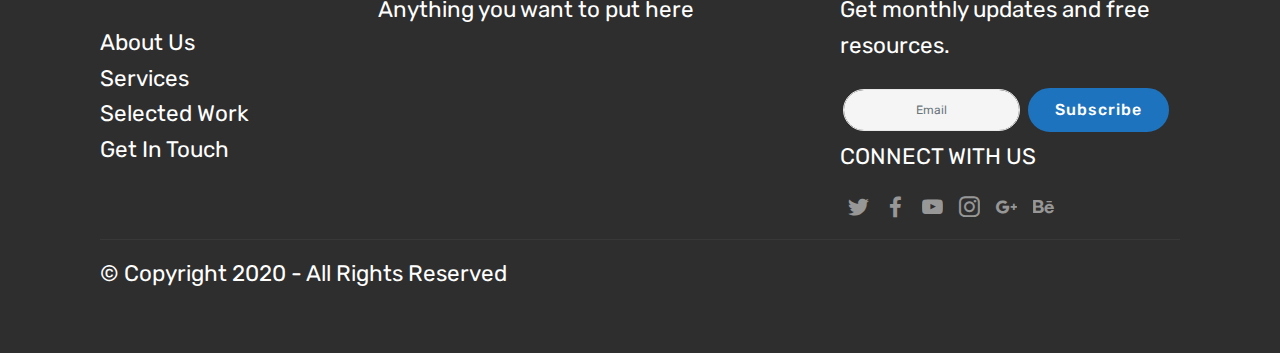
==== commit ae212bae: "create github pages" ====
--- a/index.html
+++ b/index.html
@@ -68,7 +68,7 @@
     </nav>
 </section>
 
-<section class="engine"><a href="https://mobirise.info/m">free website design templates</a></section><section class="header1 cid-s51wJbyTzq mbr-fullscreen mbr-parallax-background" id="header1-1">
+<section class="engine"><a href="https://mobirise.info/r">bootstrap template</a></section><section class="header1 cid-s51wJbyTzq mbr-fullscreen mbr-parallax-background" id="header1-1">
 
     
 
@@ -111,45 +111,6 @@
         </div>
     </div>
 
-</section>
-
-<section class="features4 cid-s56KhmObrc" id="features4-i">
-    
-         
-
-    
-    <div class="container">
-        <div class="media-container-row">
-            <div class="card p-3 col-12 col-md-6 col-lg-4">
-                <div class="card-wrapper media-container-row media-container-row">
-                    <div class="card-box">
-                        <h4 class="card-title pb-3 mbr-fonts-style display-7">EXTERTIOR PAINTING</h4>
-                        
-                    </div>
-                </div>
-            </div>
-
-            <div class="card p-3 col-12 col-md-6 col-12 col-md-6 col-lg-4">
-                <div class="card-wrapper media-container-row">
-                    <div class="card-box">
-                        <h4 class="card-title pb-3 mbr-fonts-style display-7">INTERIOR PAINTING</h4>
-                        
-                    </div>
-                </div>
-            </div>
-
-            <div class="card p-3 col-12 col-md-6 col-lg-4">
-                <div class="card-wrapper media-container-row">
-                    <div class="card-box">
-                        <h4 class="card-title pb-3 mbr-fonts-style display-7">COMMERCIAL PAINTING</h4>
-                        
-                    </div>
-                </div>
-            </div>
-
-            
-        </div>
-    </div>
 </section>
 
 <section class="features3 cid-s51CSeprGm" id="features3-3">
@@ -165,7 +126,7 @@
                         <img src="assets/images/todd-kent-178j8tjrnlc-unsplash-compressor.jpg" alt="Mobirise" title="">
                     </div>
                     <div class="card-box">
-                        
+                        <h4 class="card-title mbr-fonts-style display-7">EXTERTIOR PAINTING</h4>
                         
                     </div>
                     <div class="mbr-section-btn text-center"><a href="index.html#header3-5" class="btn btn-secondary display-4">
@@ -179,7 +140,8 @@
                         <img src="assets/images/francesca-tosolini-livk3z606og-unsplash-compressor.jpg" alt="Mobirise" title="">
                     </div>
                     <div class="card-box">
-                        
+                        <h4 class="card-title mbr-fonts-style display-7">
+                            INTERIOR PAINTING</h4>
                         
                     </div>
                     <div class="mbr-section-btn text-center"><a href="index.html#header3-5" class="btn btn-secondary display-4">
@@ -193,7 +155,8 @@
                         <img src="assets/images/erik-mclean-7-v2t2y0bv0-unsplash-compressor.jpg" alt="Mobirise" title="">
                     </div>
                     <div class="card-box">
-                        
+                        <h4 class="card-title mbr-fonts-style display-7">
+                            COMMERCIAL PAINTING</h4>
                         
                     </div>
                     <div class="mbr-section-btn text-center"><a href="index.html#top" class="btn btn-secondary display-4">
@@ -531,7 +494,7 @@
                 </p>
                 <div class="media-container-column" data-form-type="formoid">
                     <!---Formbuilder Form--->
-                    <form action="https://mobirise.com/" method="POST" class="mbr-form form-with-styler" data-form-title="Mobirise Form"><input type="hidden" name="email" data-form-email="true" value="ykcgwoQSsGaoqeYv8wJTAruIt5fMzxE775OSAkuZyr+FCPUg4tSGqjlL3/d3pKfOobauu2P6O0zXA5UBIHL/LQZca25JqicrpGhtEqVBezWqmfyBiyzUdzw83naAOpS7">
+                    <form action="https://mobirise.com/" method="POST" class="mbr-form form-with-styler" data-form-title="Mobirise Form"><input type="hidden" name="email" data-form-email="true" value="V0A2kbjECvS48DvAPw0IT9Pm4ZZug0euymi5G8TDPILkj+7JDM5fbhsSgXyhwpC8ziLHrbRfgU9j4Z1xQ43rzOASNu61vhLxL+biTD8p4HXPf3Fk2KQa5ywk0i65amnB">
                         <div class="row form-inline justify-content-center">
                             <div hidden="hidden" data-form-alert="" class="alert alert-success col-12">Thanks for filling out the form!</div>
                             <div hidden="hidden" data-form-alert-danger="" class="alert alert-danger col-12">
--- a/assets/mobirise/css/mbr-additional.css
+++ b/assets/mobirise/css/mbr-additional.css
@@ -1142,48 +1142,6 @@
 .cid-s51AYwd6XM H1 {
   color: #1e73be;
 }
-.cid-s56KhmObrc {
-  padding-top: 0px;
-  padding-bottom: 0px;
-  background-color: #ffffff;
-}
-.cid-s56KhmObrc .card {
-  align-self: stretch;
-}
-.cid-s56KhmObrc .card-box {
-  height: 100%;
-  background-color: #ffffff;
-  padding: 2rem;
-}
-.cid-s56KhmObrc h4 {
-  font-weight: 500;
-  margin-bottom: 0;
-  text-align: left;
-}
-.cid-s56KhmObrc p {
-  color: #767676;
-  text-align: left;
-}
-.cid-s56KhmObrc .card-wrapper {
-  position: relative;
-  box-shadow: 0px 0px 0px 0px rgba(0, 0, 0, 0);
-  transition: box-shadow 0.3s;
-}
-.cid-s56KhmObrc .card-wrapper:hover {
-  box-shadow: 0px 0px 30px 0px rgba(0, 0, 0, 0.05);
-  transition: box-shadow 0.3s;
-}
-.cid-s56KhmObrc .card-img {
-  position: absolute;
-  top: 0;
-  left: 0;
-  width: 100%;
-  overflow: hidden;
-}
-.cid-s56KhmObrc .card-title {
-  color: #1e73be;
-  text-align: center;
-}
 .cid-s51CSeprGm {
   padding-top: 0px;
   padding-bottom: 0px;
@@ -1209,7 +1167,6 @@
   margin-bottom: 0;
   text-align: left;
   padding-top: 1.5rem;
-  padding-top: 2rem;
 }
 .cid-s51CSeprGm .mbr-text {
   color: #767676;
--- a/assets/mobirise/css/mbr-additional.css
+++ b/assets/mobirise/css/mbr-additional.css
@@ -1142,48 +1142,6 @@
 .cid-s51AYwd6XM H1 {
   color: #1e73be;
 }
-.cid-s56KhmObrc {
-  padding-top: 0px;
-  padding-bottom: 0px;
-  background-color: #ffffff;
-}
-.cid-s56KhmObrc .card {
-  align-self: stretch;
-}
-.cid-s56KhmObrc .card-box {
-  height: 100%;
-  background-color: #ffffff;
-  padding: 2rem;
-}
-.cid-s56KhmObrc h4 {
-  font-weight: 500;
-  margin-bottom: 0;
-  text-align: left;
-}
-.cid-s56KhmObrc p {
-  color: #767676;
-  text-align: left;
-}
-.cid-s56KhmObrc .card-wrapper {
-  position: relative;
-  box-shadow: 0px 0px 0px 0px rgba(0, 0, 0, 0);
-  transition: box-shadow 0.3s;
-}
-.cid-s56KhmObrc .card-wrapper:hover {
-  box-shadow: 0px 0px 30px 0px rgba(0, 0, 0, 0.05);
-  transition: box-shadow 0.3s;
-}
-.cid-s56KhmObrc .card-img {
-  position: absolute;
-  top: 0;
-  left: 0;
-  width: 100%;
-  overflow: hidden;
-}
-.cid-s56KhmObrc .card-title {
-  color: #1e73be;
-  text-align: center;
-}
 .cid-s51CSeprGm {
   padding-top: 0px;
   padding-bottom: 0px;
@@ -1209,7 +1167,6 @@
   margin-bottom: 0;
   text-align: left;
   padding-top: 1.5rem;
-  padding-top: 2rem;
 }
 .cid-s51CSeprGm .mbr-text {
   color: #767676;
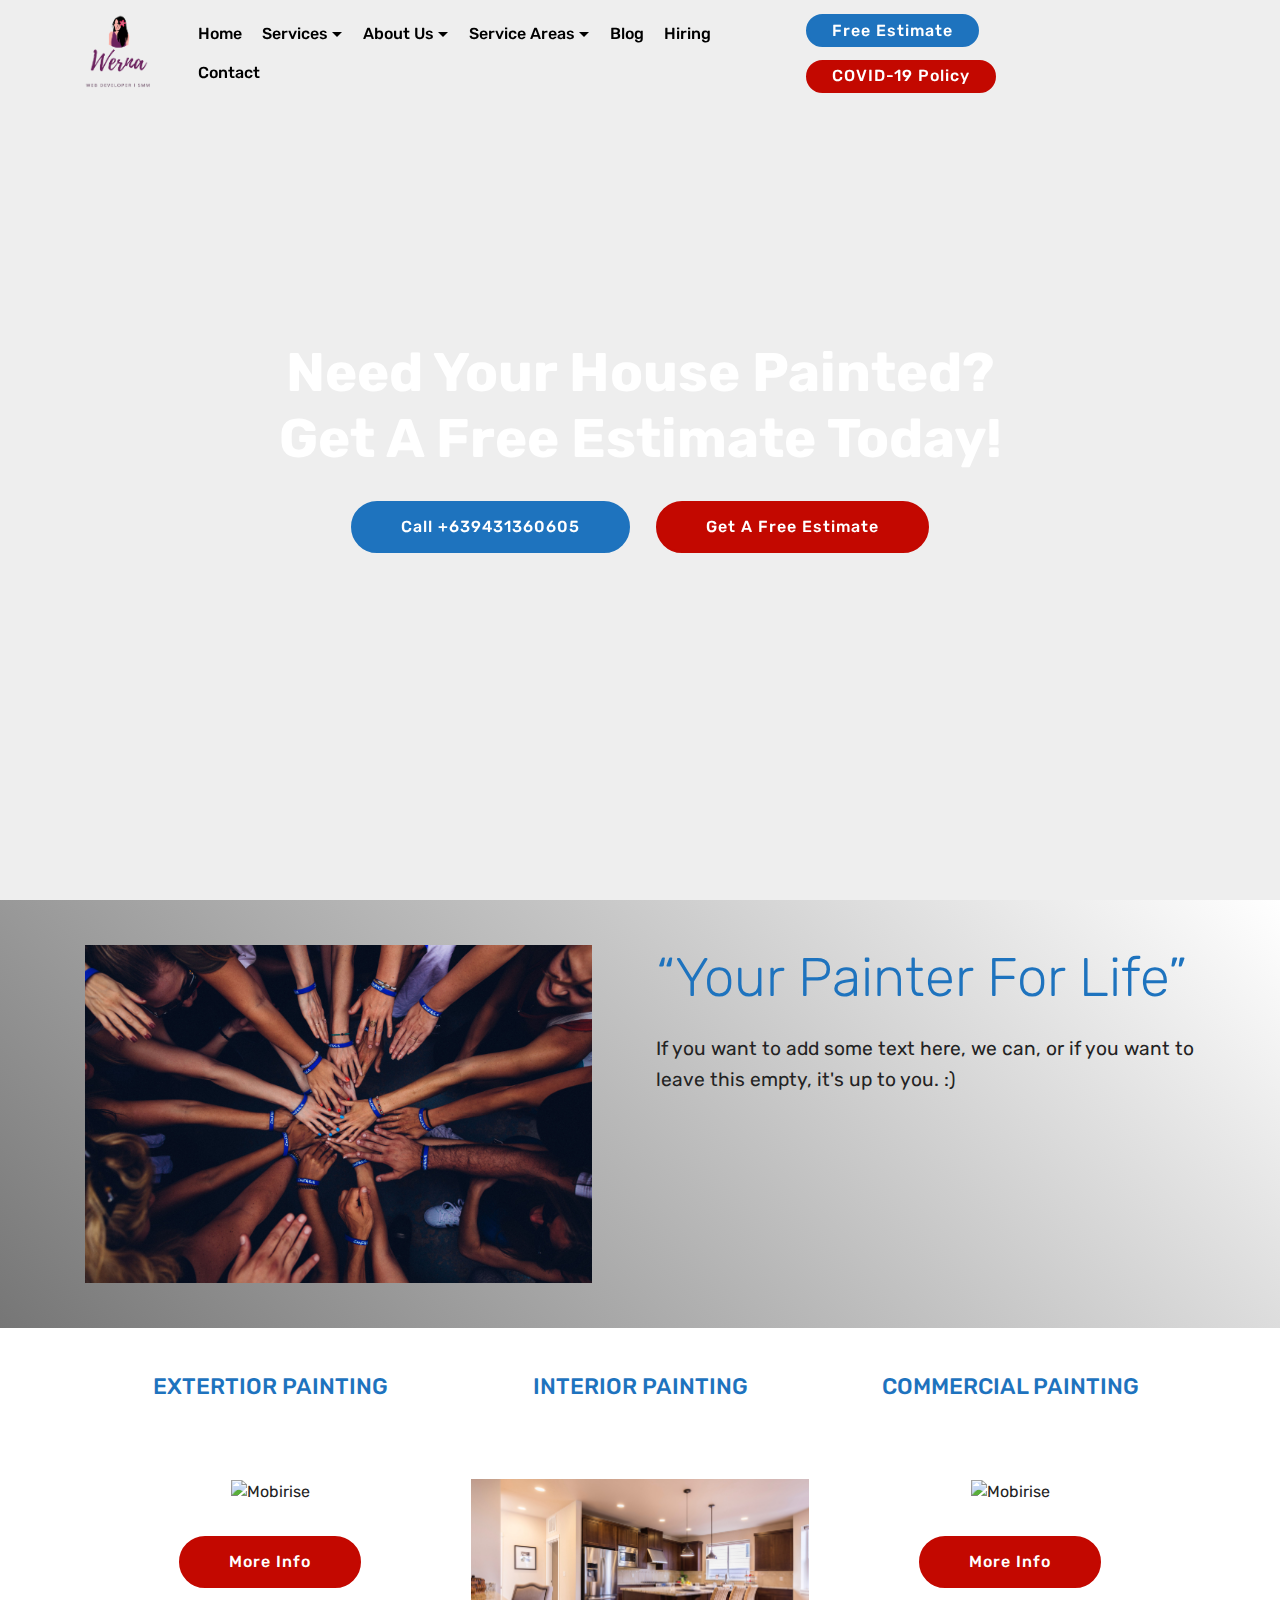
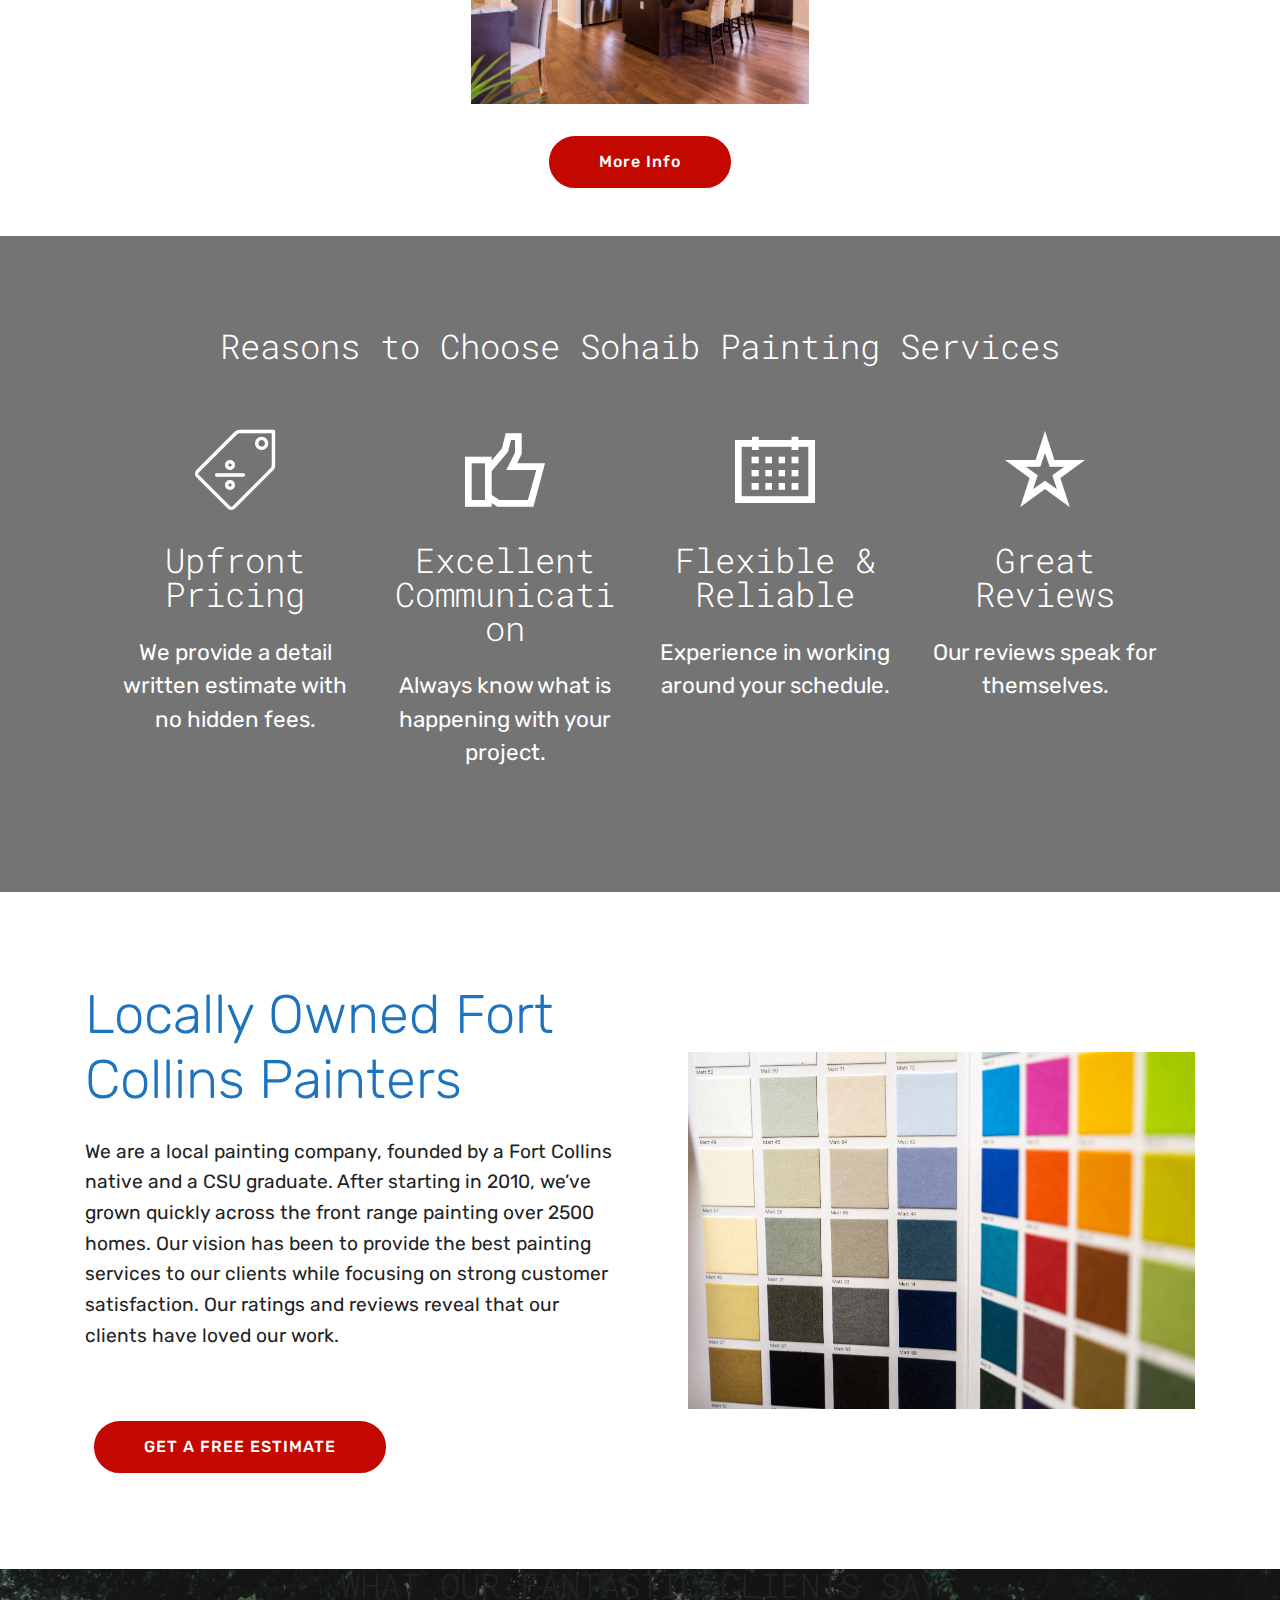
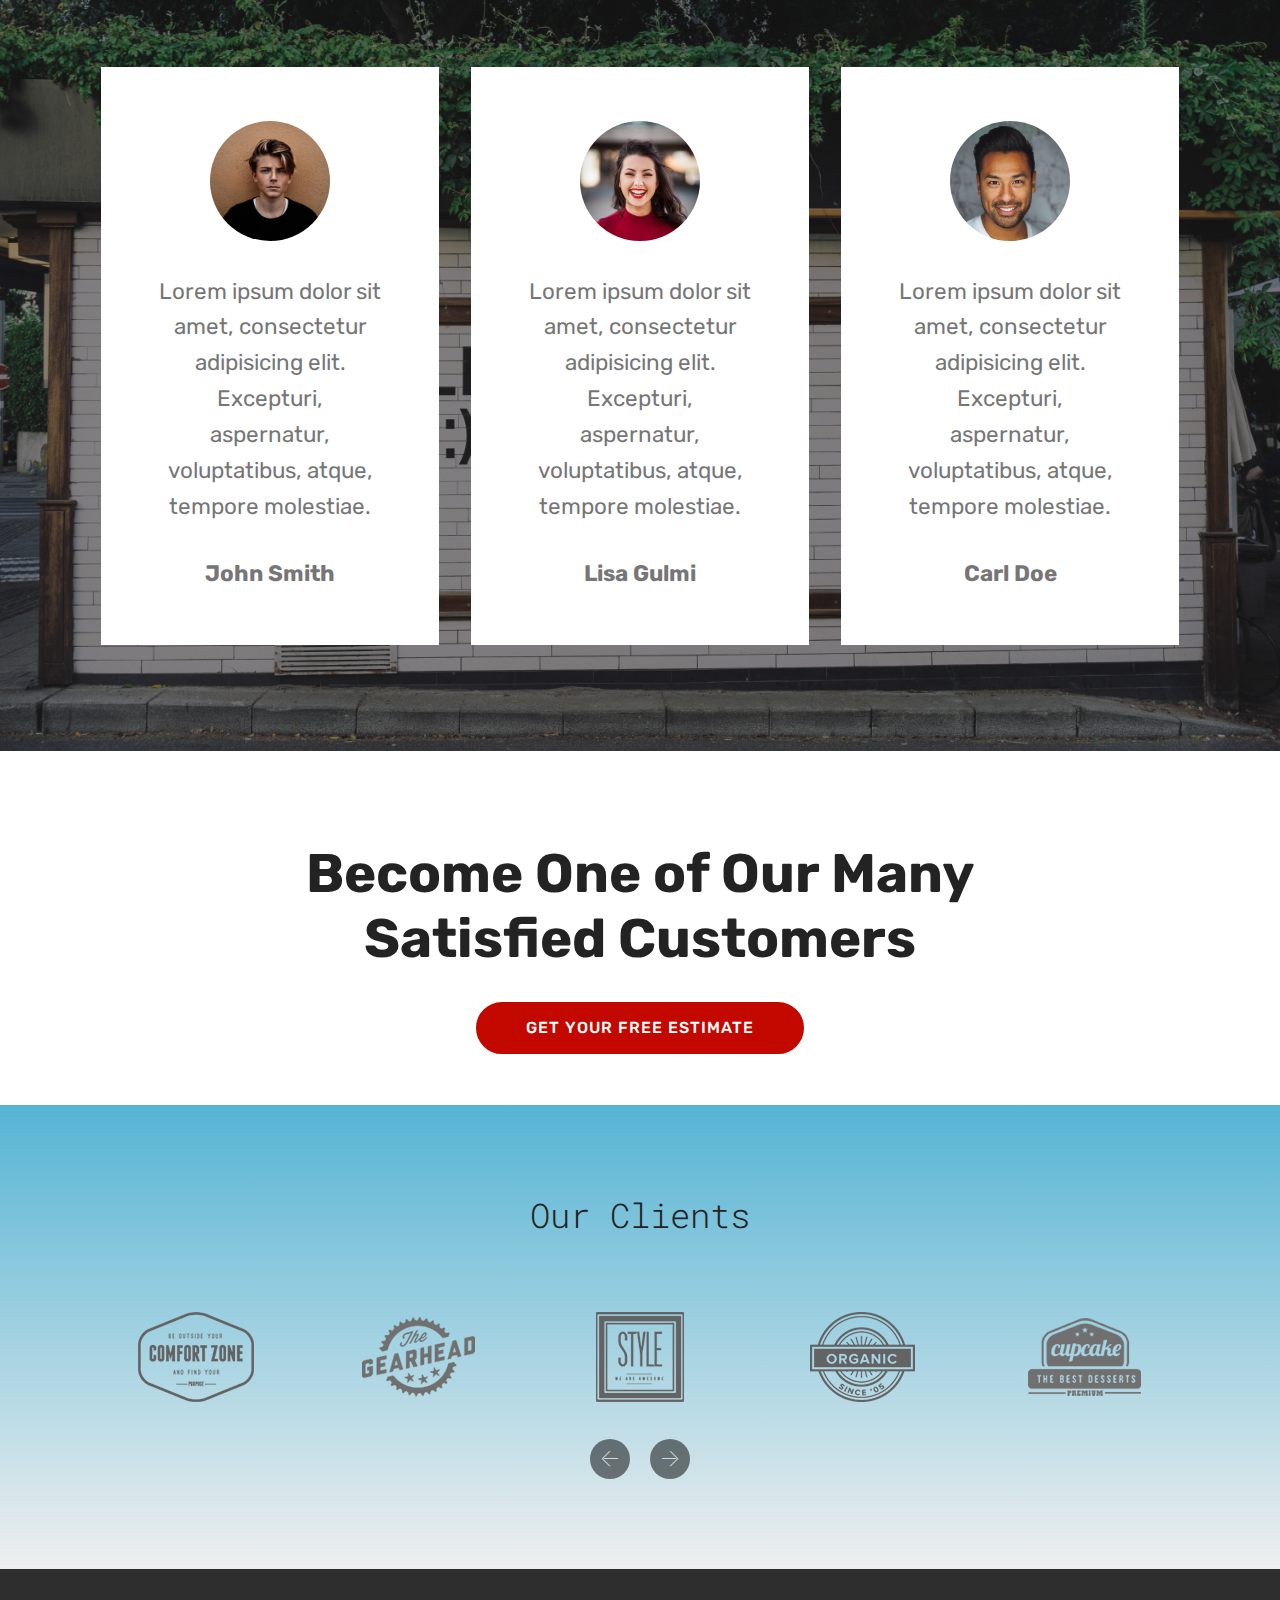
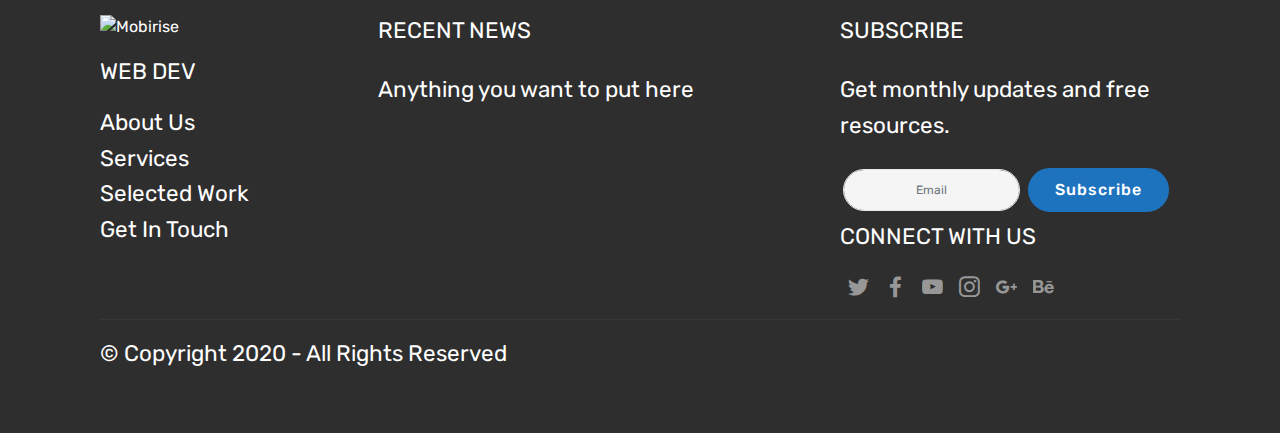
==== commit 781fd1bf: "create github pages" ====
--- a/index.html
+++ b/index.html
@@ -68,7 +68,7 @@
     </nav>
 </section>
 
-<section class="engine"><a href="https://mobirise.info/r">bootstrap template</a></section><section class="header1 cid-s51wJbyTzq mbr-fullscreen mbr-parallax-background" id="header1-1">
+<section class="engine"><a href="https://mobirise.info/a">online site builder</a></section><section class="header1 cid-s51wJbyTzq mbr-fullscreen mbr-parallax-background" id="header1-1">
 
     
 
@@ -111,6 +111,45 @@
         </div>
     </div>
 
+</section>
+
+<section class="features4 cid-s56KhmObrc" id="features4-i">
+    
+         
+
+    
+    <div class="container">
+        <div class="media-container-row">
+            <div class="card p-3 col-12 col-md-6 col-lg-4">
+                <div class="card-wrapper media-container-row media-container-row">
+                    <div class="card-box">
+                        <h4 class="card-title pb-3 mbr-fonts-style display-7">EXTERTIOR PAINTING</h4>
+                        
+                    </div>
+                </div>
+            </div>
+
+            <div class="card p-3 col-12 col-md-6 col-12 col-md-6 col-lg-4">
+                <div class="card-wrapper media-container-row">
+                    <div class="card-box">
+                        <h4 class="card-title pb-3 mbr-fonts-style display-7">INTERIOR PAINTING</h4>
+                        
+                    </div>
+                </div>
+            </div>
+
+            <div class="card p-3 col-12 col-md-6 col-lg-4">
+                <div class="card-wrapper media-container-row">
+                    <div class="card-box">
+                        <h4 class="card-title pb-3 mbr-fonts-style display-7">COMMERCIAL PAINTING</h4>
+                        
+                    </div>
+                </div>
+            </div>
+
+            
+        </div>
+    </div>
 </section>
 
 <section class="features3 cid-s51CSeprGm" id="features3-3">
@@ -126,7 +165,7 @@
                         <img src="assets/images/todd-kent-178j8tjrnlc-unsplash-compressor.jpg" alt="Mobirise" title="">
                     </div>
                     <div class="card-box">
-                        <h4 class="card-title mbr-fonts-style display-7">EXTERTIOR PAINTING</h4>
+                        
                         
                     </div>
                     <div class="mbr-section-btn text-center"><a href="index.html#header3-5" class="btn btn-secondary display-4">
@@ -140,8 +179,7 @@
                         <img src="assets/images/francesca-tosolini-livk3z606og-unsplash-compressor.jpg" alt="Mobirise" title="">
                     </div>
                     <div class="card-box">
-                        <h4 class="card-title mbr-fonts-style display-7">
-                            INTERIOR PAINTING</h4>
+                        
                         
                     </div>
                     <div class="mbr-section-btn text-center"><a href="index.html#header3-5" class="btn btn-secondary display-4">
@@ -155,8 +193,7 @@
                         <img src="assets/images/erik-mclean-7-v2t2y0bv0-unsplash-compressor.jpg" alt="Mobirise" title="">
                     </div>
                     <div class="card-box">
-                        <h4 class="card-title mbr-fonts-style display-7">
-                            COMMERCIAL PAINTING</h4>
+                        
                         
                     </div>
                     <div class="mbr-section-btn text-center"><a href="index.html#top" class="btn btn-secondary display-4">
@@ -494,7 +531,7 @@
                 </p>
                 <div class="media-container-column" data-form-type="formoid">
                     <!---Formbuilder Form--->
-                    <form action="https://mobirise.com/" method="POST" class="mbr-form form-with-styler" data-form-title="Mobirise Form"><input type="hidden" name="email" data-form-email="true" value="V0A2kbjECvS48DvAPw0IT9Pm4ZZug0euymi5G8TDPILkj+7JDM5fbhsSgXyhwpC8ziLHrbRfgU9j4Z1xQ43rzOASNu61vhLxL+biTD8p4HXPf3Fk2KQa5ywk0i65amnB">
+                    <form action="https://mobirise.com/" method="POST" class="mbr-form form-with-styler" data-form-title="Mobirise Form"><input type="hidden" name="email" data-form-email="true" value="DvKwWBykiAjOatY/jdfYulABFOPrCvRIG2KZb6J41r51JDNxC78Zb+cY2DvCmdw4W9iqd/DQvRUk1bsIlFr8LjfALPHp4V+GXS3Ph2Eivkes8OM6LrNpI3rGZggZA/BQ">
                         <div class="row form-inline justify-content-center">
                             <div hidden="hidden" data-form-alert="" class="alert alert-success col-12">Thanks for filling out the form!</div>
                             <div hidden="hidden" data-form-alert-danger="" class="alert alert-danger col-12">
--- a/assets/mobirise/css/mbr-additional.css
+++ b/assets/mobirise/css/mbr-additional.css
@@ -1142,6 +1142,48 @@
 .cid-s51AYwd6XM H1 {
   color: #1e73be;
 }
+.cid-s56KhmObrc {
+  padding-top: 0px;
+  padding-bottom: 0px;
+  background-color: #ffffff;
+}
+.cid-s56KhmObrc .card {
+  align-self: stretch;
+}
+.cid-s56KhmObrc .card-box {
+  height: 100%;
+  background-color: #ffffff;
+  padding: 2rem;
+}
+.cid-s56KhmObrc h4 {
+  font-weight: 500;
+  margin-bottom: 0;
+  text-align: left;
+}
+.cid-s56KhmObrc p {
+  color: #767676;
+  text-align: left;
+}
+.cid-s56KhmObrc .card-wrapper {
+  position: relative;
+  box-shadow: 0px 0px 0px 0px rgba(0, 0, 0, 0);
+  transition: box-shadow 0.3s;
+}
+.cid-s56KhmObrc .card-wrapper:hover {
+  box-shadow: 0px 0px 30px 0px rgba(0, 0, 0, 0.05);
+  transition: box-shadow 0.3s;
+}
+.cid-s56KhmObrc .card-img {
+  position: absolute;
+  top: 0;
+  left: 0;
+  width: 100%;
+  overflow: hidden;
+}
+.cid-s56KhmObrc .card-title {
+  color: #1e73be;
+  text-align: center;
+}
 .cid-s51CSeprGm {
   padding-top: 0px;
   padding-bottom: 0px;
@@ -1167,6 +1209,7 @@
   margin-bottom: 0;
   text-align: left;
   padding-top: 1.5rem;
+  padding-top: 2rem;
 }
 .cid-s51CSeprGm .mbr-text {
   color: #767676;
--- a/assets/mobirise/css/mbr-additional.css
+++ b/assets/mobirise/css/mbr-additional.css
@@ -1142,6 +1142,48 @@
 .cid-s51AYwd6XM H1 {
   color: #1e73be;
 }
+.cid-s56KhmObrc {
+  padding-top: 0px;
+  padding-bottom: 0px;
+  background-color: #ffffff;
+}
+.cid-s56KhmObrc .card {
+  align-self: stretch;
+}
+.cid-s56KhmObrc .card-box {
+  height: 100%;
+  background-color: #ffffff;
+  padding: 2rem;
+}
+.cid-s56KhmObrc h4 {
+  font-weight: 500;
+  margin-bottom: 0;
+  text-align: left;
+}
+.cid-s56KhmObrc p {
+  color: #767676;
+  text-align: left;
+}
+.cid-s56KhmObrc .card-wrapper {
+  position: relative;
+  box-shadow: 0px 0px 0px 0px rgba(0, 0, 0, 0);
+  transition: box-shadow 0.3s;
+}
+.cid-s56KhmObrc .card-wrapper:hover {
+  box-shadow: 0px 0px 30px 0px rgba(0, 0, 0, 0.05);
+  transition: box-shadow 0.3s;
+}
+.cid-s56KhmObrc .card-img {
+  position: absolute;
+  top: 0;
+  left: 0;
+  width: 100%;
+  overflow: hidden;
+}
+.cid-s56KhmObrc .card-title {
+  color: #1e73be;
+  text-align: center;
+}
 .cid-s51CSeprGm {
   padding-top: 0px;
   padding-bottom: 0px;
@@ -1167,6 +1209,7 @@
   margin-bottom: 0;
   text-align: left;
   padding-top: 1.5rem;
+  padding-top: 2rem;
 }
 .cid-s51CSeprGm .mbr-text {
   color: #767676;
